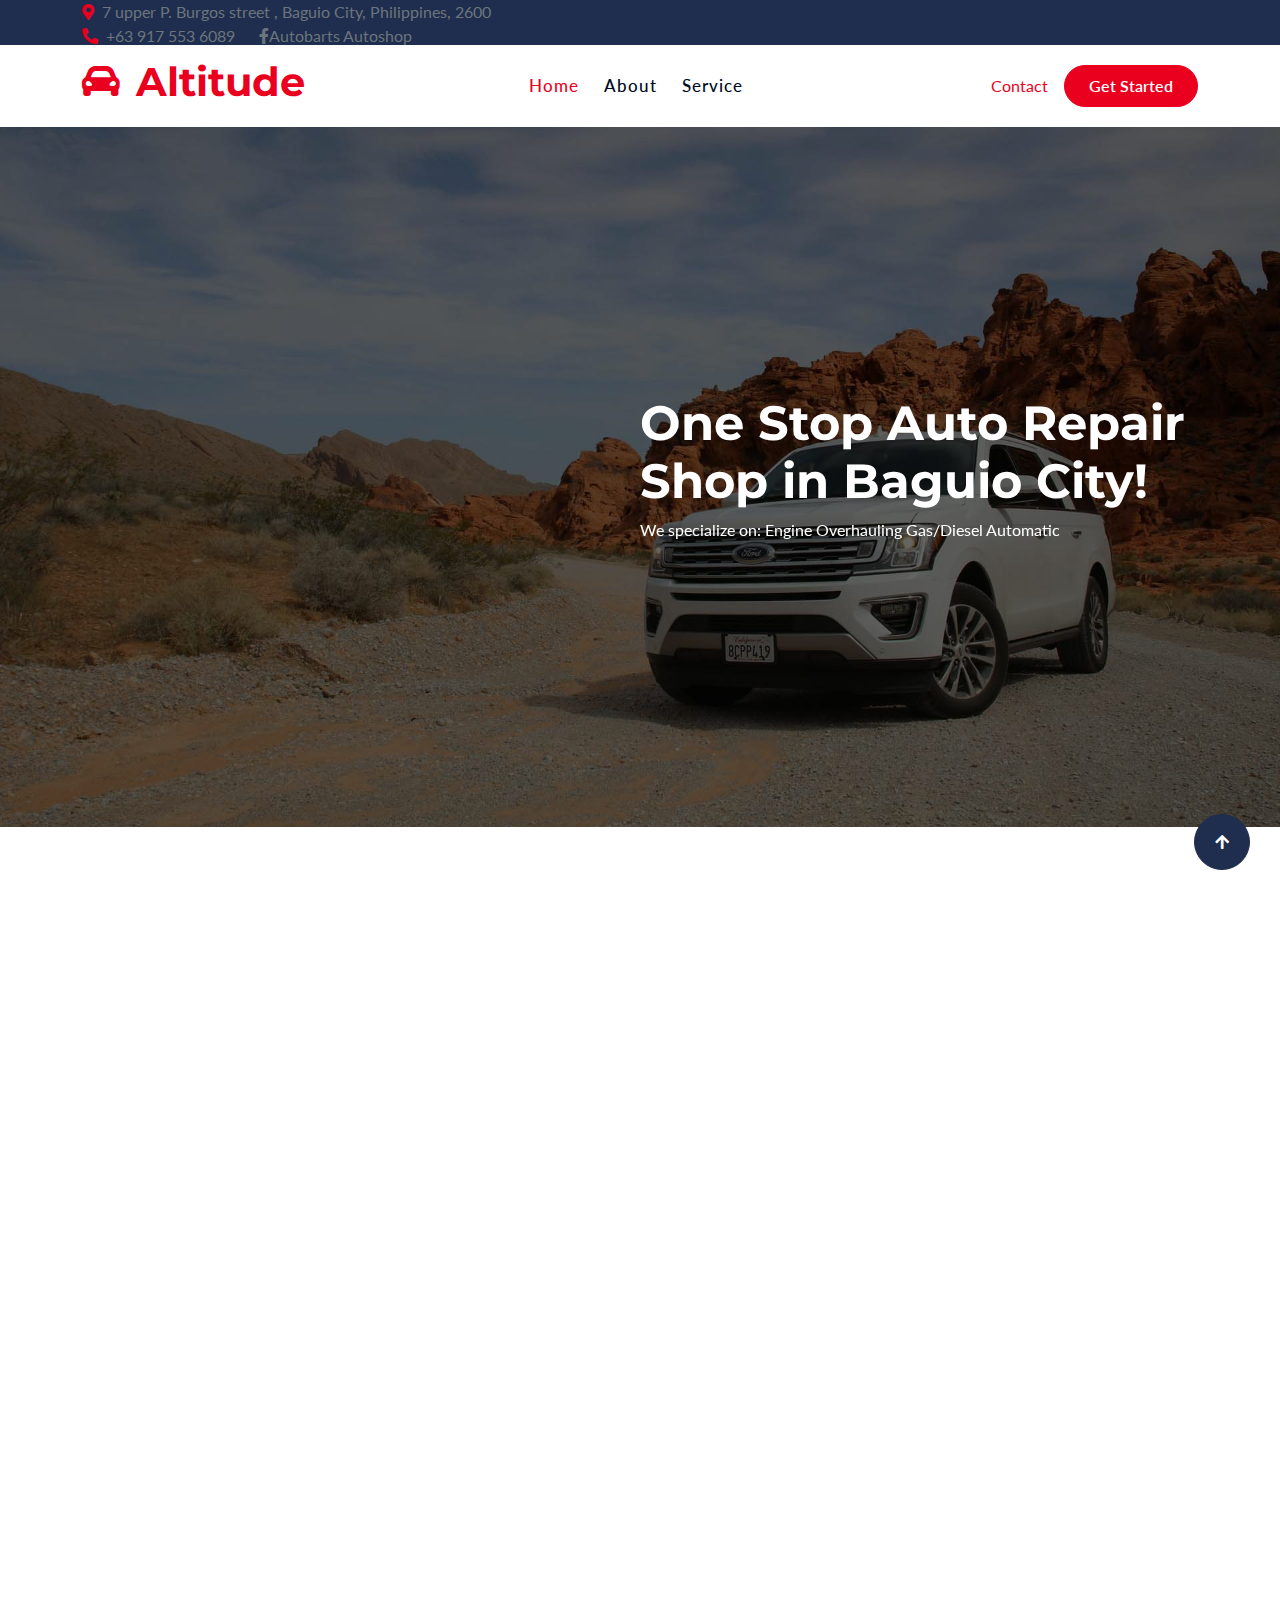
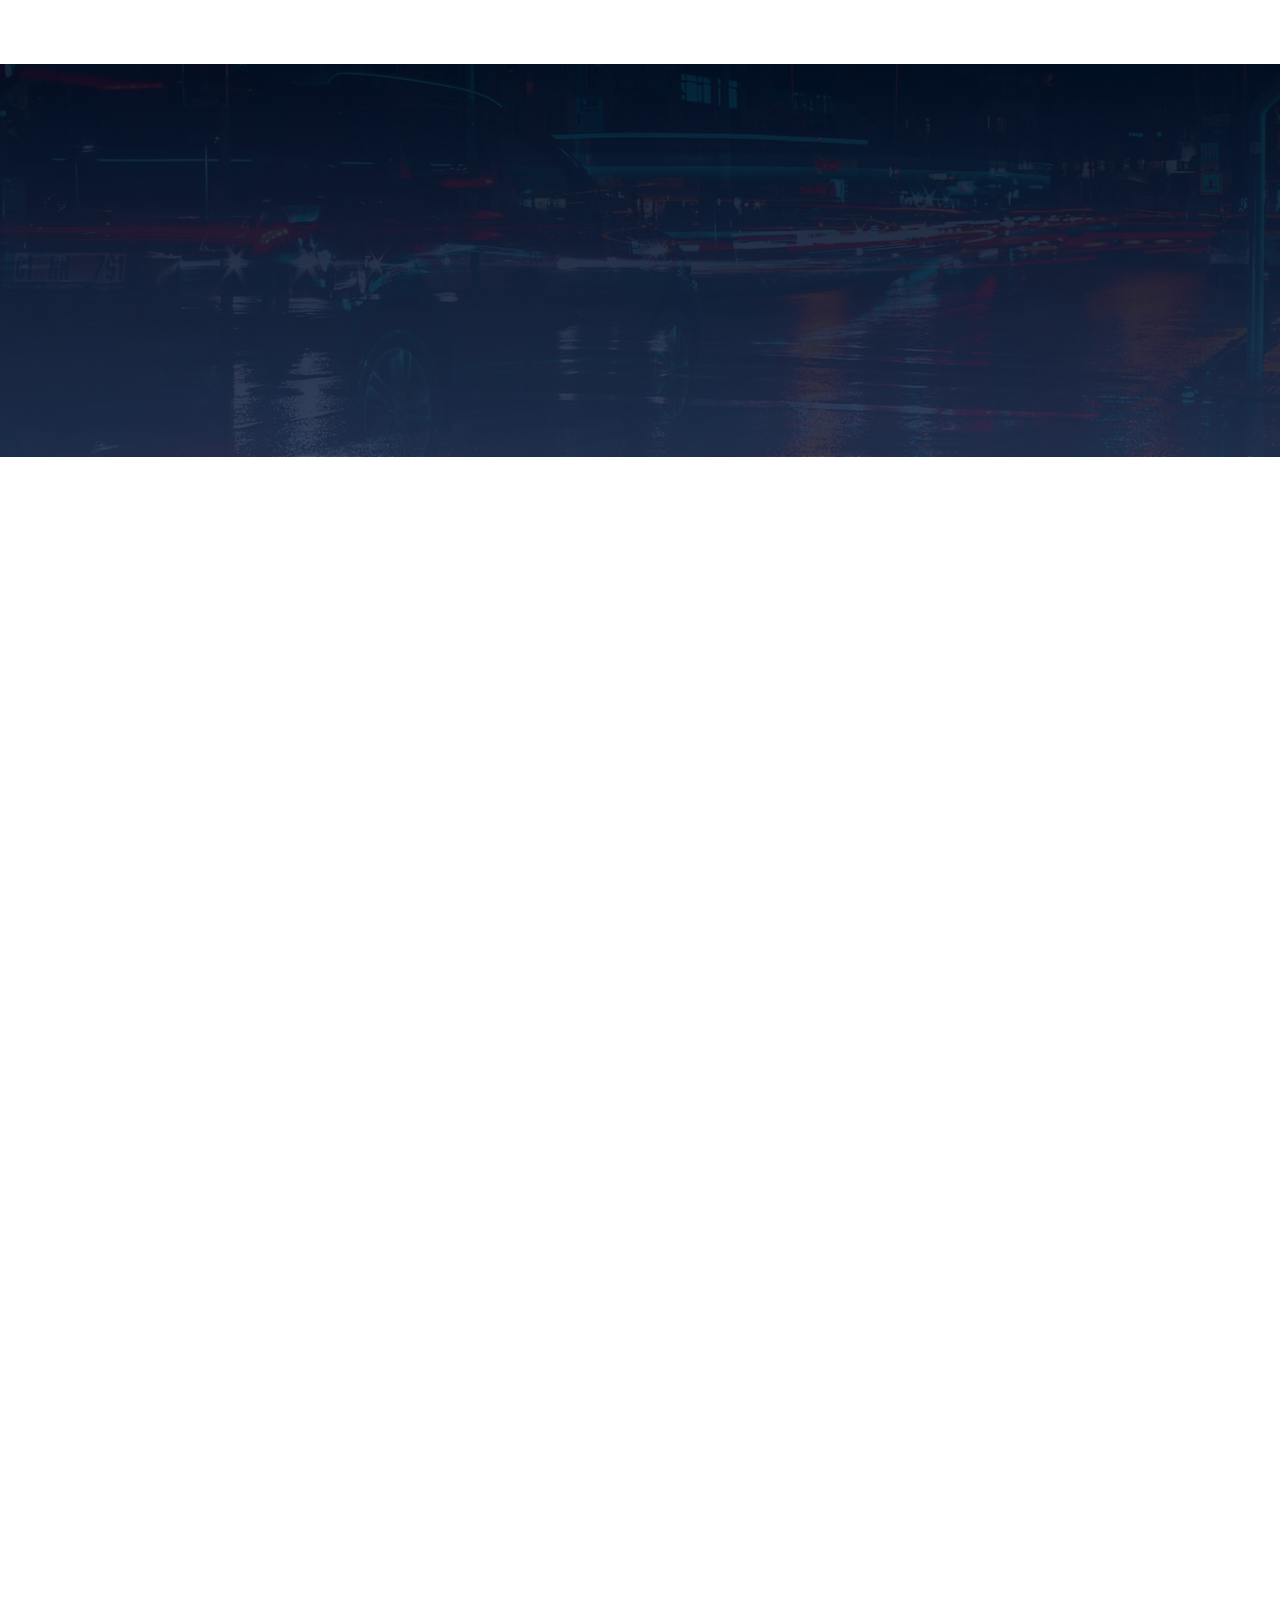
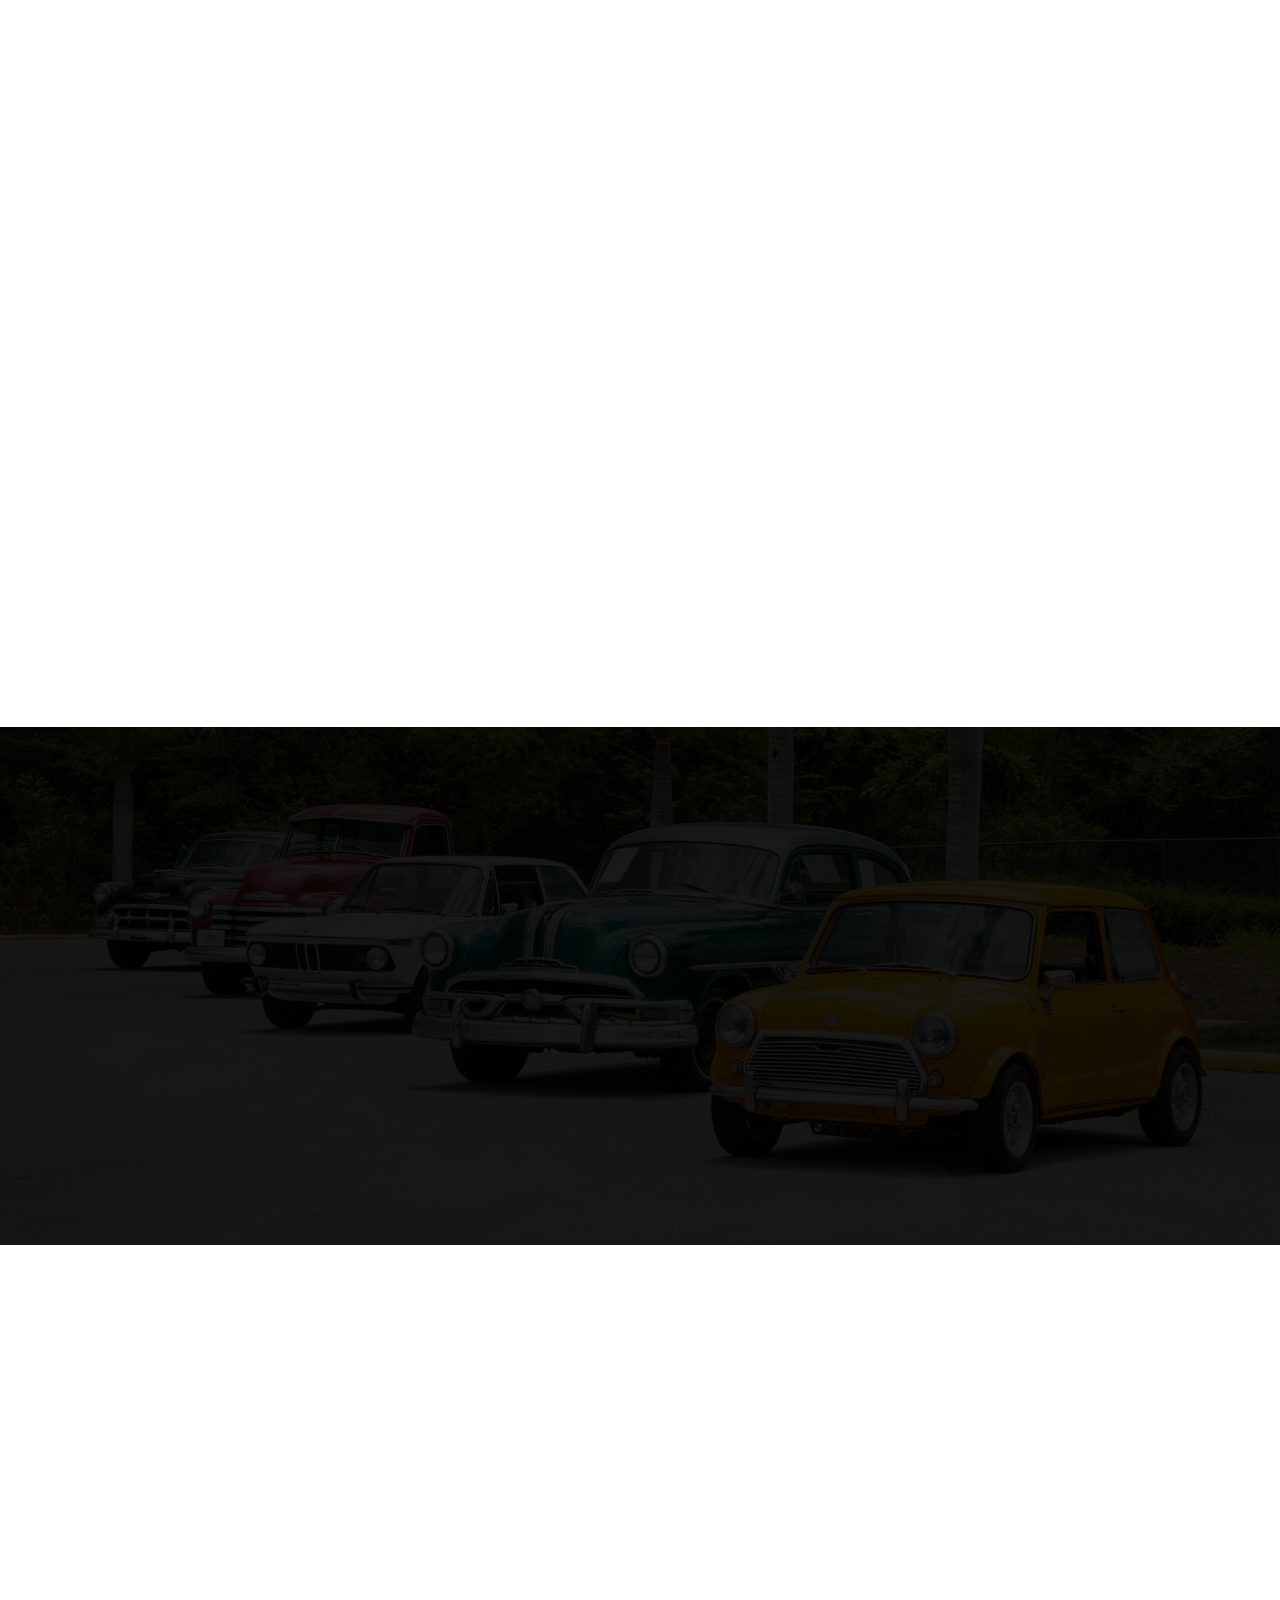
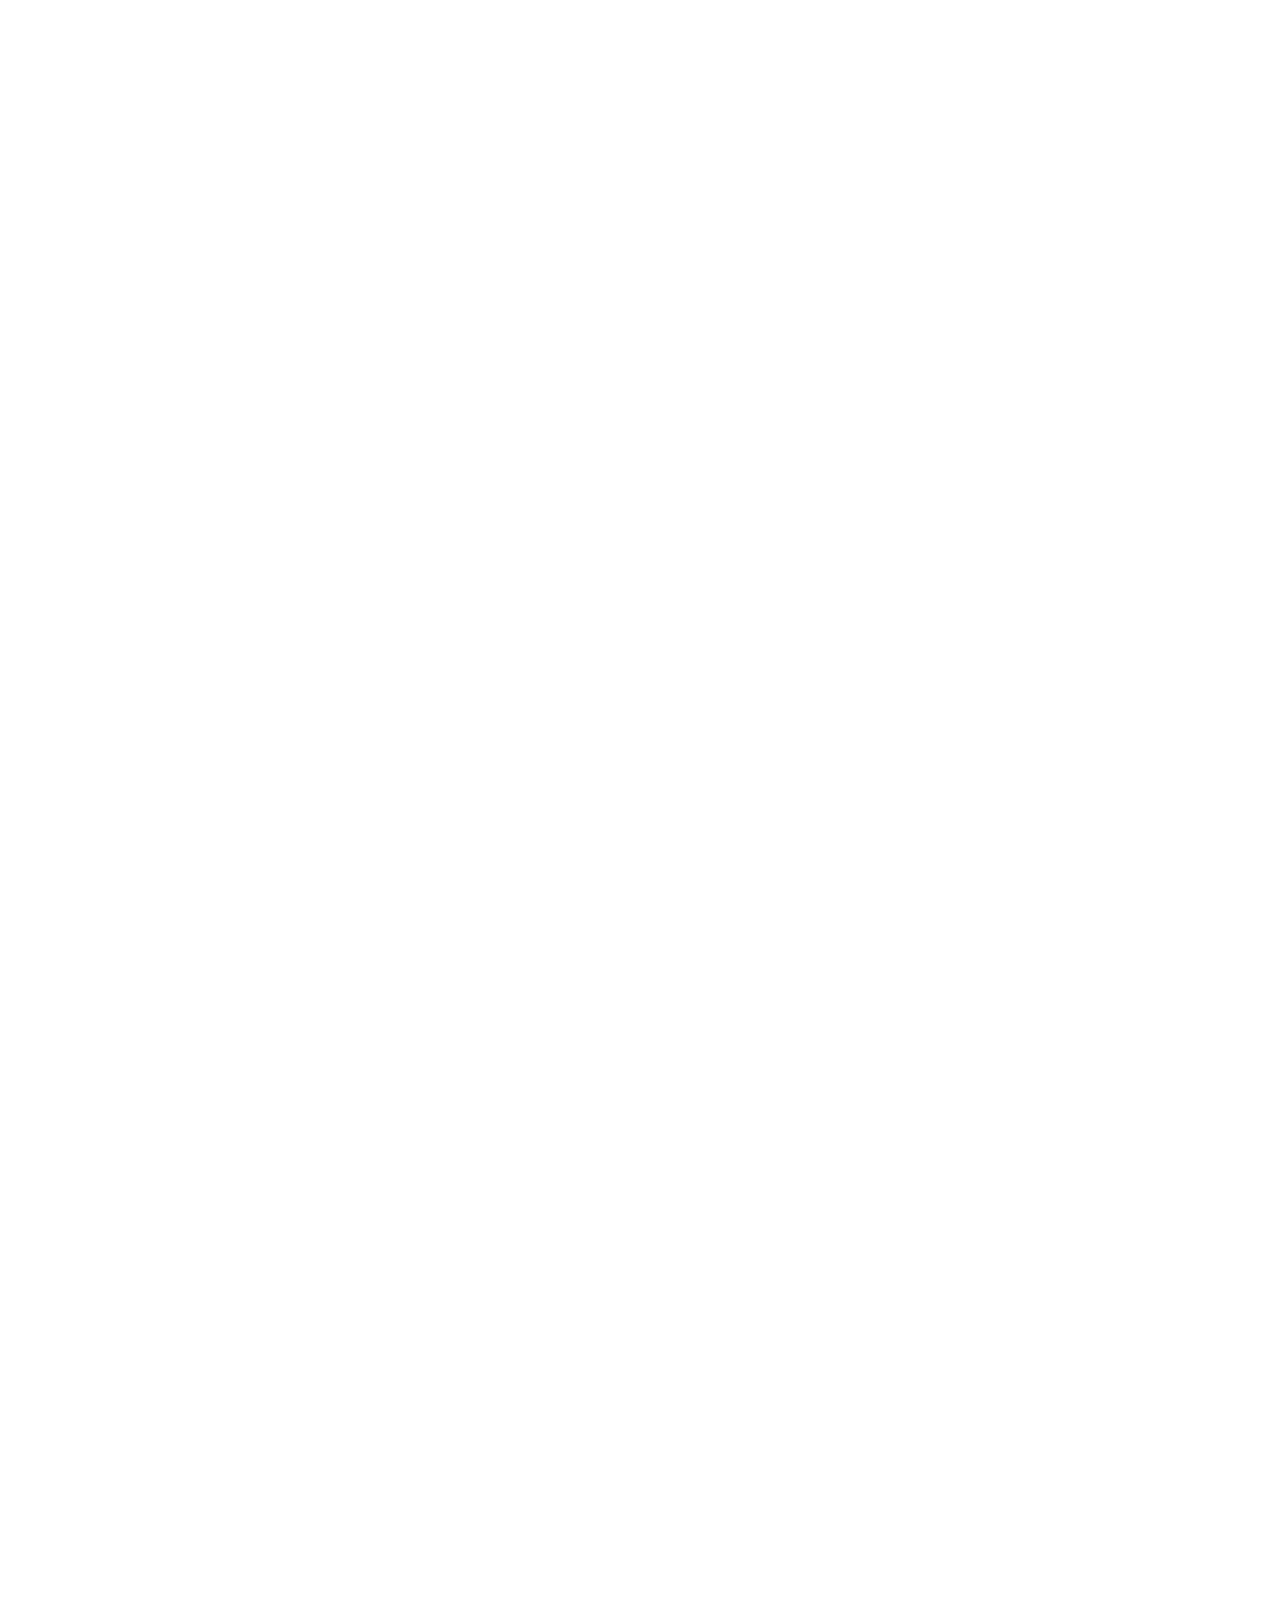
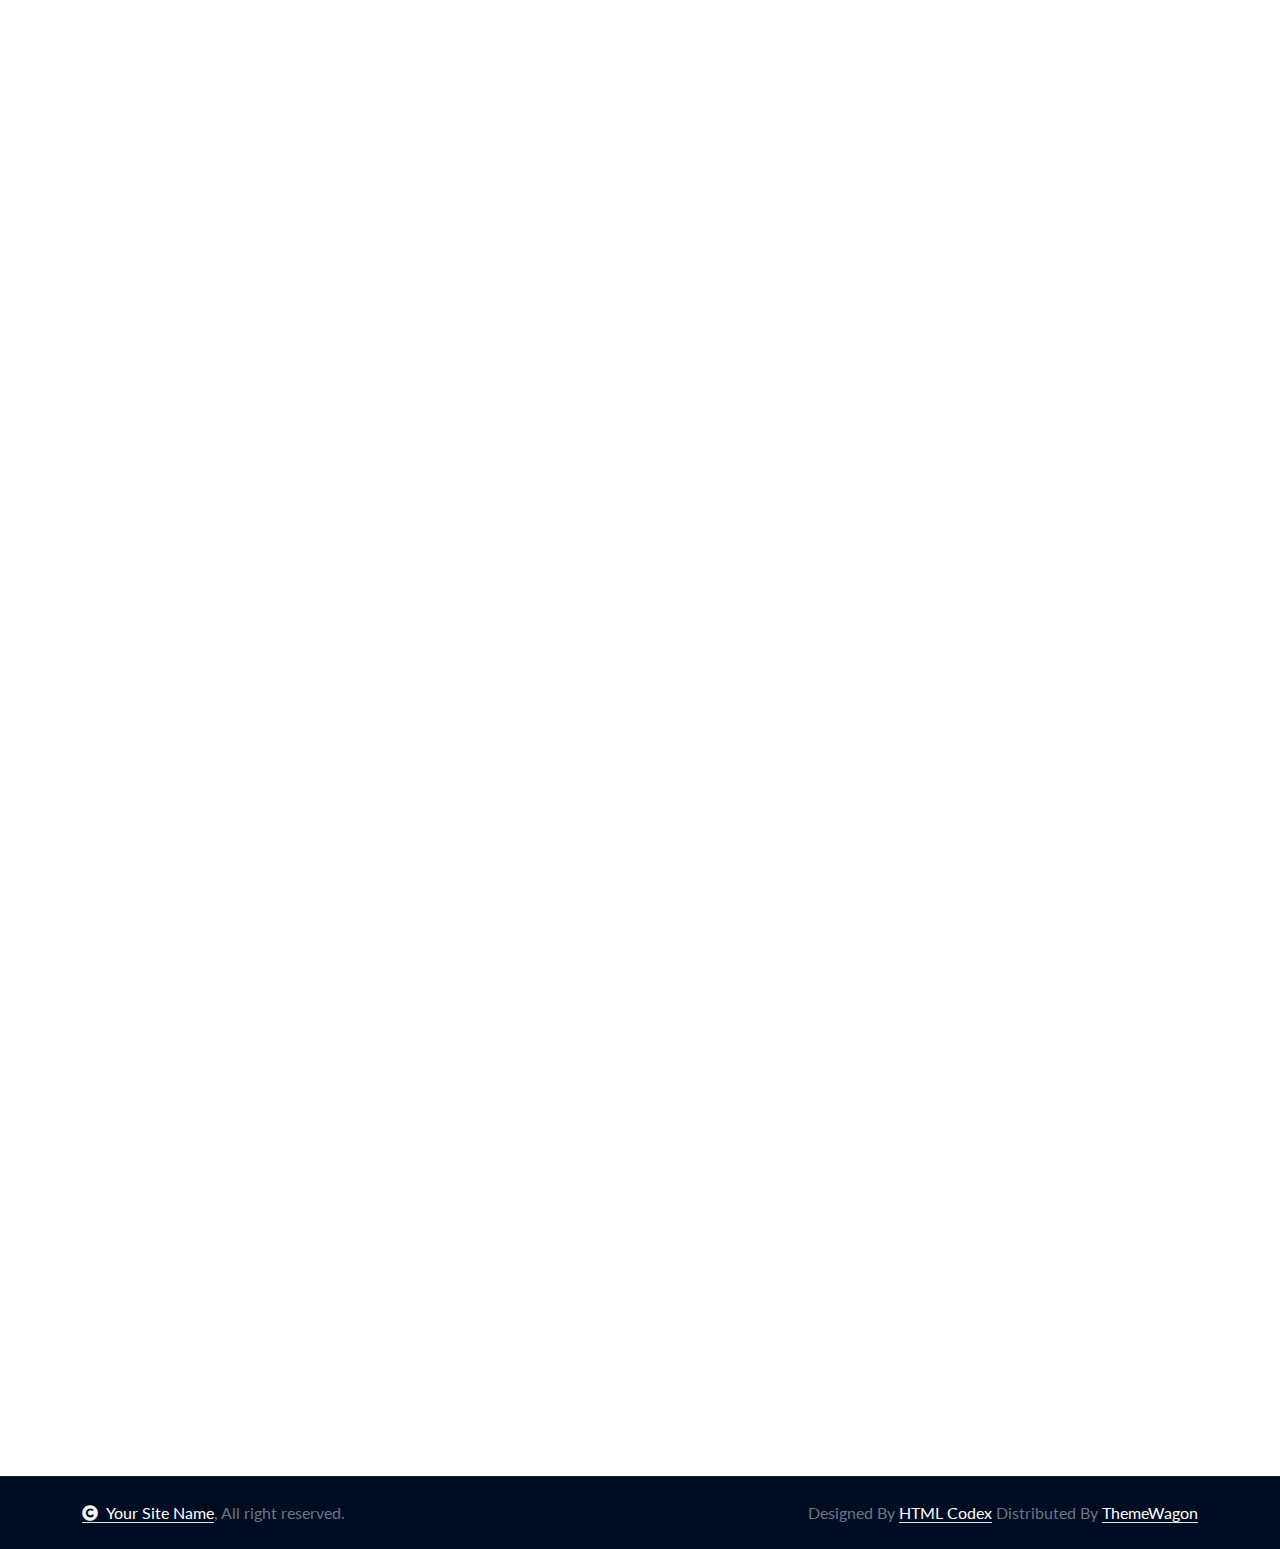
==== Altitude Landing/index.html @ 9bdb29e4 "." ====
<!DOCTYPE html>
<html lang="en">

<head>
    <meta charset="utf-8">
    <title>Altitude - AutoBarts</title>
    <meta content="width=device-width, initial-scale=1.0" name="viewport">
    <meta content="" name="keywords">
    <meta content="" name="description">

    <!-- Google Web Fonts -->
    <link rel="preconnect" href="https://fonts.googleapis.com">
    <link rel="preconnect" href="https://fonts.gstatic.com" crossorigin>
    <link
        href="https://fonts.googleapis.com/css2?family=Lato:ital,wght@0,400;0,700;0,900;1,400;1,700;1,900&family=Montserrat:ital,wght@0,100..900;1,100..900&display=swap"
        rel="stylesheet">

    <!-- Icon Font Stylesheet -->
    <link rel="stylesheet" href="https://use.fontawesome.com/releases/v5.15.4/css/all.css" />
    <link href="https://cdn.jsdelivr.net/npm/bootstrap-icons@1.4.1/font/bootstrap-icons.css" rel="stylesheet">

    <!-- Libraries Stylesheet -->
    <link href="lib/animate/animate.min.css" rel="stylesheet">
    <link href="lib/owlcarousel/assets/owl.carousel.min.css" rel="stylesheet">


    <!-- Customized Bootstrap Stylesheet -->
    <link href="css/bootstrap.min.css" rel="stylesheet">

    <!-- Template Stylesheet -->
    <link href="css/style.css" rel="stylesheet">
</head>

<body>

    <!-- Spinner Start -->
    <div id="spinner"
        class="show bg-white position-fixed translate-middle w-100 vh-100 top-50 start-50 d-flex align-items-center justify-content-center">
        <div class="spinner-border text-primary" style="width: 3rem; height: 3rem;" role="status">
            <span class="sr-only">Loading...</span>
        </div>
    </div>
    <!-- Spinner End -->

    <!-- Topbar Start -->
    <div class="container-fluid topbar bg-secondary d-none d-xl-block w-100">
        <div class="container">
            <div class="row gx-0 align-items-center" style="height: 45px;">
                <div class="col-lg-6 text-center text-lg-start mb-lg-0">
                    <div class="d-flex flex-wrap">
                        <a href="https://maps.app.goo.gl/ubwuEgcMTmNDP9zJ8" class="text-muted me-4"><i
                                class="fas fa-map-marker-alt text-primary me-2"></i>7 upper P. Burgos street , Baguio
                            City, Philippines, 2600</a>
                        <a href="tel:+63 917 553 6089" class="text-muted me-4"><i
                                class="fas fa-phone-alt text-primary me-2"></i>+63 917 553 6089</a>
                        <a href="https://www.facebook.com/Autobarts/about" class="text-muted me-4"><i
                                class="fab fa-facebook-f"></i>Autobarts Autoshop</a>
                    </div>
                </div>
                <div class="col-lg-6 text-center text-lg-end">
                    <div class="d-flex align-items-center justify-content-end">
                    </div>
                </div>
            </div>
        </div>
    </div>
    <!-- Topbar End -->

    <!-- Navbar & Hero Start -->
    <div class="container-fluid nav-bar sticky-top px-0 px-lg-4 py-2 py-lg-0">
        <div class="container">
            <nav class="navbar navbar-expand-lg navbar-light">
                <a href="" class="navbar-brand p-0">
                    <h1 class="display-6 text-primary"><i class="fas fa-car-alt me-3"></i>Altitude</h1>
                </a>
                <button class="navbar-toggler" type="button" data-bs-toggle="collapse" data-bs-target="#navbarCollapse">
                    <span class="fa fa-bars"></span>
                </button>
                <div class="collapse navbar-collapse" id="navbarCollapse">
                    <div class="navbar-nav mx-auto py-0">
                        <a href="index.html" class="nav-item nav-link active">Home</a>
                        <a href="about.html" class="nav-item nav-link">About</a>
                        <a href="service.html" class="nav-item nav-link">Service</a>

                    </div>
                    <a href="contact.html" class="nav-item nav-link">Contact</a>
                </div>
                <a href="#" class="btn btn-primary rounded-pill py-2 px-4">Get Started</a>
        </div>
        </nav>
    </div>
    </div>
    <!-- Navbar & Hero End -->

    <!-- Carousel Start -->
    <div class="header-carousel">
        <div id="carouselId" class="carousel slide" data-bs-ride="carousel" data-bs-interval="false">
            <div class="carousel-inner" role="listbox">
                <div class="carousel-item active">
                    <img src="img/carousel-2.jpg" class="img-fluid w-100" alt="First slide" />
                    <div class="carousel-caption">
                        <div class="container py-4">
                            <div class="row g-5">
                                <div class="col-lg-6 fadeInLeft animated" data-animation="fadeInLeft" data-delay="1s"
                                    style="animation-delay: 1s;">
                                </div>
                                </form>
                            </div>
                        </div>
                        <div class="col-lg-6 d-none d-lg-flex fadeInRight animated" data-animation="fadeInRight"
                            data-delay="1s" style="animation-delay: 1s;">
                            <div class="text-start">
                                <h1 class="display-5 text-white">One Stop Auto Repair Shop in Baguio City!</h1>
                                <p>We specialize on: Engine Overhauling Gas/Diesel Automatic</p>

                            </div>
                        </div>
                    </div>
                </div>
            </div>
        </div>  
    </div>
</div>
    <!-- Carousel End -->

    <!-- About Start -->
    <div class="container-fluid overflow-hidden about py-5">
        <div class="container py-5">
            <div class="row g-5">
                <div class="col-xl-6 wow fadeInLeft" data-wow-delay="0.2s">
                    <div class="about-item">
                        <div class="pb-5">
                            <h1 class="display-5 text-capitalize"> Altitude <span class="text-primary">About</span></h1>
                            <p class="mb-0">Altitude is the exclusive mobile app for Autobarts Autoshop in Baguio City.
                                Designed to enhance your automotive experience, Altitude offers a convenient platform to
                                schedule appointments, track your vehicle's maintenance, and receive personalized
                                recommendations from our expert technicians. With Altitude, you can enjoy the
                                convenience of digital service scheduling and the peace of mind that comes with knowing
                                your vehicle is in the best hands.</p>
                        </div>
                        <div class="row g-4">
                            <div class="col-lg-6">
                                <div class="text-center rounded bg-secondary p-4">
                                    <h1 class="display-6 text-white">11</h1>
                                    <h5 class="text-light mb-0">Years in Autoshop Industry</h5>
                                </div>
                            </div>
                            <div class="col-lg-6">
                                <div class="rounded">
                                    <p class="mb-2"><i class="fa fa-check-circle text-primary me-1"></i> Over-all
                                        Preventive Maintenance</p>
                                    <p class="mb-2"><i class="fa fa-check-circle text-primary me-1"></i> Engine and
                                        Transmission Repair </p>
                                    <p class="mb-2"><i class="fa fa-check-circle text-primary me-1"></i> Brakes and
                                        Clutch Repair</p>
                                    <p class="mb-0"><i class="fa fa-check-circle text-primary me-1"></i> Auto Electrical
                                        or General Wiring</p>
                                    <p class="mb-0"><i class="fa fa-check-circle text-primary me-1"></i> Parts and
                                        Accessories</p>
                                    <p class="mb-0"><i class="fa fa-check-circle text-primary me-1"></i> Body Repair and
                                        Restoration</p>
                                    <p class="mb-0"><i class="fa fa-check-circle text-primary me-1"></i> Car Painting
                                    </p>
                                </div>
                            </div>
                            <div class="col-lg-5 d-flex align-items-center">
                                <a href="#" class="btn btn-primary rounded py-3 px-5">More About Us</a>
                            </div>
                            <div class="col-lg-7">
                                <div class="d-flex align-items-center">
                                    <img src="img/attachment-img.jpg"
                                        class="img-fluid rounded-circle border border-4 border-secondary"
                                        style="width: 100px; height: 100px;" alt="Image">
                                    <div class="ms-4">
                                        <h4>Bart Chanponbin</h4>
                                        <p class="mb-0">Autobarts Founder</p>
                                    </div>
                                </div>
                            </div>
                        </div>
                    </div>
                </div>
                <div class="col-xl-6 wow fadeInRight" data-wow-delay="0.2s">
                    <div class="about-img">
                        <div class="img-1">
                            <img src="img/about-img.jpg" class="img-fluid rounded h-100 w-100" alt="">
                        </div>
                        <div class="img-2">
                            <img src="img/about-img-1.jpg" class="img-fluid rounded w-100" alt="">
                        </div>
                    </div>
                </div>
            </div>
        </div>
    </div>
    <!-- About End -->

    <!-- Fact Counter -->
    <div class="container-fluid counter bg-secondary py-5">
        <div class="container py-5">
            <div class="row g-5">
                <div class="col-md-6 col-lg-6 col-xl-3 wow fadeInUp" data-wow-delay="0.1s">
                    <div class="counter-item text-center">
                        <div class="counter-item-icon mx-auto">
                            <i class="fas fa-thumbs-up fa-2x"></i>
                        </div>
                        <div class="counter-counting my-3">
                            <span class="text-white fs-2 fw-bold" data-toggle="counter-up">829</span>
                            <span class="h1 fw-bold text-white">+</span>
                        </div>
                        <h4 class="text-white mb-0">Happy Clients</h4>
                    </div>
                </div>
                <div class="col-md-6 col-lg-6 col-xl-3 wow fadeInUp" data-wow-delay="0.3s">
                    <div class="counter-item text-center">
                        <div class="counter-item-icon mx-auto">
                            <i class="fas fa-car-alt fa-2x"></i>
                        </div>
                        <div class="counter-counting my-3">
                            <span class="text-white fs-2 fw-bold" data-toggle="counter-up">56</span>
                            <span class="h1 fw-bold text-white">+</span>
                        </div>
                        <h4 class="text-white mb-0">Number of Cars</h4>
                    </div>
                </div>
                <div class="col-md-6 col-lg-6 col-xl-3 wow fadeInUp" data-wow-delay="0.5s">
                    <div class="counter-item text-center">
                        <div class="counter-item-icon mx-auto">
                            <i class="fas fa-building fa-2x"></i>
                        </div>
                        <div class="counter-counting my-3">
                            <span class="text-white fs-2 fw-bold" data-toggle="counter-up">127</span>
                            <span class="h1 fw-bold text-white">+</span>
                        </div>
                        <h4 class="text-white mb-0">Car Center</h4>
                    </div>
                </div>
                <div class="col-md-6 col-lg-6 col-xl-3 wow fadeInUp" data-wow-delay="0.7s">
                    <div class="counter-item text-center">
                        <div class="counter-item-icon mx-auto">
                            <i class="fas fa-clock fa-2x"></i>
                        </div>
                        <div class="counter-counting my-3">
                            <span class="text-white fs-2 fw-bold" data-toggle="counter-up">589</span>
                            <span class="h1 fw-bold text-white">+</span>
                        </div>
                        <h4 class="text-white mb-0">Total kilometers</h4>
                    </div>
                </div>
            </div>
        </div>
    </div>
    <!-- Fact Counter -->

    <!-- Services Start -->
    <div class="container-fluid service py-5">
        <div class="container py-5">
            <div class="text-center mx-auto pb-5 wow fadeInUp" data-wow-delay="0.1s" style="max-width: 800px;">
                <h1 class="display-5 text-capitalize mb-3"> Altitude <span class="text-primary">Services</span></h1>
                <p class="mb-0">Lorem ipsum dolor sit amet, consectetur adipisicing elit. Ut amet nemo expedita
                    asperiores commodi accusantium at cum harum, excepturi, quia tempora cupiditate! Adipisci facilis
                    modi quisquam quia distinctio,
                </p>
            </div>
            <div class="row g-4">
                <div class="col-md-6 col-lg-4 wow fadeInUp" data-wow-delay="0.1s">
                    <div class="service-item p-4">
                        <div class="service-icon mb-4">
                            <i class="fa fa-phone-alt fa-2x"></i>
                        </div>
                        <h5 class="mb-3">Phone Reservation</h5>
                        <p class="mb-0">Lorem ipsum dolor sit amet consectetur adipisicing elit. Reprehenderit ipsam
                            quasi quibusdam ipsa perferendis iusto?</p>
                    </div>
                </div>
                <div class="col-md-6 col-lg-4 wow fadeInUp" data-wow-delay="0.3s">
                    <div class="service-item p-4">
                        <div class="service-icon mb-4">
                            <i class="fa fa-money-bill-alt fa-2x"></i>
                        </div>
                        <h5 class="mb-3">Special Rates</h5>
                        <p class="mb-0">Lorem ipsum dolor sit amet consectetur adipisicing elit. Reprehenderit ipsam
                            quasi quibusdam ipsa perferendis iusto?</p>
                    </div>
                </div>
                <div class="col-md-6 col-lg-4 wow fadeInUp" data-wow-delay="0.5s">
                    <div class="service-item p-4">
                        <div class="service-icon mb-4">
                            <i class="fa fa-road fa-2x"></i>
                        </div>
                        <h5 class="mb-3">One Way Rental</h5>
                        <p class="mb-0">Lorem ipsum dolor sit amet consectetur adipisicing elit. Reprehenderit ipsam
                            quasi quibusdam ipsa perferendis iusto?</p>
                    </div>
                </div>
                <div class="col-md-6 col-lg-4 wow fadeInUp" data-wow-delay="0.1s">
                    <div class="service-item p-4">
                        <div class="service-icon mb-4">
                            <i class="fa fa-umbrella fa-2x"></i>
                        </div>
                        <h5 class="mb-3">Life Insurance</h5>
                        <p class="mb-0">Lorem ipsum dolor sit amet consectetur adipisicing elit. Reprehenderit ipsam
                            quasi quibusdam ipsa perferendis iusto?</p>
                    </div>
                </div>
                <div class="col-md-6 col-lg-4 wow fadeInUp" data-wow-delay="0.3s">
                    <div class="service-item p-4">
                        <div class="service-icon mb-4">
                            <i class="fa fa-building fa-2x"></i>
                        </div>
                        <h5 class="mb-3">City to City</h5>
                        <p class="mb-0">Lorem ipsum dolor sit amet consectetur adipisicing elit. Reprehenderit ipsam
                            quasi quibusdam ipsa perferendis iusto?</p>
                    </div>
                </div>
                <div class="col-md-6 col-lg-4 wow fadeInUp" data-wow-delay="0.5s">
                    <div class="service-item p-4">
                        <div class="service-icon mb-4">
                            <i class="fa fa-car-alt fa-2x"></i>
                        </div>
                        <h5 class="mb-3">Free Rides</h5>
                        <p class="mb-0">Lorem ipsum dolor sit amet consectetur adipisicing elit. Reprehenderit ipsam
                            quasi quibusdam ipsa perferendis iusto?</p>
                    </div>
                </div>
            </div>
        </div>
    </div>
    <!-- Services End -->

    <!-- Car categories Start -->
    <div class="container-fluid categories pb-5">
        <div class="container pb-5">
            <div class="text-center mx-auto pb-5 wow fadeInUp" data-wow-delay="0.1s" style="max-width: 800px;">
                <h1 class="display-5 text-capitalize mb-3">Vehicle <span class="text-primary">Categories</span></h1>
                <p class="mb-0">Lorem ipsum dolor sit amet, consectetur adipisicing elit. Ut amet nemo expedita
                    asperiores commodi accusantium at cum harum, excepturi, quia tempora cupiditate! Adipisci facilis
                    modi quisquam quia distinctio,
                </p>
            </div>
            <div class="categories-carousel owl-carousel wow fadeInUp" data-wow-delay="0.1s">
                <div class="categories-item p-4">
                    <div class="categories-item-inner">
                        <div class="categories-img rounded-top">
                            <img src="img/car-1.png" class="img-fluid w-100 rounded-top" alt="">
                        </div>
                        <div class="categories-content rounded-bottom p-4">
                            <h4>Mercedes Benz R3</h4>
                            <div class="categories-review mb-4">
                                <div class="me-3">4.5 Review</div>
                                <div class="d-flex justify-content-center text-secondary">
                                    <i class="fas fa-star"></i>
                                    <i class="fas fa-star"></i>
                                    <i class="fas fa-star"></i>
                                    <i class="fas fa-star"></i>
                                    <i class="fas fa-star text-body"></i>
                                </div>
                            </div>
                            <div class="mb-4">
                                <h4 class="bg-white text-primary rounded-pill py-2 px-4 mb-0">$99:00/Day</h4>
                            </div>
                            <div class="row gy-2 gx-0 text-center mb-4">
                                <div class="col-4 border-end border-white">
                                    <i class="fa fa-users text-dark"></i> <span class="text-body ms-1">4 Seat</span>
                                </div>
                                <div class="col-4 border-end border-white">
                                    <i class="fa fa-car text-dark"></i> <span class="text-body ms-1">AT/MT</span>
                                </div>
                                <div class="col-4">
                                    <i class="fa fa-gas-pump text-dark"></i> <span class="text-body ms-1">Petrol</span>
                                </div>
                                <div class="col-4 border-end border-white">
                                    <i class="fa fa-car text-dark"></i> <span class="text-body ms-1">2015</span>
                                </div>
                                <div class="col-4 border-end border-white">
                                    <i class="fa fa-cogs text-dark"></i> <span class="text-body ms-1">AUTO</span>
                                </div>
                                <div class="col-4">
                                    <i class="fa fa-road text-dark"></i> <span class="text-body ms-1">27K</span>
                                </div>
                            </div>
                            <a href="#" class="btn btn-primary rounded-pill d-flex justify-content-center py-3">Book
                                Now</a>
                        </div>
                    </div>
                </div>
                <div class="categories-item p-4">
                    <div class="categories-item-inner">
                        <div class="categories-img rounded-top">
                            <img src="img/car-2.png" class="img-fluid w-100 rounded-top" alt="">
                        </div>
                        <div class="categories-content rounded-bottom p-4">
                            <h4>Toyota Corolla Cross</h4>
                            <div class="categories-review mb-4">
                                <div class="me-3">3.5 Review</div>
                                <div class="d-flex justify-content-center text-secondary">
                                    <i class="fas fa-star"></i>
                                    <i class="fas fa-star"></i>
                                    <i class="fas fa-star"></i>
                                    <i class="fas fa-star"></i>
                                    <i class="fas fa-star text-body"></i>
                                </div>
                            </div>
                            <div class="mb-4">
                                <h4 class="bg-white text-primary rounded-pill py-2 px-4 mb-0">$128:00/Day</h4>
                            </div>
                            <div class="row gy-2 gx-0 text-center mb-4">
                                <div class="col-4 border-end border-white">
                                    <i class="fa fa-users text-dark"></i> <span class="text-body ms-1">4 Seat</span>
                                </div>
                                <div class="col-4 border-end border-white">
                                    <i class="fa fa-car text-dark"></i> <span class="text-body ms-1">AT/MT</span>
                                </div>
                                <div class="col-4">
                                    <i class="fa fa-gas-pump text-dark"></i> <span class="text-body ms-1">Petrol</span>
                                </div>
                                <div class="col-4 border-end border-white">
                                    <i class="fa fa-car text-dark"></i> <span class="text-body ms-1">2015</span>
                                </div>
                                <div class="col-4 border-end border-white">
                                    <i class="fa fa-cogs text-dark"></i> <span class="text-body ms-1">AUTO</span>
                                </div>
                                <div class="col-4">
                                    <i class="fa fa-road text-dark"></i> <span class="text-body ms-1">27K</span>
                                </div>
                            </div>
                            <a href="#" class="btn btn-primary rounded-pill d-flex justify-content-center py-3">Book
                                Now</a>
                        </div>
                    </div>
                </div>
                <div class="categories-item p-4">
                    <div class="categories-item-inner">
                        <div class="categories-img rounded-top">
                            <img src="img/car-3.png" class="img-fluid w-100 rounded-top" alt="">
                        </div>
                        <div class="categories-content rounded-bottom p-4">
                            <h4>Tesla Model S Plaid</h4>
                            <div class="categories-review mb-4">
                                <div class="me-3">3.8 Review</div>
                                <div class="d-flex justify-content-center text-secondary">
                                    <i class="fas fa-star"></i>
                                    <i class="fas fa-star"></i>
                                    <i class="fas fa-star"></i>
                                    <i class="fas fa-star"></i>
                                    <i class="fas fa-star text-body"></i>
                                </div>
                            </div>
                            <div class="mb-4">
                                <h4 class="bg-white text-primary rounded-pill py-2 px-4 mb-0">$170:00/Day</h4>
                            </div>
                            <div class="row gy-2 gx-0 text-center mb-4">
                                <div class="col-4 border-end border-white">
                                    <i class="fa fa-users text-dark"></i> <span class="text-body ms-1">4 Seat</span>
                                </div>
                                <div class="col-4 border-end border-white">
                                    <i class="fa fa-car text-dark"></i> <span class="text-body ms-1">AT/MT</span>
                                </div>
                                <div class="col-4">
                                    <i class="fa fa-gas-pump text-dark"></i> <span class="text-body ms-1">Petrol</span>
                                </div>
                                <div class="col-4 border-end border-white">
                                    <i class="fa fa-car text-dark"></i> <span class="text-body ms-1">2015</span>
                                </div>
                                <div class="col-4 border-end border-white">
                                    <i class="fa fa-cogs text-dark"></i> <span class="text-body ms-1">AUTO</span>
                                </div>
                                <div class="col-4">
                                    <i class="fa fa-road text-dark"></i> <span class="text-body ms-1">27K</span>
                                </div>
                            </div>
                            <a href="#" class="btn btn-primary rounded-pill d-flex justify-content-center py-3">Book
                                Now</a>
                        </div>
                    </div>
                </div>
                <div class="categories-item p-4">
                    <div class="categories-item-inner">
                        <div class="categories-img rounded-top">
                            <img src="img/car-4.png" class="img-fluid w-100 rounded-top" alt="">
                        </div>
                        <div class="categories-content rounded-bottom p-4">
                            <h4>Hyundai Kona Electric</h4>
                            <div class="categories-review mb-4">
                                <div class="me-3">4.8 Review</div>
                                <div class="d-flex justify-content-center text-secondary">
                                    <i class="fas fa-star"></i>
                                    <i class="fas fa-star"></i>
                                    <i class="fas fa-star"></i>
                                    <i class="fas fa-star"></i>
                                    <i class="fas fa-star"></i>
                                </div>
                            </div>
                            <div class="mb-4">
                                <h4 class="bg-white text-primary rounded-pill py-2 px-4 mb-0">$187:00/Day</h4>
                            </div>
                            <div class="row gy-2 gx-0 text-center mb-4">
                                <div class="col-4 border-end border-white">
                                    <i class="fa fa-users text-dark"></i> <span class="text-body ms-1">4 Seat</span>
                                </div>
                                <div class="col-4 border-end border-white">
                                    <i class="fa fa-car text-dark"></i> <span class="text-body ms-1">AT/MT</span>
                                </div>
                                <div class="col-4">
                                    <i class="fa fa-gas-pump text-dark"></i> <span class="text-body ms-1">Petrol</span>
                                </div>
                                <div class="col-4 border-end border-white">
                                    <i class="fa fa-car text-dark"></i> <span class="text-body ms-1">2015</span>
                                </div>
                                <div class="col-4 border-end border-white">
                                    <i class="fa fa-cogs text-dark"></i> <span class="text-body ms-1">AUTO</span>
                                </div>
                                <div class="col-4">
                                    <i class="fa fa-road text-dark"></i> <span class="text-body ms-1">27K</span>
                                </div>
                            </div>
                            <a href="#" class="btn btn-primary rounded-pill d-flex justify-content-center py-3">Book
                                Now</a>
                        </div>
                    </div>
                </div>
            </div>
        </div>
    </div>
    <!-- Car categories End -->

    <!-- Car Steps Start -->
    <div class="container-fluid steps py-5">
        <div class="container py-5">
            <div class="text-center mx-auto pb-5 wow fadeInUp" data-wow-delay="0.1s" style="max-width: 800px;">
                <h1 class="display-5 text-capitalize text-white mb-3"> Altitude <span class="text-primary">
                        Process</span></h1>
                <p class="mb-0 text-white">Lorem ipsum dolor sit amet, consectetur adipisicing elit. Ut amet nemo
                    expedita asperiores commodi accusantium at cum harum, excepturi, quia tempora cupiditate! Adipisci
                    facilis modi quisquam quia distinctio,
                </p>
            </div>
            <div class="row g-4">
                <div class="col-lg-4 wow fadeInUp" data-wow-delay="0.1s">
                    <div class="steps-item p-4 mb-4">
                        <h4>Come In Contact</h4>
                        <p class="mb-0">Lorem ipsum dolor sit amet consectetur adipisicing elit. Ad, dolorem!</p>
                        <div class="setps-number">01.</div>
                    </div>
                </div>
                <div class="col-lg-4 wow fadeInUp" data-wow-delay="0.3s">
                    <div class="steps-item p-4 mb-4">
                        <h4>Choose A Car</h4>
                        <p class="mb-0">Lorem ipsum dolor sit amet consectetur adipisicing elit. Ad, dolorem!</p>
                        <div class="setps-number">02.</div>
                    </div>
                </div>
                <div class="col-lg-4 wow fadeInUp" data-wow-delay="0.5s">
                    <div class="steps-item p-4 mb-4">
                        <h4>Enjoy Driving</h4>
                        <p class="mb-0">Lorem ipsum dolor sit amet consectetur adipisicing elit. Ad, dolorem!</p>
                        <div class="setps-number">03.</div>
                    </div>
                </div>
            </div>
        </div>
    </div>
    <!-- Car Steps End -->

    <!-- Blog Start -->
    <div class="container-fluid blog py-5">
        <div class="container py-5">
            <div class="text-center mx-auto pb-5 wow fadeInUp" data-wow-delay="0.1s" style="max-width: 800px;">
                <h1 class="display-5 text-capitalize mb-3"> Altitude<span class="text-primary"> Blog & News</span></h1>
                <p class="mb-0">Lorem ipsum dolor sit amet, consectetur adipisicing elit. Ut amet nemo expedita
                    asperiores commodi accusantium at cum harum, excepturi, quia tempora cupiditate! Adipisci facilis
                    modi quisquam quia distinctio,
                </p>
            </div>
            <div class="row g-4">
                <div class="col-lg-4 wow fadeInUp" data-wow-delay="0.1s">
                    <div class="blog-item">
                        <div class="blog-img">
                            <img src="img/blog-1.jpg" class="img-fluid rounded-top w-100" alt="Image">
                        </div>
                        <div class="blog-content rounded-bottom p-4">
                            <div class="blog-date">30 Dec 2025</div>
                            <div class="blog-comment my-3">
                                <div class="small"><span class="fa fa-user text-primary"></span><span
                                        class="ms-2">Martin.C</span></div>
                                <div class="small"><span class="fa fa-comment-alt text-primary"></span><span
                                        class="ms-2">6 Comments</span></div>
                            </div>
                            <a href="#" class="h4 d-block mb-3">Rental Cars how to check driving fines?</a>
                            <p class="mb-3">Lorem, ipsum dolor sit amet consectetur adipisicing elit. Eius libero soluta
                                impedit eligendi? Quibusdam, laudantium.</p>
                            <a href="#" class="">Read More <i class="fa fa-arrow-right"></i></a>
                        </div>
                    </div>
                </div>
                <div class="col-lg-4 wow fadeInUp" data-wow-delay="0.3s">
                    <div class="blog-item">
                        <div class="blog-img">
                            <img src="img/blog-2.jpg" class="img-fluid rounded-top w-100" alt="Image">
                        </div>
                        <div class="blog-content rounded-bottom p-4">
                            <div class="blog-date">25 Dec 2025</div>
                            <div class="blog-comment my-3">
                                <div class="small"><span class="fa fa-user text-primary"></span><span
                                        class="ms-2">Martin.C</span></div>
                                <div class="small"><span class="fa fa-comment-alt text-primary"></span><span
                                        class="ms-2">6 Comments</span></div>
                            </div>
                            <a href="#" class="h4 d-block mb-3">Rental cost of sport and other cars</a>
                            <p class="mb-3">Lorem, ipsum dolor sit amet consectetur adipisicing elit. Eius libero soluta
                                impedit eligendi? Quibusdam, laudantium.</p>
                            <a href="#" class="">Read More <i class="fa fa-arrow-right"></i></a>
                        </div>
                    </div>
                </div>
                <div class="col-lg-4 wow fadeInUp" data-wow-delay="0.5s">
                    <div class="blog-item">
                        <div class="blog-img">
                            <img src="img/blog-3.jpg" class="img-fluid rounded-top w-100" alt="Image">
                        </div>
                        <div class="blog-content rounded-bottom p-4">
                            <div class="blog-date">27 Dec 2025</div>
                            <div class="blog-comment my-3">
                                <div class="small"><span class="fa fa-user text-primary"></span><span
                                        class="ms-2">Martin.C</span></div>
                                <div class="small"><span class="fa fa-comment-alt text-primary"></span><span
                                        class="ms-2">6 Comments</span></div>
                            </div>
                            <a href="#" class="h4 d-block mb-3">Document required for car rental</a>
                            <p class="mb-3">Lorem, ipsum dolor sit amet consectetur adipisicing elit. Eius libero soluta
                                impedit eligendi? Quibusdam, laudantium.</p>
                            <a href="#" class="">Read More <i class="fa fa-arrow-right"></i></a>
                        </div>
                    </div>
                </div>
            </div>
        </div>
    </div>
    <!-- Blog End -->

    <!-- Banner Start -->
    <div class="container-fluid banner pb-5 wow zoomInDown" data-wow-delay="0.1s">
        <div class="container pb-5">
            <div class="banner-item rounded">
                <img src="img/banner-1.jpg" class="img-fluid rounded w-100" alt="">
                <div class="banner-content">
                    <h2 class="text-primary">Rent Your Car</h2>
                    <h1 class="text-white">Interested in Renting?</h1>
                    <p class="text-white">Don't hesitate and send us a message.</p>
                    <div class="banner-btn">
                        <a href="#" class="btn btn-secondary rounded-pill py-3 px-4 px-md-5 me-2">WhatchApp</a>
                        <a href="#" class="btn btn-primary rounded-pill py-3 px-4 px-md-5 ms-2">Contact Us</a>
                    </div>
                </div>
            </div>
        </div>
    </div>
    <!-- Banner End -->

    <!-- Team Start -->
    <div class="container-fluid team pb-5">
        <div class="container pb-5">
            <div class="text-center mx-auto pb-5 wow fadeInUp" data-wow-delay="0.1s" style="max-width: 800px;">
                <h1 class="display-5 text-capitalize mb-3">Customer<span class="text-primary"> Suport</span> Center</h1>
                <p class="mb-0">Lorem ipsum dolor sit amet, consectetur adipisicing elit. Ut amet nemo expedita
                    asperiores commodi accusantium at cum harum, excepturi, quia tempora cupiditate! Adipisci facilis
                    modi quisquam quia distinctio,
                </p>
            </div>
            <div class="row g-4">
                <div class="col-md-6 col-lg-6 col-xl-3 wow fadeInUp" data-wow-delay="0.1s">
                    <div class="team-item p-4 pt-0">
                        <div class="team-img">
                            <img src="img/team-1.jpg" class="img-fluid rounded w-100" alt="Image">
                        </div>
                        <div class="team-content pt-4">
                            <h4>MARTIN DOE</h4>
                            <p>Profession</p>
                            <div class="team-icon d-flex justify-content-center">
                                <a class="btn btn-square btn-light rounded-circle mx-1" href=""><i
                                        class="fab fa-facebook-f"></i></a>
                                <a class="btn btn-square btn-light rounded-circle mx-1" href=""><i
                                        class="fab fa-twitter"></i></a>
                                <a class="btn btn-square btn-light rounded-circle mx-1" href=""><i
                                        class="fab fa-instagram"></i></a>
                                <a class="btn btn-square btn-light rounded-circle mx-1" href=""><i
                                        class="fab fa-linkedin-in"></i></a>
                            </div>
                        </div>
                    </div>
                </div>
                <div class="col-md-6 col-lg-6 col-xl-3 wow fadeInUp" data-wow-delay="0.3s">
                    <div class="team-item p-4 pt-0">
                        <div class="team-img">
                            <img src="img/team-2.jpg" class="img-fluid rounded w-100" alt="Image">
                        </div>
                        <div class="team-content pt-4">
                            <h4>MARTIN DOE</h4>
                            <p>Profession</p>
                            <div class="team-icon d-flex justify-content-center">
                                <a class="btn btn-square btn-light rounded-circle mx-1" href=""><i
                                        class="fab fa-facebook-f"></i></a>
                                <a class="btn btn-square btn-light rounded-circle mx-1" href=""><i
                                        class="fab fa-twitter"></i></a>
                                <a class="btn btn-square btn-light rounded-circle mx-1" href=""><i
                                        class="fab fa-instagram"></i></a>
                                <a class="btn btn-square btn-light rounded-circle mx-1" href=""><i
                                        class="fab fa-linkedin-in"></i></a>
                            </div>
                        </div>
                    </div>
                </div>
                <div class="col-md-6 col-lg-6 col-xl-3 wow fadeInUp" data-wow-delay="0.5s">
                    <div class="team-item p-4 pt-0">
                        <div class="team-img">
                            <img src="img/team-3.jpg" class="img-fluid rounded w-100" alt="Image">
                        </div>
                        <div class="team-content pt-4">
                            <h4>MARTIN DOE</h4>
                            <p>Profession</p>
                            <div class="team-icon d-flex justify-content-center">
                                <a class="btn btn-square btn-light rounded-circle mx-1" href=""><i
                                        class="fab fa-facebook-f"></i></a>
                                <a class="btn btn-square btn-light rounded-circle mx-1" href=""><i
                                        class="fab fa-twitter"></i></a>
                                <a class="btn btn-square btn-light rounded-circle mx-1" href=""><i
                                        class="fab fa-instagram"></i></a>
                                <a class="btn btn-square btn-light rounded-circle mx-1" href=""><i
                                        class="fab fa-linkedin-in"></i></a>
                            </div>
                        </div>
                    </div>
                </div>
                <div class="col-md-6 col-lg-6 col-xl-3 wow fadeInUp" data-wow-delay="0.7s">
                    <div class="team-item p-4 pt-0">
                        <div class="team-img">
                            <img src="img/team-4.jpg" class="img-fluid rounded w-100" alt="Image">
                        </div>
                        <div class="team-content pt-4">
                            <h4>MARTIN DOE</h4>
                            <p>Profession</p>
                            <div class="team-icon d-flex justify-content-center">
                                <a class="btn btn-square btn-light rounded-circle mx-1" href=""><i
                                        class="fab fa-facebook-f"></i></a>
                                <a class="btn btn-square btn-light rounded-circle mx-1" href=""><i
                                        class="fab fa-twitter"></i></a>
                                <a class="btn btn-square btn-light rounded-circle mx-1" href=""><i
                                        class="fab fa-instagram"></i></a>
                                <a class="btn btn-square btn-light rounded-circle mx-1" href=""><i
                                        class="fab fa-linkedin-in"></i></a>
                            </div>
                        </div>
                    </div>
                </div>
            </div>
        </div>
    </div>
    <!-- Team End -->

    <!-- Testimonial Start -->
    <div class="container-fluid testimonial pb-5">
        <div class="container pb-5">
            <div class="text-center mx-auto pb-5 wow fadeInUp" data-wow-delay="0.1s" style="max-width: 800px;">
                <h1 class="display-5 text-capitalize mb-3">Our Clients<span class="text-primary"> Riviews</span></h1>
                <p class="mb-0">Lorem ipsum dolor sit amet, consectetur adipisicing elit. Ut amet nemo expedita
                    asperiores commodi accusantium at cum harum, excepturi, quia tempora cupiditate! Adipisci facilis
                    modi quisquam quia distinctio,
                </p>
            </div>
            <div class="owl-carousel testimonial-carousel wow fadeInUp" data-wow-delay="0.1s">
                <div class="testimonial-item">
                    <div class="testimonial-quote"><i class="fa fa-quote-right fa-2x"></i>
                    </div>
                    <div class="testimonial-inner p-4">
                        <img src="img/testimonial-1.jpg" class="img-fluid" alt="">
                        <div class="ms-4">
                            <h4>Person Name</h4>
                            <p>Profession</p>
                            <div class="d-flex text-primary">
                                <i class="fas fa-star"></i>
                                <i class="fas fa-star"></i>
                                <i class="fas fa-star"></i>
                                <i class="fas fa-star"></i>
                                <i class="fas fa-star text-body"></i>
                            </div>
                        </div>
                    </div>
                    <div class="border-top rounded-bottom p-4">
                        <p class="mb-0">Lorem ipsum dolor sit amet consectetur adipisicing elit. Quam soluta neque ab
                            repudiandae reprehenderit ipsum eos cumque esse repellendus impedit.</p>
                    </div>
                </div>
                <div class="testimonial-item">
                    <div class="testimonial-quote"><i class="fa fa-quote-right fa-2x"></i>
                    </div>
                    <div class="testimonial-inner p-4">
                        <img src="img/testimonial-2.jpg" class="img-fluid" alt="">
                        <div class="ms-4">
                            <h4>Person Name</h4>
                            <p>Profession</p>
                            <div class="d-flex text-primary">
                                <i class="fas fa-star"></i>
                                <i class="fas fa-star"></i>
                                <i class="fas fa-star"></i>
                                <i class="fas fa-star text-body"></i>
                                <i class="fas fa-star text-body"></i>
                            </div>
                        </div>
                    </div>
                    <div class="border-top rounded-bottom p-4">
                        <p class="mb-0">Lorem ipsum dolor sit amet consectetur adipisicing elit. Quam soluta neque ab
                            repudiandae reprehenderit ipsum eos cumque esse repellendus impedit.</p>
                    </div>
                </div>
                <div class="testimonial-item">
                    <div class="testimonial-quote"><i class="fa fa-quote-right fa-2x"></i>
                    </div>
                    <div class="testimonial-inner p-4">
                        <img src="img/testimonial-3.jpg" class="img-fluid" alt="">
                        <div class="ms-4">
                            <h4>Person Name</h4>
                            <p>Profession</p>
                            <div class="d-flex text-primary">
                                <i class="fas fa-star"></i>
                                <i class="fas fa-star"></i>
                                <i class="fas fa-star text-body"></i>
                                <i class="fas fa-star text-body"></i>
                                <i class="fas fa-star text-body"></i>
                            </div>
                        </div>
                    </div>
                    <div class="border-top rounded-bottom p-4">
                        <p class="mb-0">Lorem ipsum dolor sit amet consectetur adipisicing elit. Quam soluta neque ab
                            repudiandae reprehenderit ipsum eos cumque esse repellendus impedit.</p>
                    </div>
                </div>
            </div>
        </div>
    </div>
    <!-- Testimonial End -->

    <!-- Footer Start -->
    <div class="container-fluid footer py-5 wow fadeIn" data-wow-delay="0.2s">
        <div class="container py-5">
            <div class="row g-5">
                <div class="col-md-6 col-lg-6 col-xl-3">
                    <div class="footer-item d-flex flex-column">
                        <div class="footer-item">
                            <h4 class="text-white mb-4">About Us</h4>
                            <p class="mb-3">Dolor amet sit justo amet elitr clita ipsum elitr est.Lorem ipsum dolor sit
                                amet, consectetur adipiscing elit consectetur adipiscing elit.</p>
                        </div>
                        <div class="position-relative">
                            <input class="form-control rounded-pill w-100 py-3 ps-4 pe-5" type="text"
                                placeholder="Enter your email">
                            <button type="button"
                                class="btn btn-secondary rounded-pill position-absolute top-0 end-0 py-2 mt-2 me-2">Subscribe</button>
                        </div>
                    </div>
                </div>
                <div class="col-md-6 col-lg-6 col-xl-3">
                    <div class="footer-item d-flex flex-column">
                        <h4 class="text-white mb-4">Quick Links</h4>
                        <a href="#"><i class="fas fa-angle-right me-2"></i> About</a>
                        <a href="#"><i class="fas fa-angle-right me-2"></i> Cars</a>
                        <a href="#"><i class="fas fa-angle-right me-2"></i> Car Types</a>
                        <a href="#"><i class="fas fa-angle-right me-2"></i> Team</a>
                        <a href="#"><i class="fas fa-angle-right me-2"></i> Contact us</a>
                        <a href="#"><i class="fas fa-angle-right me-2"></i> Terms & Conditions</a>
                    </div>
                </div>
                <div class="col-md-6 col-lg-6 col-xl-3">
                    <div class="footer-item d-flex flex-column">
                        <h4 class="text-white mb-4">Business Hours</h4>
                        <div class="mb-3">
                            <h6 class="text-muted mb-0">Mon - Friday:</h6>
                            <p class="text-white mb-0">09.00 am to 07.00 pm</p>
                        </div>
                        <div class="mb-3">
                            <h6 class="text-muted mb-0">Saturday:</h6>
                            <p class="text-white mb-0">10.00 am to 05.00 pm</p>
                        </div>
                        <div class="mb-3">
                            <h6 class="text-muted mb-0">Vacation:</h6>
                            <p class="text-white mb-0">All Sunday is our vacation</p>
                        </div>
                    </div>
                </div>
                <div class="col-md-6 col-lg-6 col-xl-3">
                    <div class="footer-item d-flex flex-column">
                        <h4 class="text-white mb-4">Contact Info</h4>
                        <a href="#"><i class="fa fa-map-marker-alt me-2"></i> 123 Street, New York, USA</a>
                        <a href="mailto:info@example.com"><i class="fas fa-envelope me-2"></i> info@example.com</a>
                        <a href="tel:+012 345 67890"><i class="fas fa-phone me-2"></i> +012 345 67890</a>
                        <a href="tel:+012 345 67890" class="mb-3"><i class="fas fa-print me-2"></i> +012 345 67890</a>
                        <div class="d-flex">
                            <a class="btn btn-secondary btn-md-square rounded-circle me-3" href=""><i
                                    class="fab fa-facebook-f text-white"></i></a>
                            <a class="btn btn-secondary btn-md-square rounded-circle me-3" href=""><i
                                    class="fab fa-twitter text-white"></i></a>
                            <a class="btn btn-secondary btn-md-square rounded-circle me-3" href=""><i
                                    class="fab fa-instagram text-white"></i></a>
                            <a class="btn btn-secondary btn-md-square rounded-circle me-0" href=""><i
                                    class="fab fa-linkedin-in text-white"></i></a>
                        </div>
                    </div>
                </div>
            </div>
        </div>
    </div>
    <!-- Footer End -->

    <!-- Copyright Start -->
    <div class="container-fluid copyright py-4">
        <div class="container">
            <div class="row g-4 align-items-center">
                <div class="col-md-6 text-center text-md-start mb-md-0">
                    <span class="text-body"><a href="#" class="border-bottom text-white"><i
                                class="fas fa-copyright text-light me-2"></i>Your Site Name</a>, All right
                        reserved.</span>
                </div>
                <div class="col-md-6 text-center text-md-end text-body">
                    <!--/*** This template is free as long as you keep the below author’s credit link/attribution link/backlink. ***/-->
                    <!--/*** If you'd like to use the template without the below author’s credit link/attribution link/backlink, ***/-->
                    <!--/*** you can purchase the Credit Removal License from "https://htmlcodex.com/credit-removal". ***/-->
                    Designed By <a class="border-bottom text-white" href="https://htmlcodex.com">HTML Codex</a>
                    Distributed By <a class="border-bottom text-white" href="https://themewagon.com">ThemeWagon</a>
                </div>
            </div>
        </div>
    </div>
    <!-- Copyright End -->


    <!-- Back to Top -->
    <a href="#" class="btn btn-secondary btn-lg-square rounded-circle back-to-top"><i class="fa fa-arrow-up"></i></a>


    <!-- JavaScript Libraries -->
    <script src="https://ajax.googleapis.com/ajax/libs/jquery/3.6.4/jquery.min.js"></script>
    <script src="https://cdn.jsdelivr.net/npm/bootstrap@5.0.0/dist/js/bootstrap.bundle.min.js"></script>
    <script src="lib/wow/wow.min.js"></script>
    <script src="lib/easing/easing.min.js"></script>
    <script src="lib/waypoints/waypoints.min.js"></script>
    <script src="lib/counterup/counterup.min.js"></script>
    <script src="lib/owlcarousel/owl.carousel.min.js"></script>


    <!-- Template Javascript -->
    <script src="js/main.js"></script>
</body>

</html>
---- Altitude Landing/css/style.css ----
/*** Spinner Start ***/
/*** Spinner ***/
#spinner {
    opacity: 0;
    visibility: hidden;
    transition: opacity .5s ease-out, visibility 0s linear .5s;
    z-index: 99999;
}

#spinner.show {
    transition: opacity .5s ease-out, visibility 0s linear 0s;
    visibility: visible;
    opacity: 1;
}
/*** Spinner End ***/

.back-to-top {
    position: fixed;
    right: 30px;
    bottom: 30px;
    transition: 0.5s;
    z-index: 99;
}

/*** Button Start ***/
.btn {
    font-weight: 600;
    transition: .5s;
}

.btn-square {
    width: 32px;
    height: 32px;
}

.btn-sm-square {
    width: 34px;
    height: 34px;
}

.btn-md-square {
    width: 44px;
    height: 44px;
}

.btn-lg-square {
    width: 56px;
    height: 56px;
}

.btn-xl-square {
    width: 66px;
    height: 66px;
}

.btn-square,
.btn-sm-square,
.btn-md-square,
.btn-lg-square,
.btn-xl-square {
    padding: 0;
    display: flex;
    align-items: center;
    justify-content: center;
    font-weight: normal;
}

.btn.btn-primary {
    color: var(--bs-white);
}

.btn.btn-primary:hover {
    background: var(--bs-secondary);
    border: 1px solid var(--bs-secondary);
}

.btn.btn-secondary {
    color: var(--bs-white);
}

.btn.btn-secondary:hover {
    background: var(--bs-primary);
    border: 1px solid var(--bs-primary);
}

.btn.btn-light {
    color: var(--bs-primary);
}

.btn.btn-light:hover {
    color: var(--bs-white);
    background: var(--bs-primary);
    border: 1px solid var(--bs-primary);
}

/*** Icon Animation Start ***/
@keyframes icon-animat {
    0%  {border-radius: 67% 33% 29% 71% / 39% 46% 54% 61%;}

    25% {border-radius: 69% 31% 19% 81% / 43% 37% 63% 57%;}

    50% {border-radius: 67% 33% 16% 84% / 57% 37% 63% 43%;}

    75% {border-radius: 77% 23% 61% 39% / 36% 61% 39% 64%;}

    100% {border-radius: 67% 33% 29% 71% / 39% 46% 54% 61%;}
}
/*** Icon Animation End ***/


/*** Navbar Start ***/
.nav-bar {
    background: var(--bs-white);
}

.sticky-top {
    transition: 1s;
}

.navbar-light .navbar-nav .nav-link {
    position: relative;
    margin-right: 25px;
    padding: 35px 0;
    letter-spacing: 1px;
    color: var(--bs-dark);
    font-size: 17px;
    font-weight: 500;
    outline: none;
    transition: .5s;
}

.sticky-top .navbar-light .navbar-nav .nav-link {
    padding: 20px 0;
    color: var(--bs-dark);
}

.navbar-light .navbar-nav .nav-link:hover,
.navbar-light .navbar-nav .nav-link.active {
    color: var(--bs-primary);
}

.navbar-light .navbar-brand img {
    max-height: 60px;
    transition: .5s;
}

.sticky-top .navbar-light .navbar-brand img {
    max-height: 50px;
}

.navbar .dropdown-toggle::after {
    border: none;
    content: "\f107";
    font-family: "Font Awesome 5 Free";
    font-weight: 600;
    vertical-align: middle;
    margin-left: 8px;
}

.dropdown .dropdown-menu a:hover {
    background: var(--bs-primary);
    color: var(--bs-white);
}

.navbar .nav-item:hover .dropdown-menu {
    transform: rotateX(0deg);
    visibility: visible;
    margin-top: 8px !important;
    background: var(--bs-light);
    transition: .5s;
    opacity: 1;
}



@media (min-width: 992px) {
    .navbar .nav-item .dropdown-menu {
    display: block;
    visibility: hidden;
    top: 100%;
    transform: rotateX(-75deg);
    transform-origin: 0% 0%;
    border: 0;
    border-radius: 10px;
    margin-top: 8px !important;
    transition: .5s;
    opacity: 0;
    }
}

@media (max-width: 991px) {
    .navbar.navbar-expand-lg .navbar-toggler {
        padding: 8px 15px;
        border: 1px solid var(--bs-primary);
        color: var(--bs-primary);
    }

    .sticky-top .navbar-light .navbar-nav .nav-link {
        padding: 12px 0;
    }
}
/*** Navbar End ***/

/*** Carousel Header Start ***/
.carousel .carousel-item img {
    object-fit: cover;
}

.carousel .carousel-item,
.carousel .carousel-item img {
    height: 700px;
}

.carousel-item .carousel-caption {
    position: absolute;
    width: 100%;
    height: 100%;
    left: 0;
    bottom: 0;
    background: rgba(0, 0, 0, .6);
    display: flex;
    align-items: center;
}

.carousel .carousel-indicators {
    left: 75%;
    top: 50%;
    margin-right: 25%;
    transform: translateY(-50%);
    flex-direction: column;
}

.carousel-indicators [data-bs-target] {
    display: flex;
    width: 15px;
    height: 15px;
    border: 6px solid var(--bs-white);
    border-radius: 15px;
    padding: 0;
    margin-top:10px;
    margin-bottom:10px;
    background-color: var(--bs-secondary);
    opacity: 1;
    transition: 0.5s;
}

.carousel-indicators [data-bs-target].active {
    background-color: var(--bs-primary);
}

@media (max-width: 992px) {
    .carousel-indicators [data-bs-target] {
        display: none;
    }
}
/*** Carousel Header End ***/

/*** Single Page Hero Header Start ***/
.bg-breadcrumb {
    position: relative;
    overflow: hidden;
    background: linear-gradient(rgba(31, 46, 78, 1), rgba(0, 12, 33, 0.8)), url(../img/fact-bg.jpg);
    background-position: center top;
    background-repeat: no-repeat;
    background-size: cover;
    padding: 60px 0 60px 0;
    transition: 0.5s;
}

.bg-breadcrumb .breadcrumb {
    position: relative;
}

.bg-breadcrumb .breadcrumb .breadcrumb-item a {
    color: var(--bs-white);
}
/*** Single Page Hero Header End ***/

/*** Features Start ***/
.feature {
    background: var(--bs-light);
}

.feature .feature-item {
    display: flex;
    border-radius: 10px;
}

.feature .feature-item .feature-icon span {
    width: 90px; 
    height: 90px;
    display: flex;
    align-items: center;
    justify-content: center;
    color: var(--bs-secondary);
    background: var(--bs-primary);
    border-radius: 67% 33% 29% 71% / 39% 46% 54% 61%;;
    animation-name: icon-animat;
    animation-duration: 5s;
    animation-delay: 1s;
    animation-direction: alternate;
    animation-iteration-count: infinite;
    transition: 0.5s;
}

/*** Features End ***/

/*** About Start ***/
.about .about-item .about-item-inner {
    display: flex;
    flex-direction: column;
    align-items: center;
    justify-content: center;
    text-align: center;
    border-radius: 10px;
    background: var(--bs-light);
    transition: 0.5s;
}

.about .about-item .about-item-inner .about-icon {
    width: 90px; 
    height: 90px; 
    border-radius: 67% 33% 29% 71% / 39% 46% 54% 61%;
    display: flex;
    align-items: center;
    justify-content: center;
    color: var(--bs-secondary);
    background: var(--bs-primary);
    animation-name: icon-animat;
    animation-duration: 5s;
    animation-delay: 1s;
    animation-direction: alternate;
    animation-iteration-count: infinite;
    transition: 0.5s;
}

.about .about-img {
    position: relative;
    overflow: hidden;
    width: 100%;
    height: 100%;
    
}

.about .about-img .img-1 {
    height: 85%;
    margin-right: 50px;
}

.about .about-img .img-2 {
    position: absolute;
    width: 100%; 
    bottom: 0; 
    right: 0;
    padding-left: 50px;
    border-radius: 10px;
}

.about .about-img::after {
    content: "";
    position: absolute;
    width: 10px;
    height: 98%;
    top: 0;
    right: 0;
    border-radius: 10px;
    background: var(--bs-primary);
    z-index: -1;
}

.about .about-item .text-item {
    position: relative;
    padding-left: 25px;
}

.about .about-item .text-item::after {
    content: "";
    position: absolute;
    width: 5px;
    height: 100%;
    top: 0;
    left: 0;
    border-radius: 10px;
    background: var(--bs-secondary);
}
/*** About End ***/


/*** Fact Counter Start ***/
.counter {
    background: linear-gradient(rgba(0, 12, 33, 0.9), rgba(31, 46, 78, 0.9)), url(../img/fact-bg.jpg);
    background-position: center center;
    background-repeat: no-repeat;
    background-size: cover;
}

.counter .counter-item .counter-item-icon {
    width: 90px; 
    height: 90px; 
    border-radius: 67% 33% 29% 71% / 39% 46% 54% 61%;
    display: flex;
    align-items: center;
    justify-content: center;
    color: var(--bs-secondary);
    background: var(--bs-primary);
    animation-name: icon-animat;
    animation-duration: 5s;
    animation-delay: 1s;
    animation-direction: alternate;
    animation-iteration-count: infinite;
    transition: 0.5s;
}

/*** Fact Counter End ***/

/*** Services Start ***/
.service .service-item {
    position: relative;
    display: flex;
    flex-direction: column;
    align-items: center;
    justify-content: center;
    text-align: center;
    box-shadow: 0 0 45px rgba(0, 0, 0, .1);
    border-radius: 10px;
    background: var(--bs-white);
    transition: 0.5s;
}

.service .service-item:hover {
    display: flex;
    flex-direction: column;
    align-items: center;
    justify-content: center;
    text-align: center;
    border-radius: 60px;
    background: var(--bs-light);
}

.service .service-item::after {
    content: "";
    position: absolute;
    width: 100%;
    height: 100%;
    bottom: 0;
    left: 0;
    background: var(--bs-primary);
    border-radius: 10px;
    z-index: -1;
    transition: 0.5s;
    opacity: 0;
}

.service .service-item:hover::after {
    opacity: 1;
}

.service .service-item .service-icon {
    width: 90px; 
    height: 90px; 
    border-radius: 67% 33% 29% 71% / 39% 46% 54% 61%;
    display: flex;
    align-items: center;
    justify-content: center;
    color: var(--bs-secondary);
    background: var(--bs-primary);
    animation-name: icon-animat;
    animation-duration: 5s;
    animation-delay: 1s;
    animation-direction: alternate;
    animation-iteration-count: infinite;
    transition: 0.5s;
}
/*** Service End ***/

/*** Cars Categories Start ***/
.categories .categories-item {
    position: relative;
    border: 1px solid var(--bs-secondary);
    border-radius: 10px;
    transition: 0.5s;
}

.categories .categories-item:hover {
    border: 1px solid var(--bs-primary);
}

.categories .categories-item .categories-item-inner {
    position: relative;
    overflow: hidden;
    border-radius: 10px;
    transition: 0.5s;
}

.categories .categories-item .categories-item-inner:hover {
    box-shadow: 0 0 50px rgba(234, 0, 30, .3);
}

.categories .categories-item-inner .categories-img {
    background: var(--bs-light);
}

.categories .categories-item-inner .categories-content {
    border-top: 4px solid var(--bs-white);
    text-align: center;
    background: var(--bs-light);
}

.categories .categories-item-inner .categories-review {
    display: flex;
    align-items: center;
    justify-content: center;
}

.categories-carousel .owl-stage-outer {
    margin-top: 65px;
    margin-right: -1px;
}

.categories-carousel .owl-nav .owl-prev,
.categories-carousel .owl-nav .owl-next {
    position: absolute;
    top: -65px;
    padding: 10px 35px;
    color: var(--bs-white);
    background: var(--bs-primary);
    border-radius: 50px;
    transition: 0.5s;
}

.categories-carousel .owl-nav .owl-prev {
    left: 0 !important;
}

.categories-carousel .owl-nav .owl-next {
    right: 0;
}

.categories-carousel .owl-nav .owl-prev:hover,
.categories-carousel .owl-nav .owl-next:hover {
    background: var(--bs-secondary);
    color: var(--bs-white);
}
/*** Cars Categories End ***/


/*** Process Start ***/
.steps {
    background: linear-gradient(rgba(0, 0, 0, 0.9), rgba(0, 0, 0, 0.9)), url(../img/bg-1.jpg);
    background-position: center center;
    background-repeat: no-repeat;
    background-size: cover;
}


.steps .steps-item {
    position: relative;
    background: var(--bs-secondary);
    border-radius: 10px;
}

.steps .steps-item h4,
.steps .steps-item p {
    color: var(--bs-white);
}

.steps .steps-item .setps-number {
    position: absolute;
    width: 64px;
    height: 64px;
    bottom: 0; 
    right: 40px;
    font-weight: 900;
    border: 1px solid var(--bs-white); 
    border-radius: 64px;
    transform: translateY(50%);
    color: var(--bs-white);
    background: var(--bs-secondary);
    display: flex;
    align-items: center;
    justify-content: center;
}
/*** Process End ***/


/*** Blog Start ***/
.blog .blog-item {
    border-radius: 10px;
    transition: 0.5s;
}

.blog .blog-item:hover {
    box-shadow: 0 0 45px rgba(0, 0, 0, .2);
}

.blog .blog-item .blog-img {
    position: relative;
    overflow: hidden;
    border-top-left-radius: 10px;
    border-top-right-radius: 10px;
}

.blog .blog-item .blog-img::after {
    content: "";
    position: absolute;
    width: 100%;
    height: 0;
    bottom: 0;
    left: 0;
    background: rgba(255, 255, 255, 0.3);
    transition: 0.5s;
}

.blog .blog-item:hover .blog-img::after {
    height: 100%;
}

.blog .blog-item .blog-img img {
    transition: 0.5s;
}

.blog .blog-item:hover .blog-img img {
    transform: scale(1.2);
}  

.blog .blog-item .blog-content {
    position: relative;
    background: var(--bs-light);
}

.blog .blog-item .blog-content .blog-date {
    position: absolute;
    top: 0; 
    left: 25px; 
    transform: translateY(-50%);
    padding: 12px 25px;
    border-radius: 10px;
    color: var(--bs-white);
    background: var(--bs-primary);
}

.blog .blog-item .blog-content .blog-comment {
    display: flex;
    justify-content: space-between;
}
/*** Blog End ***/


/*** Banner Start ***/
.banner .banner-item {
    position: relative;
    width: 100%;
    height: 100%;
    border-radius: 10px;
    transition: 0.5s;
    z-index: 1;
}

.banner .banner-item::after {
    content: "";
    position: absolute;
    width: 100%;
    height: 100%;
    top: 0;
    left: 0;
    border-radius: 10px;
    background: rgba(0, 0, 0, .6);
    z-index: 2;
}

.banner .banner-item .banner-content {
    position: absolute;
    width: 100%;
    height: 100%;
    top: 0;
    right: 0;
    margin-left: 0;
    margin-bottom: 0;
    padding: 25px;
    border-radius: 10px;
    display: flex;
    flex-direction: column;
    justify-content: center;
    align-items: end;
    z-index: 5;
}

@media (min-width: 992px) {
    .banner .banner-item .banner-content h2 {
        font-size: 45px;
        margin-bottom: 20px;
    }

    .banner .banner-item .banner-content h1 {
        font-size: 72px;
        margin-bottom: 20px;
    }

    .banner .banner-item .banner-content p {
        font-size: 40px;
        margin-bottom: 20px;
    }
}
/*** Banner End ***/

/*** Team Start ***/
.team .team-item {
    position: relative;
    text-align: center;
    border-radius: 10px;
    margin-top: 100px;
    background: var(--bs-light);
    transition: 0.5s;
    z-index: 1;
}

.team .team-item::after {
    content: "";
    position: absolute;
    width: 100%;
    height: 0;
    bottom: 0;
    left: 0;
    border-radius: 10px;
    background: var(--bs-secondary);
    z-index: 2;
    transition: 0.5s;
}

.team .team-item:hover::after {
    height: 100%;
}

.team .team-item .team-content {
    position: relative;
    z-index: 5;
}

.team .team-item .team-content h4,
.team .team-item .team-content p {
    transition: 0.5s;
}

.team .team-item:hover .team-content h4 {
    color: var(--bs-white);
}
.team .team-item:hover .team-content p {
    color: var(--bs-white);
}

.team .team-item .team-img {
    position: relative;
    overflow: hidden;
    top: -100px;
    margin-bottom: -100px;
    border-radius: 10px;
    z-index: 3;
}

.team .team-item .team-img img {
    transition: 0.5s;
}

.team .team-item:hover .team-img img {
    transform: scale(1.1);
}

.team .team-item .team-img::after {
    content: "";
    position: absolute;
    width: 100%;
    height: 0;
    top: 0;
    left: 0;
    border-radius: 10px;
    background: rgba(255, 255, 255, .3);
    z-index: 4;
    transition: 0.5s;
}

.team .team-item:hover .team-img::after {
    height: 100%;
}
/*** Team End ***/

/*** Testimonial Start ***/
.testimonial-carousel .owl-stage-outer {
    margin-right: -1px;
}

.testimonial .testimonial-item {
    position: relative;
    margin-top: 35px;
    border: 1px solid var(--bs-secondary);
    border-radius: 10px;
}

.testimonial .testimonial-item .testimonial-quote {
    position: absolute;
    width: 70px;
    height: 70px;
    top: 0;
    right: 25px;
    transform: translateY(-50%);
    border-radius: 70px;
    color: var(--bs-white);
    background: var(--bs-secondary);
    display: flex;
    align-items: center;
    justify-content: center;
}

.testimonial .testimonial-item .testimonial-inner {
    display: flex;
    align-items: center;
    background: var(--bs-light);
    border-top-left-radius: 10px;
    border-top-right-radius: 10px;
}

.testimonial .testimonial-item .testimonial-inner img {
    width: 100px; 
    height: 100px; 
    border-radius: 100px;
    border: 4px solid var(--bs-white);
}

.testimonial-carousel .owl-dots {
    display: flex;
    justify-content: center;
}

.testimonial-carousel .owl-dots .owl-dot {
    width: 30px;
    height: 30px;
    border-radius: 30px;
    margin: 20px 10px 0 10px;
    background: var(--bs-primary);
    transition: 0.5s;
}

.testimonial-carousel .owl-dots .owl-dot.active {
    width: 30px;
    height: 30px;
    border-radius: 30px;
    background: var(--bs-secondary);
    transition: 0.5s;
}

.testimonial-carousel .owl-dots .owl-dot span {
    position: relative;
    margin-top: 50%;
    margin-left: 50%;
    transform: translate(-50%, -50%);
    display: flex;
    align-items: center;
    justify-content: center;
    text-align: center;
}

.testimonial-carousel .owl-dots .owl-dot.active span::after {
    background: var(--bs-primary);
}

.testimonial-carousel .owl-dots .owl-dot span::after {
    content: "";
    width: 15px;
    height: 15px;
    border-radius: 15px;
    position: absolute;
    top: 50%;
    left: 0;
    transform: translateY(-50%);
    display: flex;
    align-items: center;
    justify-content: center;
    text-align: center;
    background: var(--bs-white);
    transition: 0.5s;
}
/*** Testimonial End ***/

/*** Contact Start ***/
.contact .contact-add-item {
    border-radius: 10px;
    display: flex;
    flex-direction: column;
    align-items: center;
    justify-content: center;
    text-align: center;
    background: var(--bs-light);
}

.contact .contact-add-item .contact-icon {
    width: 90px; 
    height: 90px; 
    border-radius: 67% 33% 29% 71% / 39% 46% 54% 61%;
    display: flex;
    align-items: center;
    justify-content: center;
    color: var(--bs-secondary);
    background: var(--bs-primary);
    animation-name: icon-animat;
    animation-duration: 5s;
    animation-delay: 1s;
    animation-direction: alternate;
    animation-iteration-count: infinite;
    transition: 0.5s;
}

/*** Contact End ***/


/*** Footer Start ***/
.footer {
    background: var(--bs-dark);
}

.footer .footer-item a {
    line-height: 35px;
    color: var(--bs-body);
    transition: 0.5s;
}

.footer .footer-item p {
    line-height: 35px;
}

.footer .footer-item a:hover {
    letter-spacing: 1px;
    color: var(--bs-primary);
}

.footer .footer-item .footer-btn a,
.footer .footer-item .footer-btn a i {
    transition: 0.5s;
}

.footer .footer-item .footer-btn a:hover {
    background: var(--bs-white);
}

.footer .footer-item .footer-btn a:hover i {
    color: var(--bs-primary) !important;
}
/*** Footer End ***/

/*** copyright Start ***/
.copyright {
    border-top: 1px solid rgba(255, 255, 255, 0.08);
    background: var(--bs-dark);
}
/*** copyright end ***/
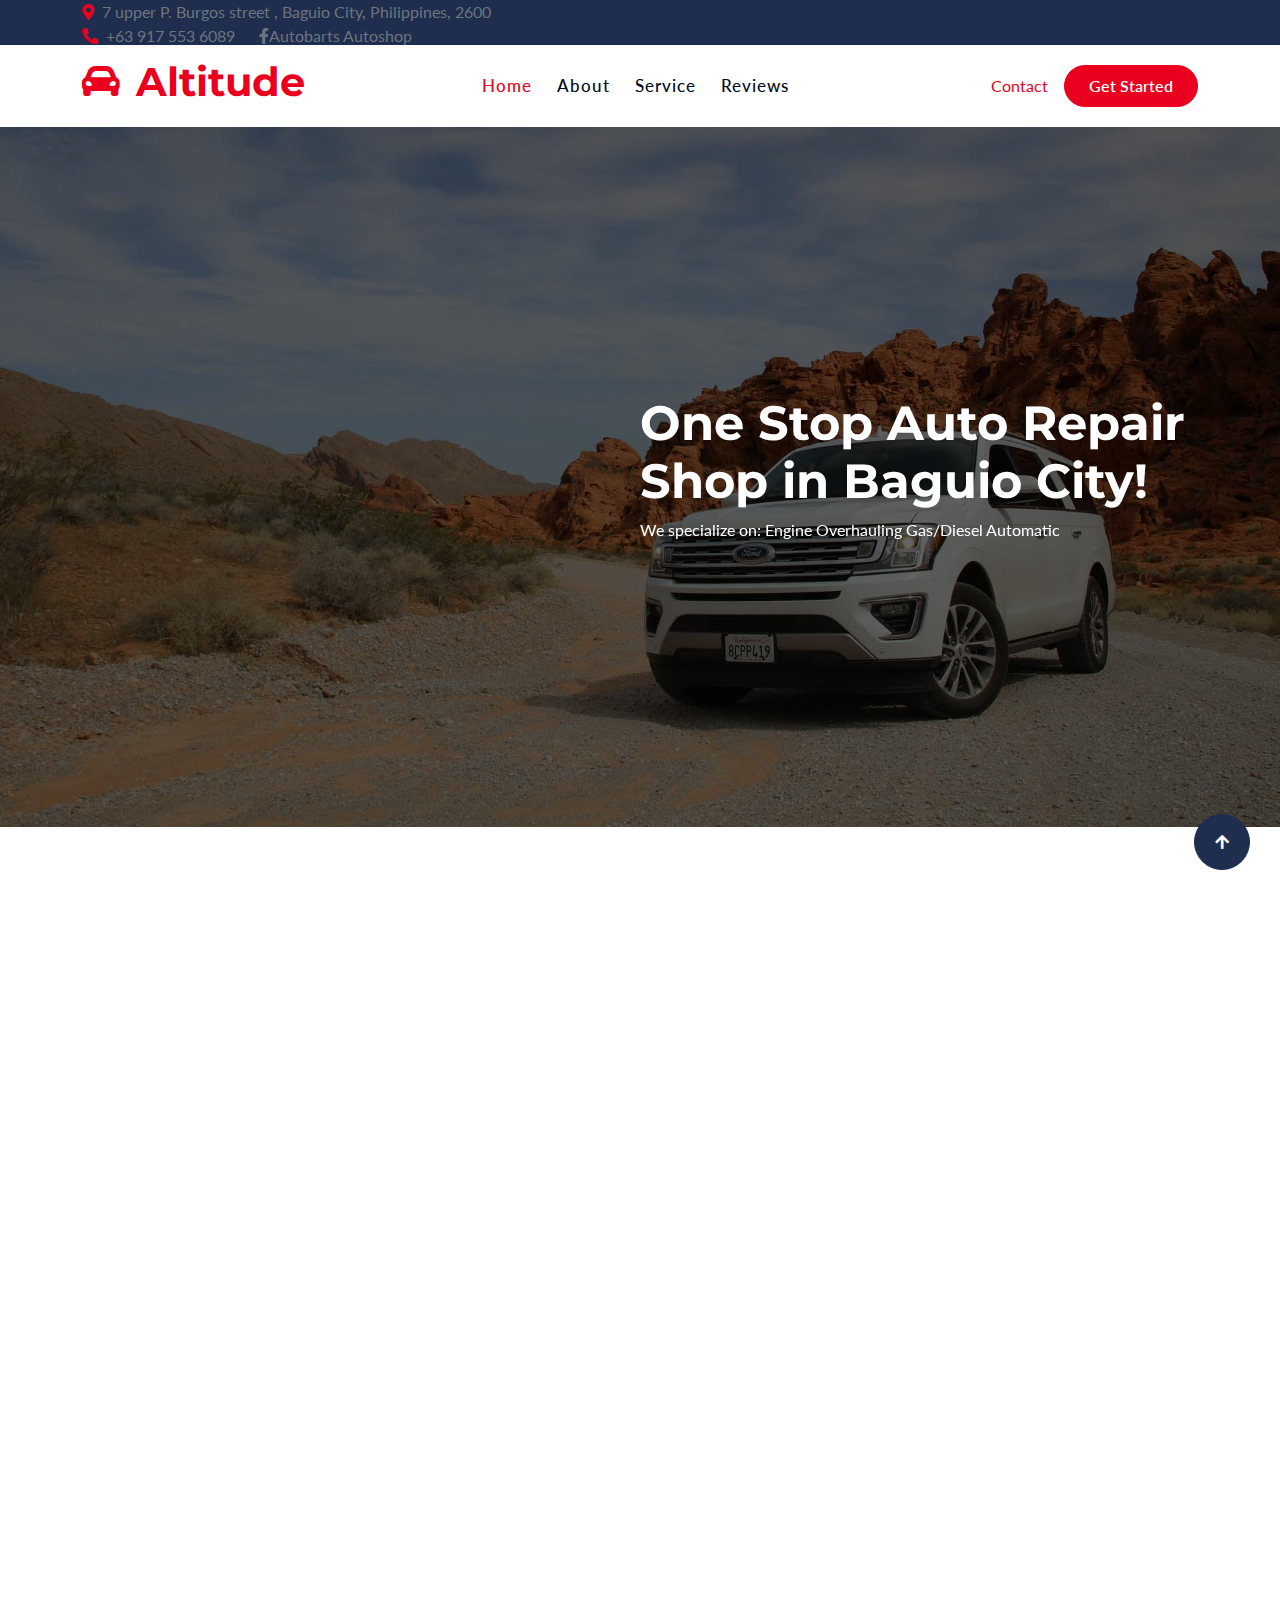
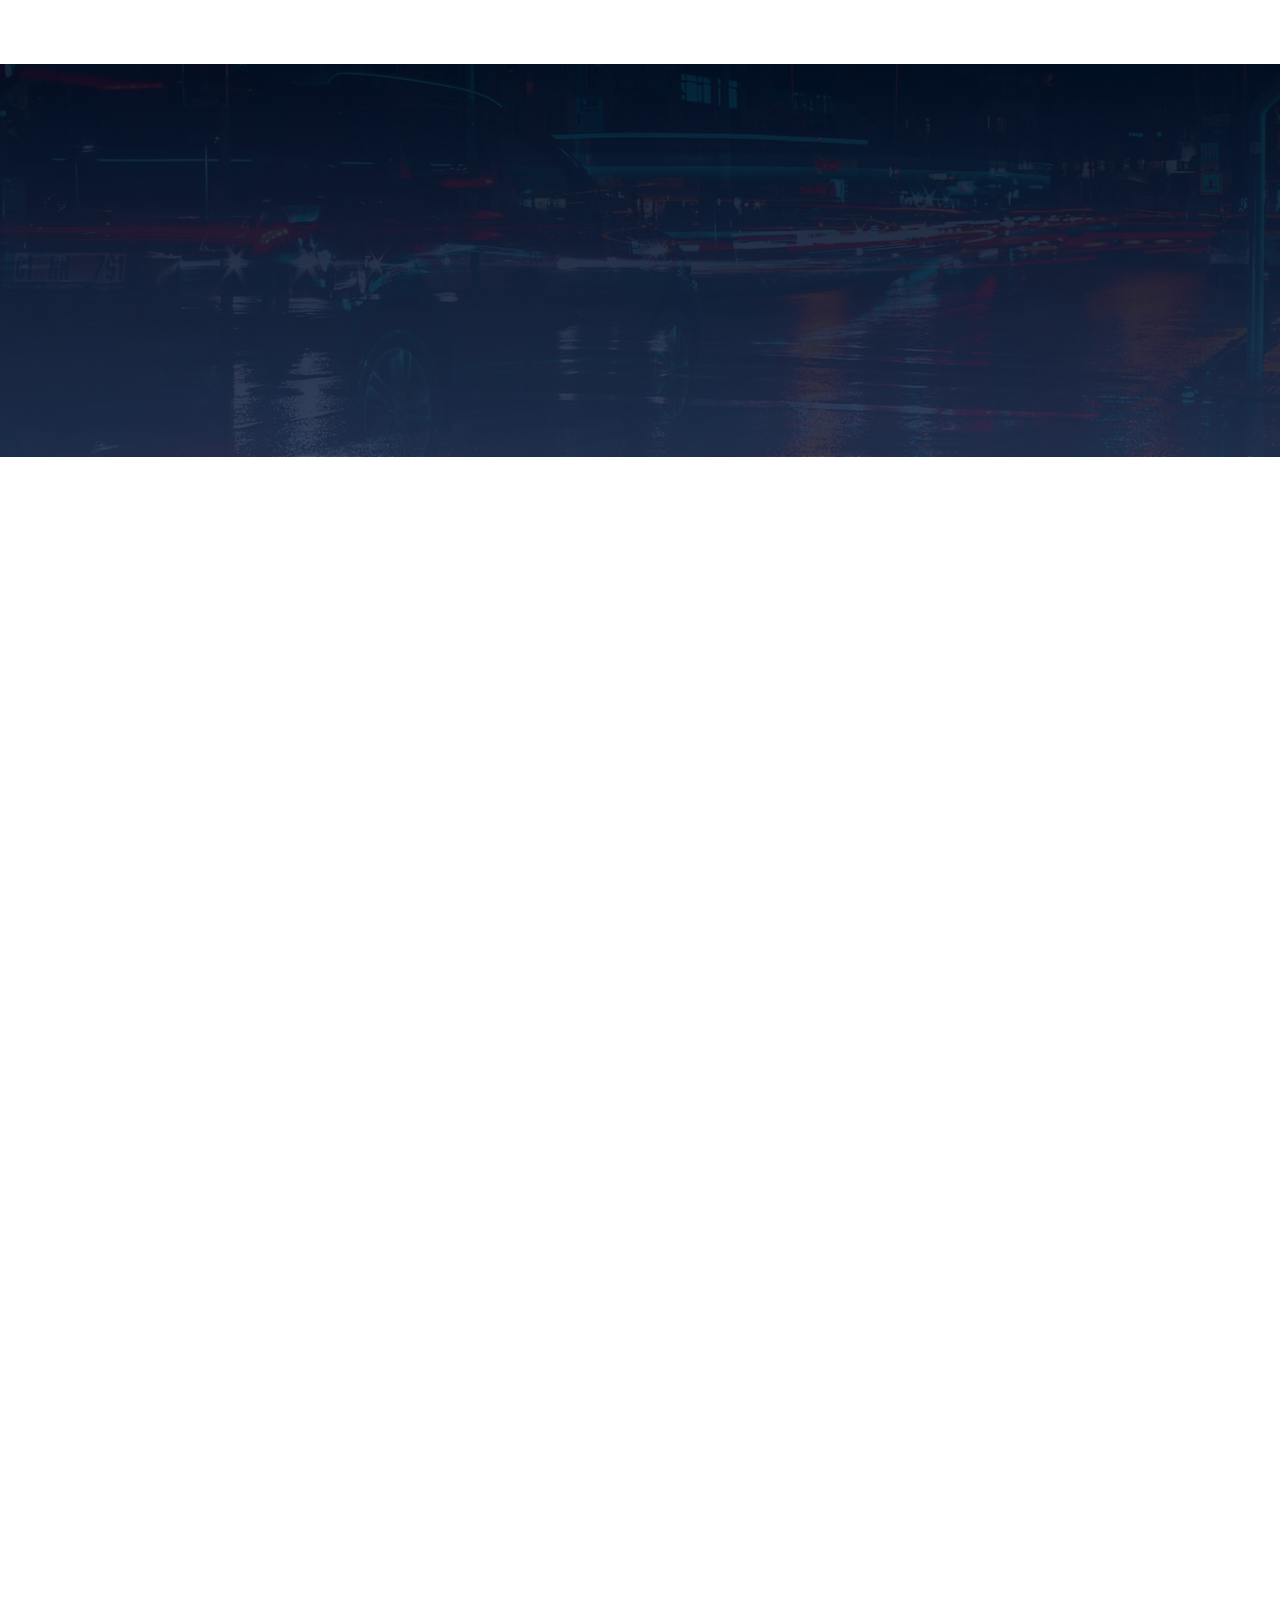
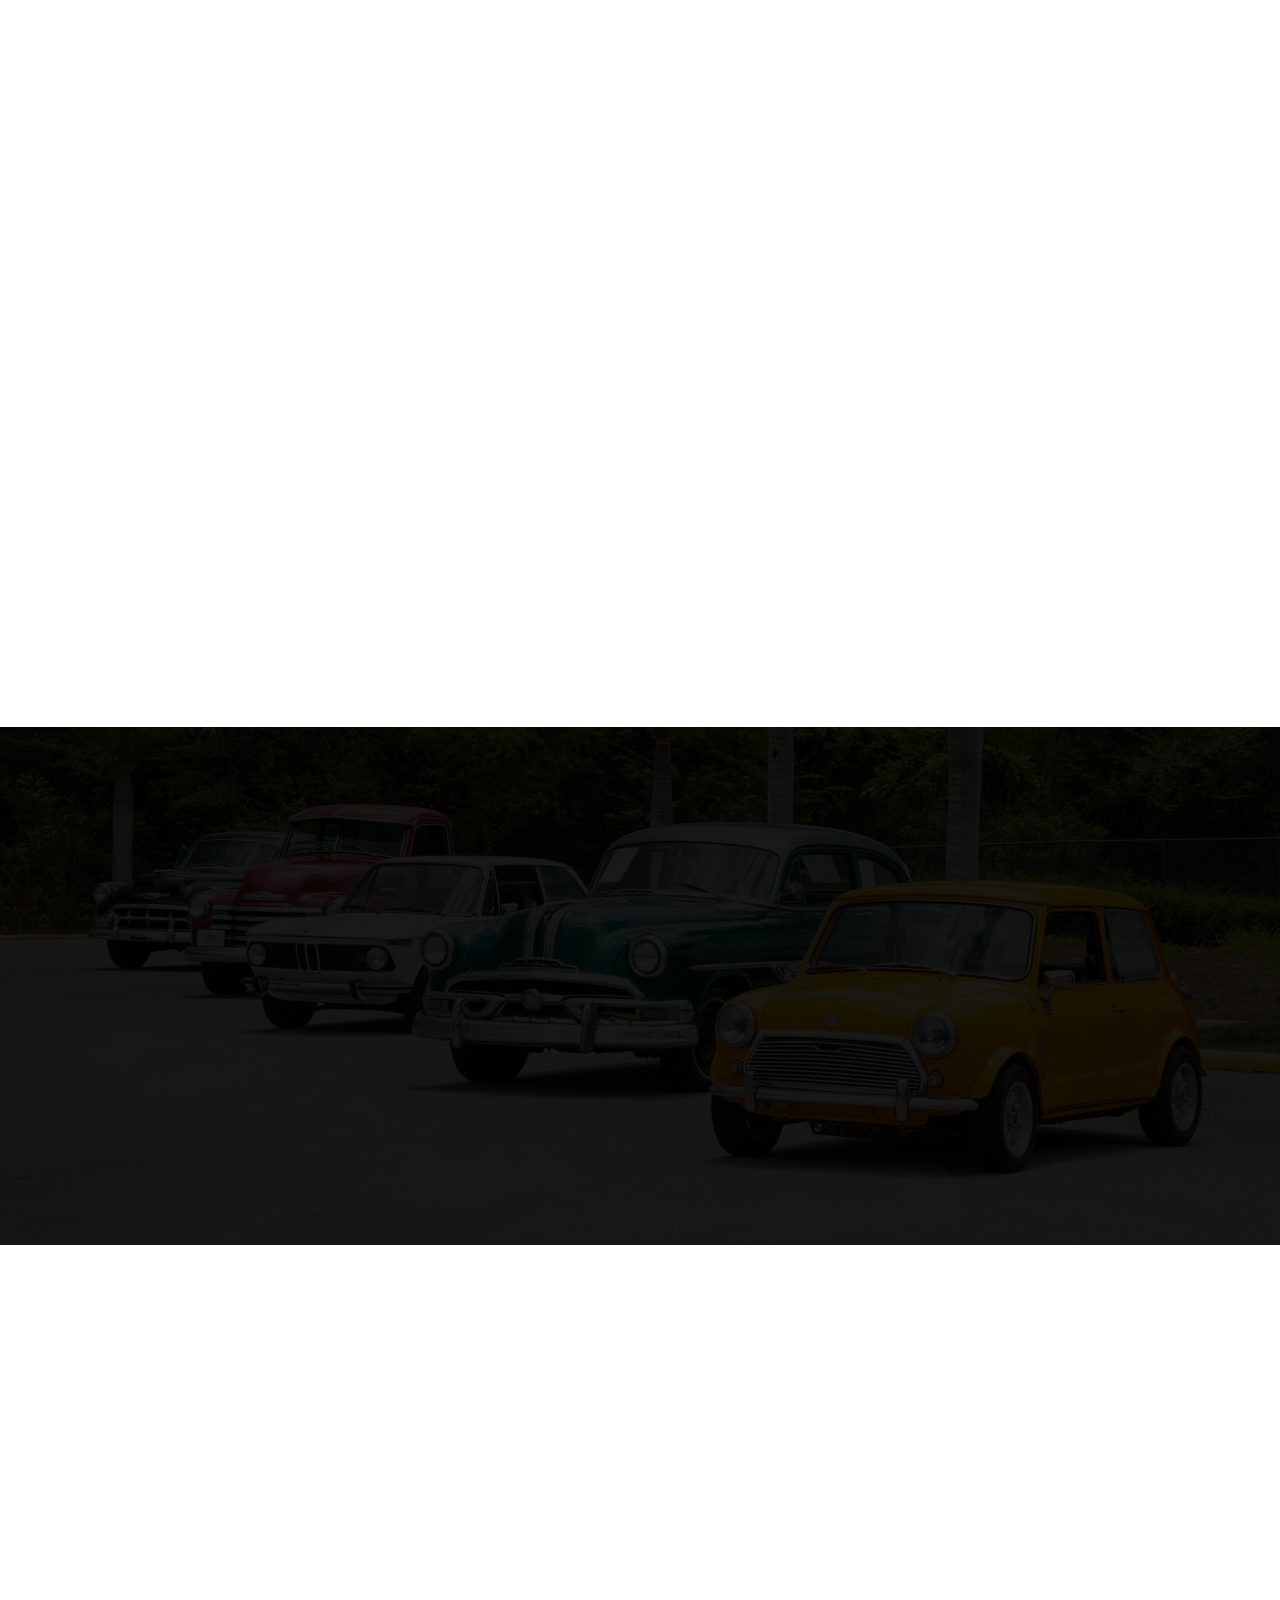
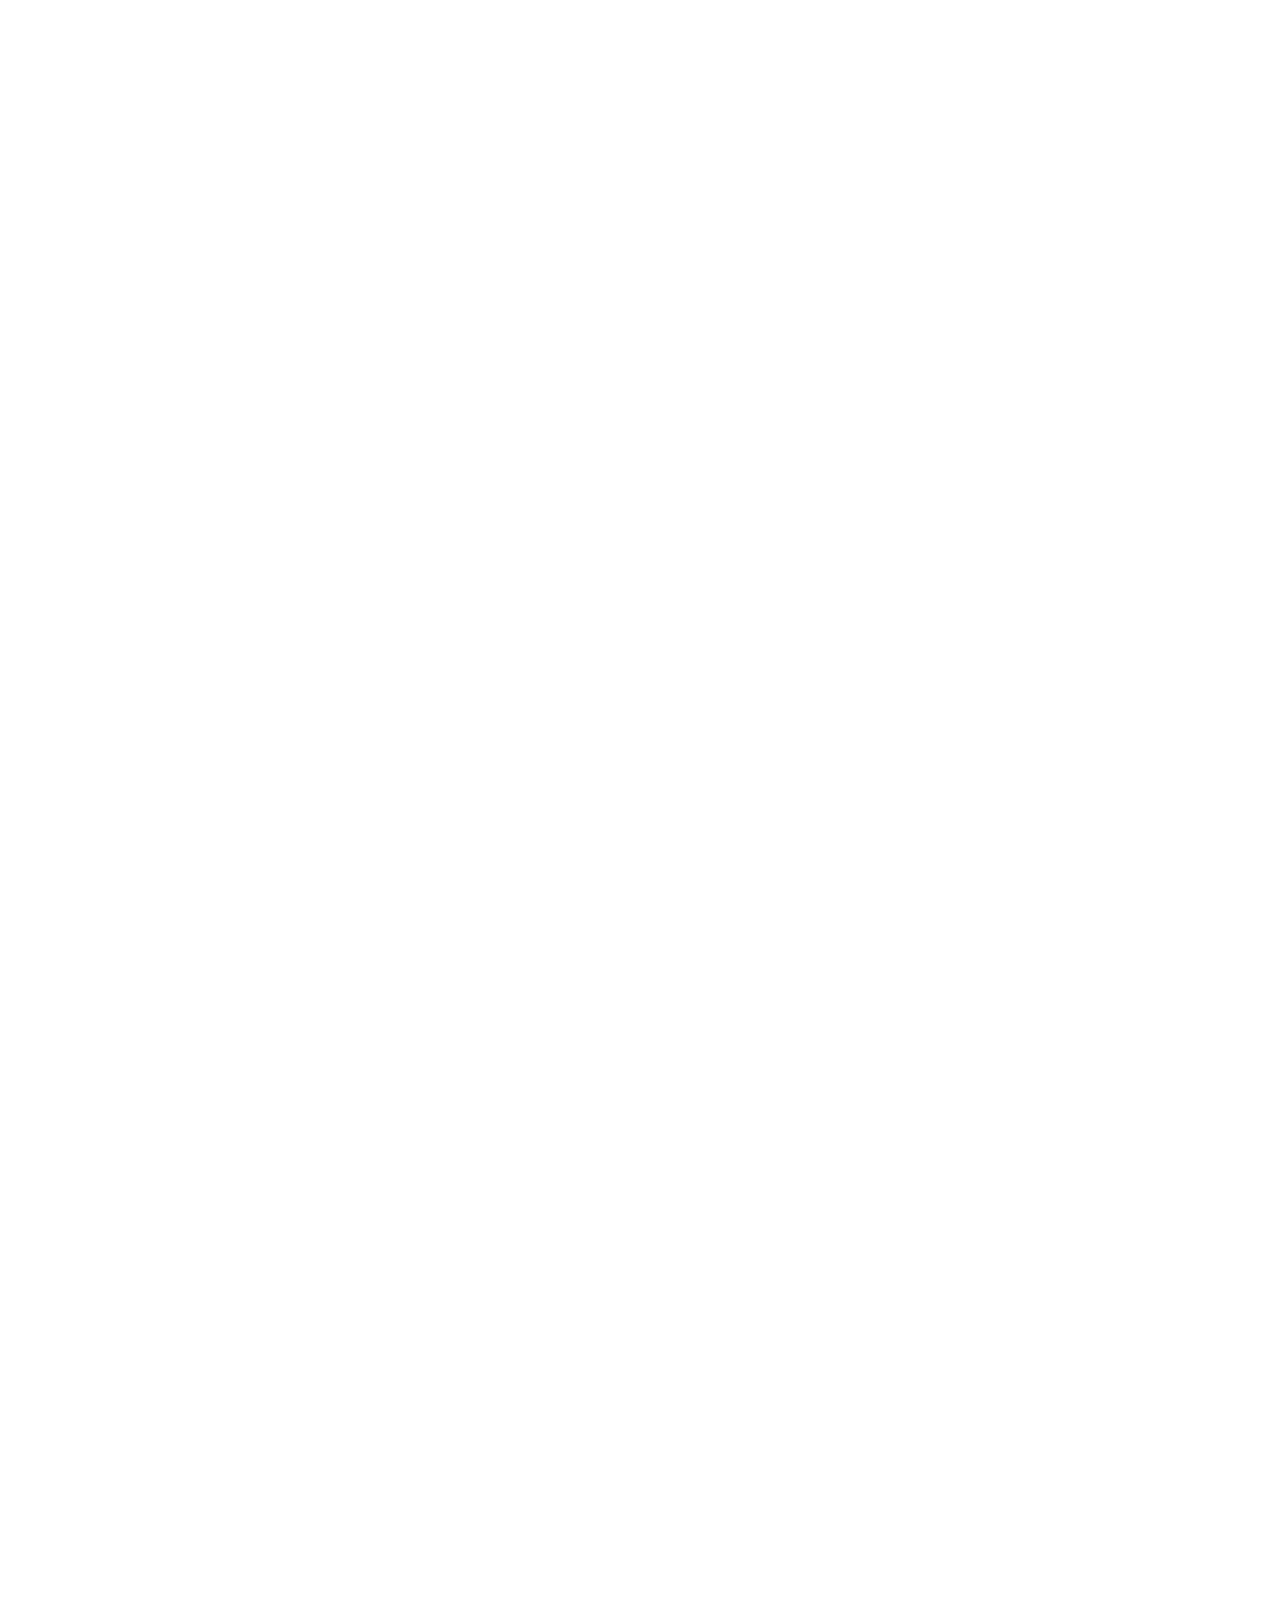
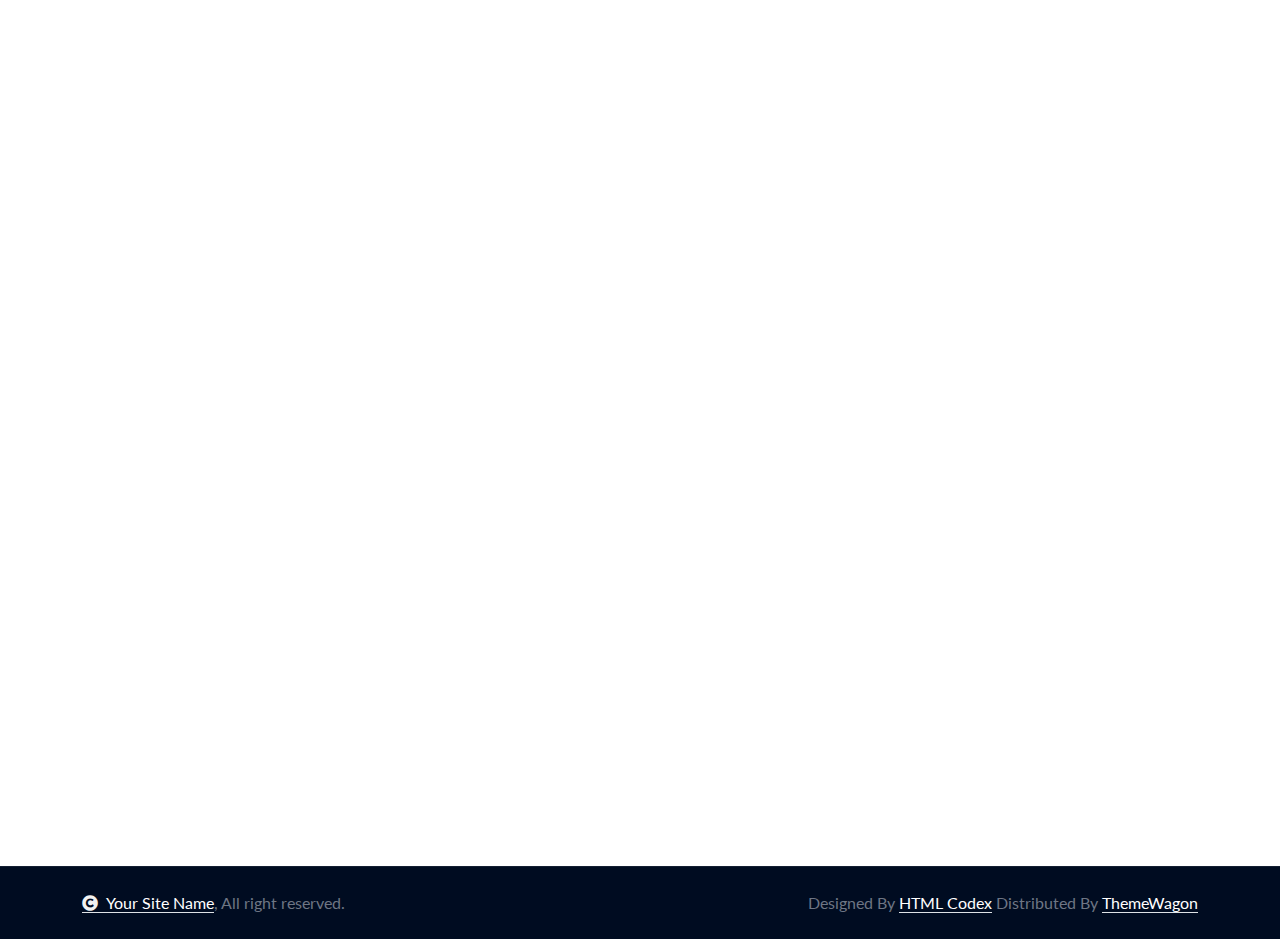
==== commit c5ce7025: "client riview" ====
--- a/Altitude Landing/index.html
+++ b/Altitude Landing/index.html
@@ -79,8 +79,9 @@
                 <div class="collapse navbar-collapse" id="navbarCollapse">
                     <div class="navbar-nav mx-auto py-0">
                         <a href="index.html" class="nav-item nav-link active">Home</a>
-                        <a href="about.html" class="nav-item nav-link">About</a>
-                        <a href="service.html" class="nav-item nav-link">Service</a>
+                        <a href="#about" class="nav-item nav-link">About</a>
+                        <a href="#service" class="nav-item nav-link">Service</a>
+                        <a href="#review" class="nav-item nav-link">Reviews</a>
 
                     </div>
                     <a href="contact.html" class="nav-item nav-link">Contact</a>
@@ -118,13 +119,13 @@
                     </div>
                 </div>
             </div>
-        </div>  
-    </div>
-</div>
+        </div>
+    </div>
+    </div>
     <!-- Carousel End -->
 
     <!-- About Start -->
-    <div class="container-fluid overflow-hidden about py-5">
+    <div id="about" class="container-fluid overflow-hidden about py-5">
         <div class="container py-5">
             <div class="row g-5">
                 <div class="col-xl-6 wow fadeInLeft" data-wow-delay="0.2s">
@@ -253,7 +254,7 @@
     <!-- Fact Counter -->
 
     <!-- Services Start -->
-    <div class="container-fluid service py-5">
+    <div id="service" class="container-fluid service py-5">
         <div class="container py-5">
             <div class="text-center mx-auto pb-5 wow fadeInUp" data-wow-delay="0.1s" style="max-width: 800px;">
                 <h1 class="display-5 text-capitalize mb-3"> Altitude <span class="text-primary">Services</span></h1>
@@ -657,109 +658,9 @@
     </div>
     <!-- Banner End -->
 
-    <!-- Team Start -->
-    <div class="container-fluid team pb-5">
-        <div class="container pb-5">
-            <div class="text-center mx-auto pb-5 wow fadeInUp" data-wow-delay="0.1s" style="max-width: 800px;">
-                <h1 class="display-5 text-capitalize mb-3">Customer<span class="text-primary"> Suport</span> Center</h1>
-                <p class="mb-0">Lorem ipsum dolor sit amet, consectetur adipisicing elit. Ut amet nemo expedita
-                    asperiores commodi accusantium at cum harum, excepturi, quia tempora cupiditate! Adipisci facilis
-                    modi quisquam quia distinctio,
-                </p>
-            </div>
-            <div class="row g-4">
-                <div class="col-md-6 col-lg-6 col-xl-3 wow fadeInUp" data-wow-delay="0.1s">
-                    <div class="team-item p-4 pt-0">
-                        <div class="team-img">
-                            <img src="img/team-1.jpg" class="img-fluid rounded w-100" alt="Image">
-                        </div>
-                        <div class="team-content pt-4">
-                            <h4>MARTIN DOE</h4>
-                            <p>Profession</p>
-                            <div class="team-icon d-flex justify-content-center">
-                                <a class="btn btn-square btn-light rounded-circle mx-1" href=""><i
-                                        class="fab fa-facebook-f"></i></a>
-                                <a class="btn btn-square btn-light rounded-circle mx-1" href=""><i
-                                        class="fab fa-twitter"></i></a>
-                                <a class="btn btn-square btn-light rounded-circle mx-1" href=""><i
-                                        class="fab fa-instagram"></i></a>
-                                <a class="btn btn-square btn-light rounded-circle mx-1" href=""><i
-                                        class="fab fa-linkedin-in"></i></a>
-                            </div>
-                        </div>
-                    </div>
-                </div>
-                <div class="col-md-6 col-lg-6 col-xl-3 wow fadeInUp" data-wow-delay="0.3s">
-                    <div class="team-item p-4 pt-0">
-                        <div class="team-img">
-                            <img src="img/team-2.jpg" class="img-fluid rounded w-100" alt="Image">
-                        </div>
-                        <div class="team-content pt-4">
-                            <h4>MARTIN DOE</h4>
-                            <p>Profession</p>
-                            <div class="team-icon d-flex justify-content-center">
-                                <a class="btn btn-square btn-light rounded-circle mx-1" href=""><i
-                                        class="fab fa-facebook-f"></i></a>
-                                <a class="btn btn-square btn-light rounded-circle mx-1" href=""><i
-                                        class="fab fa-twitter"></i></a>
-                                <a class="btn btn-square btn-light rounded-circle mx-1" href=""><i
-                                        class="fab fa-instagram"></i></a>
-                                <a class="btn btn-square btn-light rounded-circle mx-1" href=""><i
-                                        class="fab fa-linkedin-in"></i></a>
-                            </div>
-                        </div>
-                    </div>
-                </div>
-                <div class="col-md-6 col-lg-6 col-xl-3 wow fadeInUp" data-wow-delay="0.5s">
-                    <div class="team-item p-4 pt-0">
-                        <div class="team-img">
-                            <img src="img/team-3.jpg" class="img-fluid rounded w-100" alt="Image">
-                        </div>
-                        <div class="team-content pt-4">
-                            <h4>MARTIN DOE</h4>
-                            <p>Profession</p>
-                            <div class="team-icon d-flex justify-content-center">
-                                <a class="btn btn-square btn-light rounded-circle mx-1" href=""><i
-                                        class="fab fa-facebook-f"></i></a>
-                                <a class="btn btn-square btn-light rounded-circle mx-1" href=""><i
-                                        class="fab fa-twitter"></i></a>
-                                <a class="btn btn-square btn-light rounded-circle mx-1" href=""><i
-                                        class="fab fa-instagram"></i></a>
-                                <a class="btn btn-square btn-light rounded-circle mx-1" href=""><i
-                                        class="fab fa-linkedin-in"></i></a>
-                            </div>
-                        </div>
-                    </div>
-                </div>
-                <div class="col-md-6 col-lg-6 col-xl-3 wow fadeInUp" data-wow-delay="0.7s">
-                    <div class="team-item p-4 pt-0">
-                        <div class="team-img">
-                            <img src="img/team-4.jpg" class="img-fluid rounded w-100" alt="Image">
-                        </div>
-                        <div class="team-content pt-4">
-                            <h4>MARTIN DOE</h4>
-                            <p>Profession</p>
-                            <div class="team-icon d-flex justify-content-center">
-                                <a class="btn btn-square btn-light rounded-circle mx-1" href=""><i
-                                        class="fab fa-facebook-f"></i></a>
-                                <a class="btn btn-square btn-light rounded-circle mx-1" href=""><i
-                                        class="fab fa-twitter"></i></a>
-                                <a class="btn btn-square btn-light rounded-circle mx-1" href=""><i
-                                        class="fab fa-instagram"></i></a>
-                                <a class="btn btn-square btn-light rounded-circle mx-1" href=""><i
-                                        class="fab fa-linkedin-in"></i></a>
-                            </div>
-                        </div>
-                    </div>
-                </div>
-            </div>
-        </div>
-    </div>
-    <!-- Team End -->
-
     <!-- Testimonial Start -->
-    <div class="container-fluid testimonial pb-5">
-        <div class="container pb-5">
+    <div id="review" class="container-fluid testimonial py-5">
+        <div class="container py-5">
             <div class="text-center mx-auto pb-5 wow fadeInUp" data-wow-delay="0.1s" style="max-width: 800px;">
                 <h1 class="display-5 text-capitalize mb-3">Our Clients<span class="text-primary"> Riviews</span></h1>
                 <p class="mb-0">Lorem ipsum dolor sit amet, consectetur adipisicing elit. Ut amet nemo expedita
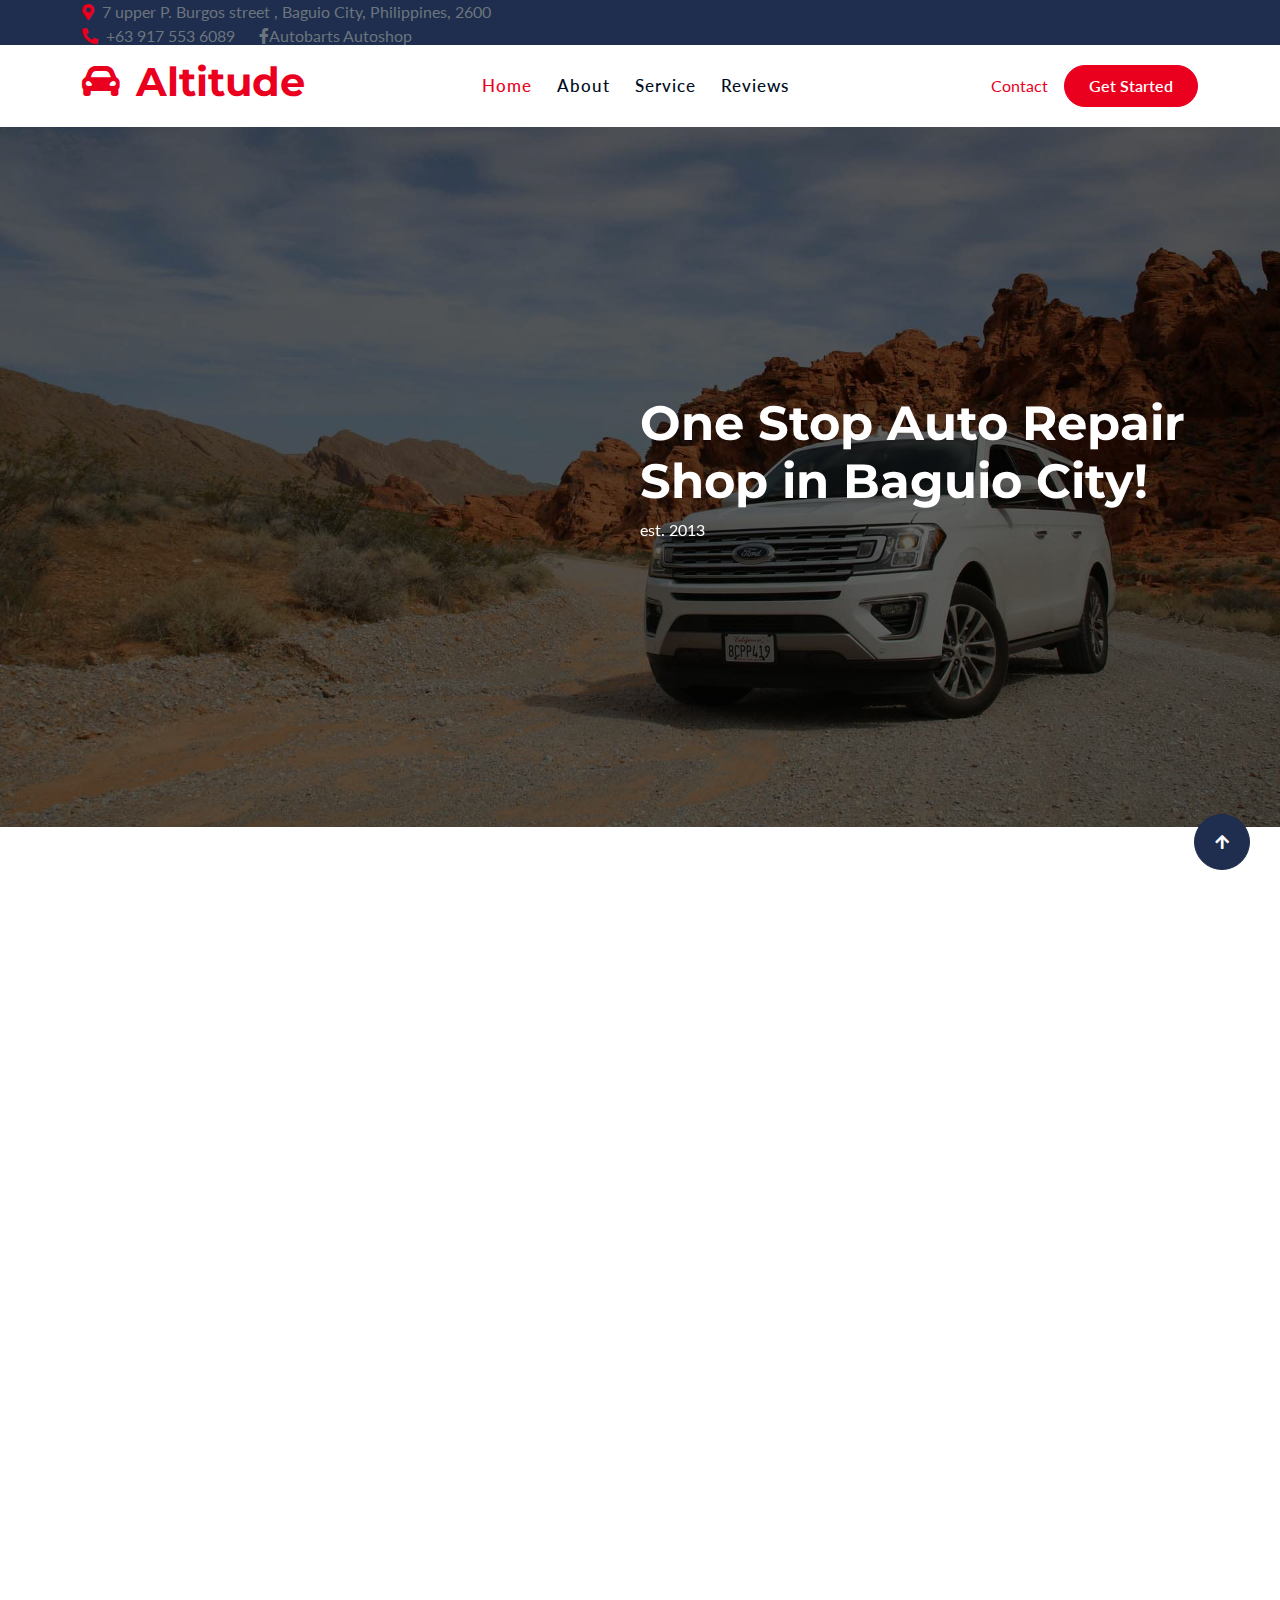
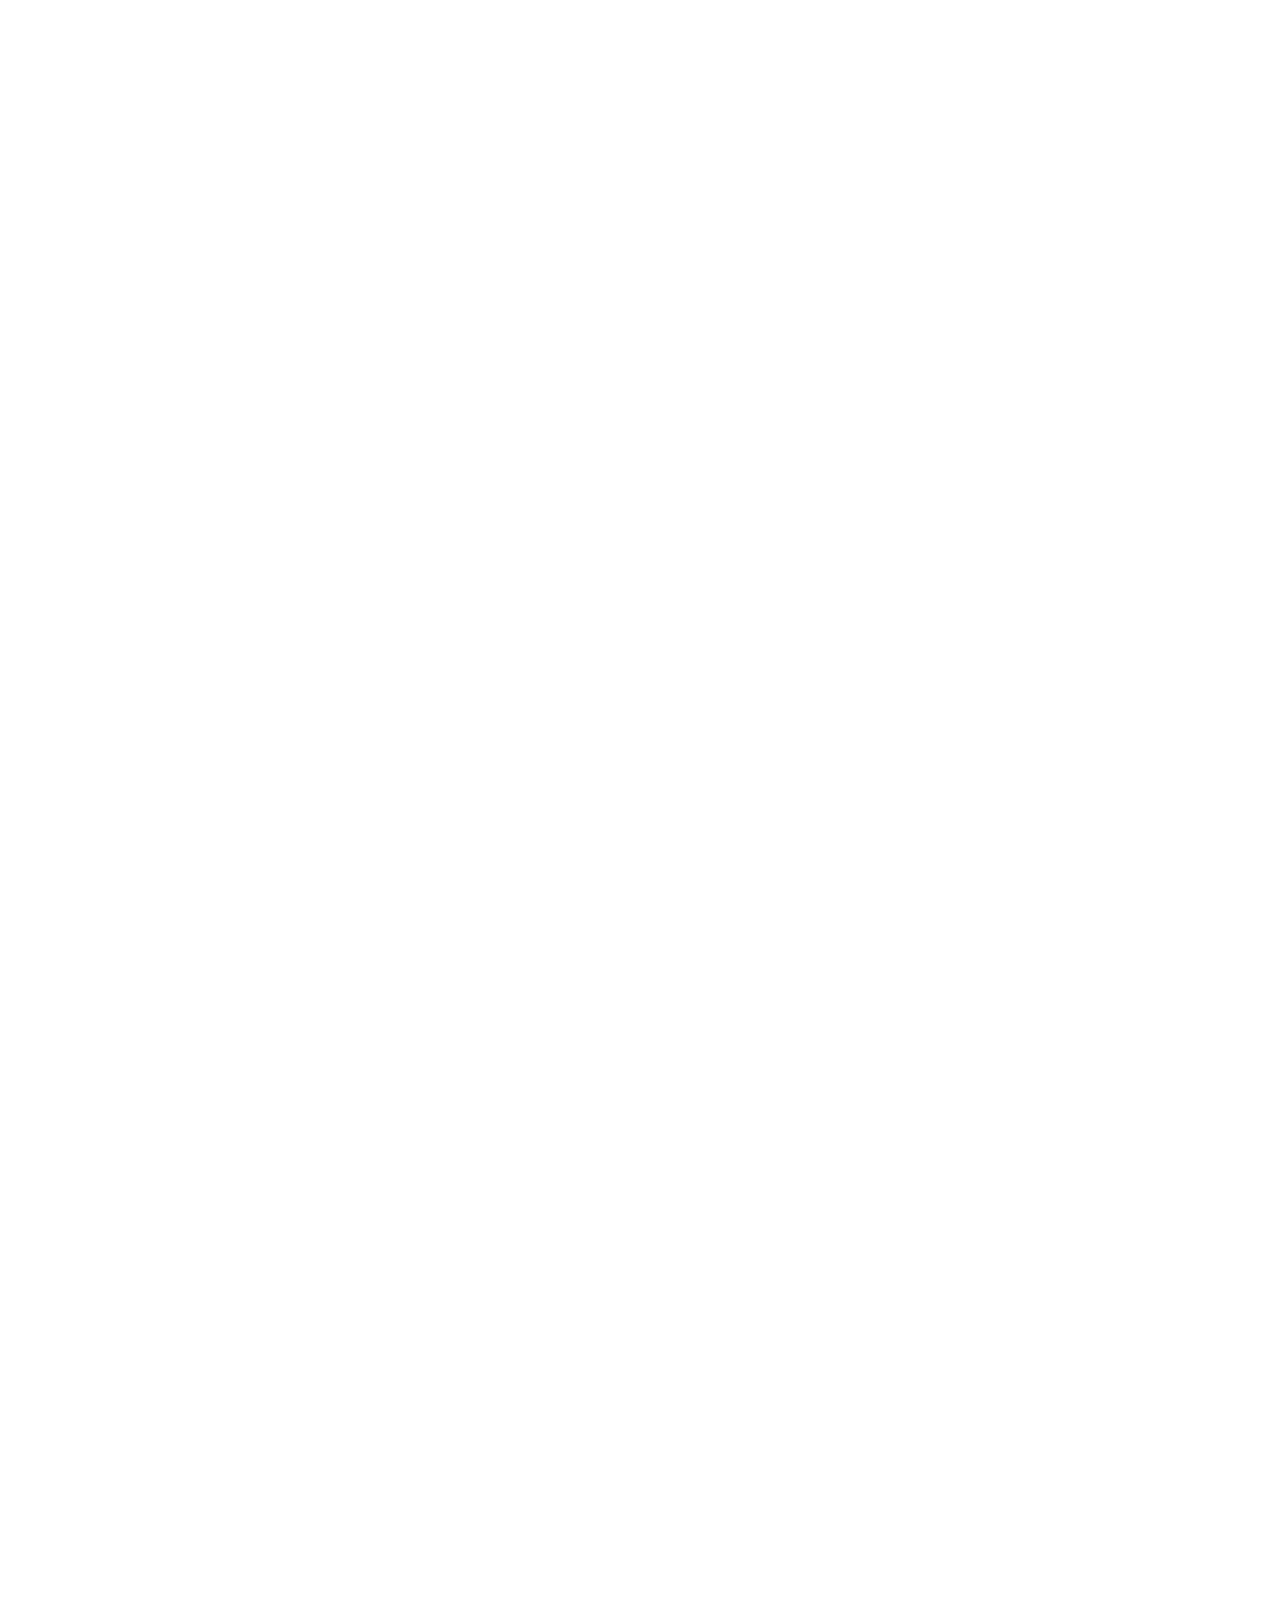
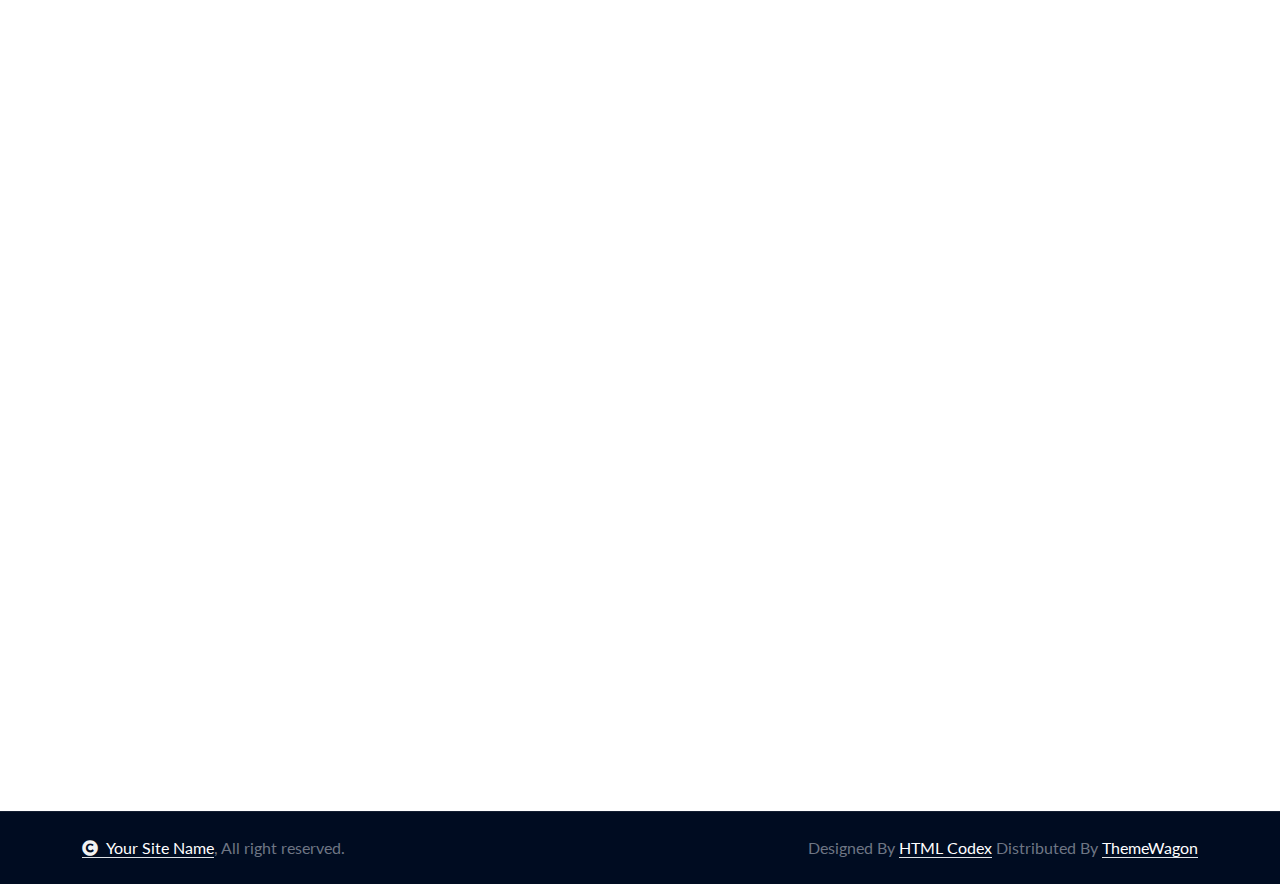
==== commit 8ed95f94: "services" ====
--- a/Altitude Landing/index.html
+++ b/Altitude Landing/index.html
@@ -112,7 +112,7 @@
                             data-delay="1s" style="animation-delay: 1s;">
                             <div class="text-start">
                                 <h1 class="display-5 text-white">One Stop Auto Repair Shop in Baguio City!</h1>
-                                <p>We specialize on: Engine Overhauling Gas/Diesel Automatic</p>
+                                <p>est. 2013</p>
 
                             </div>
                         </div>
@@ -196,71 +196,12 @@
     </div>
     <!-- About End -->
 
-    <!-- Fact Counter -->
-    <div class="container-fluid counter bg-secondary py-5">
-        <div class="container py-5">
-            <div class="row g-5">
-                <div class="col-md-6 col-lg-6 col-xl-3 wow fadeInUp" data-wow-delay="0.1s">
-                    <div class="counter-item text-center">
-                        <div class="counter-item-icon mx-auto">
-                            <i class="fas fa-thumbs-up fa-2x"></i>
-                        </div>
-                        <div class="counter-counting my-3">
-                            <span class="text-white fs-2 fw-bold" data-toggle="counter-up">829</span>
-                            <span class="h1 fw-bold text-white">+</span>
-                        </div>
-                        <h4 class="text-white mb-0">Happy Clients</h4>
-                    </div>
-                </div>
-                <div class="col-md-6 col-lg-6 col-xl-3 wow fadeInUp" data-wow-delay="0.3s">
-                    <div class="counter-item text-center">
-                        <div class="counter-item-icon mx-auto">
-                            <i class="fas fa-car-alt fa-2x"></i>
-                        </div>
-                        <div class="counter-counting my-3">
-                            <span class="text-white fs-2 fw-bold" data-toggle="counter-up">56</span>
-                            <span class="h1 fw-bold text-white">+</span>
-                        </div>
-                        <h4 class="text-white mb-0">Number of Cars</h4>
-                    </div>
-                </div>
-                <div class="col-md-6 col-lg-6 col-xl-3 wow fadeInUp" data-wow-delay="0.5s">
-                    <div class="counter-item text-center">
-                        <div class="counter-item-icon mx-auto">
-                            <i class="fas fa-building fa-2x"></i>
-                        </div>
-                        <div class="counter-counting my-3">
-                            <span class="text-white fs-2 fw-bold" data-toggle="counter-up">127</span>
-                            <span class="h1 fw-bold text-white">+</span>
-                        </div>
-                        <h4 class="text-white mb-0">Car Center</h4>
-                    </div>
-                </div>
-                <div class="col-md-6 col-lg-6 col-xl-3 wow fadeInUp" data-wow-delay="0.7s">
-                    <div class="counter-item text-center">
-                        <div class="counter-item-icon mx-auto">
-                            <i class="fas fa-clock fa-2x"></i>
-                        </div>
-                        <div class="counter-counting my-3">
-                            <span class="text-white fs-2 fw-bold" data-toggle="counter-up">589</span>
-                            <span class="h1 fw-bold text-white">+</span>
-                        </div>
-                        <h4 class="text-white mb-0">Total kilometers</h4>
-                    </div>
-                </div>
-            </div>
-        </div>
-    </div>
-    <!-- Fact Counter -->
-
     <!-- Services Start -->
     <div id="service" class="container-fluid service py-5">
         <div class="container py-5">
             <div class="text-center mx-auto pb-5 wow fadeInUp" data-wow-delay="0.1s" style="max-width: 800px;">
-                <h1 class="display-5 text-capitalize mb-3"> Altitude <span class="text-primary">Services</span></h1>
-                <p class="mb-0">Lorem ipsum dolor sit amet, consectetur adipisicing elit. Ut amet nemo expedita
-                    asperiores commodi accusantium at cum harum, excepturi, quia tempora cupiditate! Adipisci facilis
-                    modi quisquam quia distinctio,
+                <h1 class="display-5 text-capitalize mb-3"> Autobarts <span class="text-primary">Services</span></h1>
+                <p class="mb-0">Autobarts provides a convenient and efficient way to manage your car's maintenance needs.
                 </p>
             </div>
             <div class="row g-4">
@@ -269,49 +210,71 @@
                         <div class="service-icon mb-4">
                             <i class="fa fa-phone-alt fa-2x"></i>
                         </div>
-                        <h5 class="mb-3">Phone Reservation</h5>
-                        <p class="mb-0">Lorem ipsum dolor sit amet consectetur adipisicing elit. Reprehenderit ipsam
-                            quasi quibusdam ipsa perferendis iusto?</p>
+                        <h5 class="mb-3">Overall Car Maintenance</h5>
+                        <p class="mb-0">Regular maintenance ensures your vehicle's optimal performance and longevity.</p>
+                    </div>
+                </div>
+                <div class="col-md-6 col-lg-4 wow fadeInUp" data-wow-delay="0.1s">
+                    <div class="service-item p-4">
+                        <div class="service-icon mb-4">
+                            <i class="fa fa-money-bill-alt fa-2x"></i>
+                        </div>
+                        <h5 class="mb-3">Engine Repair</h5>
+                        <p class="mb-0">Engine repair ensures your vehicle's optimal performance and fuel efficiency.</p>
                     </div>
                 </div>
                 <div class="col-md-6 col-lg-4 wow fadeInUp" data-wow-delay="0.3s">
                     <div class="service-item p-4">
                         <div class="service-icon mb-4">
-                            <i class="fa fa-money-bill-alt fa-2x"></i>
-                        </div>
-                        <h5 class="mb-3">Special Rates</h5>
-                        <p class="mb-0">Lorem ipsum dolor sit amet consectetur adipisicing elit. Reprehenderit ipsam
-                            quasi quibusdam ipsa perferendis iusto?</p>
+                            <i class="fa fa-road fa-2x"></i>
+                        </div>
+                        <h5 class="mb-3">Brake and Clutch Repair</h5>
+                        <p class="mb-0">Brake and clutch repair ensures vehicle safety and performance.</p>
                     </div>
                 </div>
                 <div class="col-md-6 col-lg-4 wow fadeInUp" data-wow-delay="0.5s">
                     <div class="service-item p-4">
                         <div class="service-icon mb-4">
-                            <i class="fa fa-road fa-2x"></i>
-                        </div>
-                        <h5 class="mb-3">One Way Rental</h5>
-                        <p class="mb-0">Lorem ipsum dolor sit amet consectetur adipisicing elit. Reprehenderit ipsam
-                            quasi quibusdam ipsa perferendis iusto?</p>
+                            <i class="fa fa-umbrella fa-2x"></i>
+                        </div>
+                        <h5 class="mb-3">General Wiring</h5>
+                        <p class="mb-0">General wiring services ensures vehicle's electrical system is functioning properly.</p>
                     </div>
                 </div>
                 <div class="col-md-6 col-lg-4 wow fadeInUp" data-wow-delay="0.1s">
                     <div class="service-item p-4">
                         <div class="service-icon mb-4">
+                            <i class="fa fa-building fa-2x"></i>
+                        </div>
+                        <h5 class="mb-3">Transmission Repair</h5>
+                        <p class="mb-0">Transmission repair diagnose and fix issues with a vehicle's transmission system.</p>
+                    </div>
+                </div>
+                <div class="col-md-6 col-lg-4 wow fadeInUp" data-wow-delay="0.3s">
+                    <div class="service-item p-4">
+                        <div class="service-icon mb-4">
+                            <i class="fa fa-car-alt fa-2x"></i>
+                        </div>
+                        <h5 class="mb-3">Body Repair</h5>
+                        <p class="mb-0">Body repair services restores your vehicle's appearance and structural integrity.</p>
+                    </div>
+                </div>
+                <div class="col-md-6 col-lg-4 wow fadeInUp" data-wow-delay="0.5s">
+                    <div class="service-item p-4">
+                        <div class="service-icon mb-4">
                             <i class="fa fa-umbrella fa-2x"></i>
                         </div>
-                        <h5 class="mb-3">Life Insurance</h5>
-                        <p class="mb-0">Lorem ipsum dolor sit amet consectetur adipisicing elit. Reprehenderit ipsam
-                            quasi quibusdam ipsa perferendis iusto?</p>
+                        <h5 class="mb-3">Accessories Installation</h5>
+                        <p class="mb-0">Accessory installation services enhances your vehicle's functionality and style.</p>
                     </div>
                 </div>
                 <div class="col-md-6 col-lg-4 wow fadeInUp" data-wow-delay="0.3s">
                     <div class="service-item p-4">
                         <div class="service-icon mb-4">
-                            <i class="fa fa-building fa-2x"></i>
-                        </div>
-                        <h5 class="mb-3">City to City</h5>
-                        <p class="mb-0">Lorem ipsum dolor sit amet consectetur adipisicing elit. Reprehenderit ipsam
-                            quasi quibusdam ipsa perferendis iusto?</p>
+                            <i class="fa fa-car-alt fa-2x"></i>
+                        </div>
+                        <h5 class="mb-3">Car Painting</h5>
+                        <p class="mb-0">Car painting restores a vehicle's appearance and protects its exterior from the elements.</p>
                     </div>
                 </div>
                 <div class="col-md-6 col-lg-4 wow fadeInUp" data-wow-delay="0.5s">
@@ -319,350 +282,21 @@
                         <div class="service-icon mb-4">
                             <i class="fa fa-car-alt fa-2x"></i>
                         </div>
-                        <h5 class="mb-3">Free Rides</h5>
-                        <p class="mb-0">Lorem ipsum dolor sit amet consectetur adipisicing elit. Reprehenderit ipsam
-                            quasi quibusdam ipsa perferendis iusto?</p>
-                    </div>
-                </div>
+                        <h5 class="mb-3">Car Wash</h5>
+                        <p class="mb-0">Car wash clean and maintain the exterior of the vehicle, removing dirt, grime, and stains.</p>
+                    </div>
+                </div>
+                
             </div>
         </div>
     </div>
     <!-- Services End -->
-
-    <!-- Car categories Start -->
-    <div class="container-fluid categories pb-5">
-        <div class="container pb-5">
-            <div class="text-center mx-auto pb-5 wow fadeInUp" data-wow-delay="0.1s" style="max-width: 800px;">
-                <h1 class="display-5 text-capitalize mb-3">Vehicle <span class="text-primary">Categories</span></h1>
-                <p class="mb-0">Lorem ipsum dolor sit amet, consectetur adipisicing elit. Ut amet nemo expedita
-                    asperiores commodi accusantium at cum harum, excepturi, quia tempora cupiditate! Adipisci facilis
-                    modi quisquam quia distinctio,
-                </p>
-            </div>
-            <div class="categories-carousel owl-carousel wow fadeInUp" data-wow-delay="0.1s">
-                <div class="categories-item p-4">
-                    <div class="categories-item-inner">
-                        <div class="categories-img rounded-top">
-                            <img src="img/car-1.png" class="img-fluid w-100 rounded-top" alt="">
-                        </div>
-                        <div class="categories-content rounded-bottom p-4">
-                            <h4>Mercedes Benz R3</h4>
-                            <div class="categories-review mb-4">
-                                <div class="me-3">4.5 Review</div>
-                                <div class="d-flex justify-content-center text-secondary">
-                                    <i class="fas fa-star"></i>
-                                    <i class="fas fa-star"></i>
-                                    <i class="fas fa-star"></i>
-                                    <i class="fas fa-star"></i>
-                                    <i class="fas fa-star text-body"></i>
-                                </div>
-                            </div>
-                            <div class="mb-4">
-                                <h4 class="bg-white text-primary rounded-pill py-2 px-4 mb-0">$99:00/Day</h4>
-                            </div>
-                            <div class="row gy-2 gx-0 text-center mb-4">
-                                <div class="col-4 border-end border-white">
-                                    <i class="fa fa-users text-dark"></i> <span class="text-body ms-1">4 Seat</span>
-                                </div>
-                                <div class="col-4 border-end border-white">
-                                    <i class="fa fa-car text-dark"></i> <span class="text-body ms-1">AT/MT</span>
-                                </div>
-                                <div class="col-4">
-                                    <i class="fa fa-gas-pump text-dark"></i> <span class="text-body ms-1">Petrol</span>
-                                </div>
-                                <div class="col-4 border-end border-white">
-                                    <i class="fa fa-car text-dark"></i> <span class="text-body ms-1">2015</span>
-                                </div>
-                                <div class="col-4 border-end border-white">
-                                    <i class="fa fa-cogs text-dark"></i> <span class="text-body ms-1">AUTO</span>
-                                </div>
-                                <div class="col-4">
-                                    <i class="fa fa-road text-dark"></i> <span class="text-body ms-1">27K</span>
-                                </div>
-                            </div>
-                            <a href="#" class="btn btn-primary rounded-pill d-flex justify-content-center py-3">Book
-                                Now</a>
-                        </div>
-                    </div>
-                </div>
-                <div class="categories-item p-4">
-                    <div class="categories-item-inner">
-                        <div class="categories-img rounded-top">
-                            <img src="img/car-2.png" class="img-fluid w-100 rounded-top" alt="">
-                        </div>
-                        <div class="categories-content rounded-bottom p-4">
-                            <h4>Toyota Corolla Cross</h4>
-                            <div class="categories-review mb-4">
-                                <div class="me-3">3.5 Review</div>
-                                <div class="d-flex justify-content-center text-secondary">
-                                    <i class="fas fa-star"></i>
-                                    <i class="fas fa-star"></i>
-                                    <i class="fas fa-star"></i>
-                                    <i class="fas fa-star"></i>
-                                    <i class="fas fa-star text-body"></i>
-                                </div>
-                            </div>
-                            <div class="mb-4">
-                                <h4 class="bg-white text-primary rounded-pill py-2 px-4 mb-0">$128:00/Day</h4>
-                            </div>
-                            <div class="row gy-2 gx-0 text-center mb-4">
-                                <div class="col-4 border-end border-white">
-                                    <i class="fa fa-users text-dark"></i> <span class="text-body ms-1">4 Seat</span>
-                                </div>
-                                <div class="col-4 border-end border-white">
-                                    <i class="fa fa-car text-dark"></i> <span class="text-body ms-1">AT/MT</span>
-                                </div>
-                                <div class="col-4">
-                                    <i class="fa fa-gas-pump text-dark"></i> <span class="text-body ms-1">Petrol</span>
-                                </div>
-                                <div class="col-4 border-end border-white">
-                                    <i class="fa fa-car text-dark"></i> <span class="text-body ms-1">2015</span>
-                                </div>
-                                <div class="col-4 border-end border-white">
-                                    <i class="fa fa-cogs text-dark"></i> <span class="text-body ms-1">AUTO</span>
-                                </div>
-                                <div class="col-4">
-                                    <i class="fa fa-road text-dark"></i> <span class="text-body ms-1">27K</span>
-                                </div>
-                            </div>
-                            <a href="#" class="btn btn-primary rounded-pill d-flex justify-content-center py-3">Book
-                                Now</a>
-                        </div>
-                    </div>
-                </div>
-                <div class="categories-item p-4">
-                    <div class="categories-item-inner">
-                        <div class="categories-img rounded-top">
-                            <img src="img/car-3.png" class="img-fluid w-100 rounded-top" alt="">
-                        </div>
-                        <div class="categories-content rounded-bottom p-4">
-                            <h4>Tesla Model S Plaid</h4>
-                            <div class="categories-review mb-4">
-                                <div class="me-3">3.8 Review</div>
-                                <div class="d-flex justify-content-center text-secondary">
-                                    <i class="fas fa-star"></i>
-                                    <i class="fas fa-star"></i>
-                                    <i class="fas fa-star"></i>
-                                    <i class="fas fa-star"></i>
-                                    <i class="fas fa-star text-body"></i>
-                                </div>
-                            </div>
-                            <div class="mb-4">
-                                <h4 class="bg-white text-primary rounded-pill py-2 px-4 mb-0">$170:00/Day</h4>
-                            </div>
-                            <div class="row gy-2 gx-0 text-center mb-4">
-                                <div class="col-4 border-end border-white">
-                                    <i class="fa fa-users text-dark"></i> <span class="text-body ms-1">4 Seat</span>
-                                </div>
-                                <div class="col-4 border-end border-white">
-                                    <i class="fa fa-car text-dark"></i> <span class="text-body ms-1">AT/MT</span>
-                                </div>
-                                <div class="col-4">
-                                    <i class="fa fa-gas-pump text-dark"></i> <span class="text-body ms-1">Petrol</span>
-                                </div>
-                                <div class="col-4 border-end border-white">
-                                    <i class="fa fa-car text-dark"></i> <span class="text-body ms-1">2015</span>
-                                </div>
-                                <div class="col-4 border-end border-white">
-                                    <i class="fa fa-cogs text-dark"></i> <span class="text-body ms-1">AUTO</span>
-                                </div>
-                                <div class="col-4">
-                                    <i class="fa fa-road text-dark"></i> <span class="text-body ms-1">27K</span>
-                                </div>
-                            </div>
-                            <a href="#" class="btn btn-primary rounded-pill d-flex justify-content-center py-3">Book
-                                Now</a>
-                        </div>
-                    </div>
-                </div>
-                <div class="categories-item p-4">
-                    <div class="categories-item-inner">
-                        <div class="categories-img rounded-top">
-                            <img src="img/car-4.png" class="img-fluid w-100 rounded-top" alt="">
-                        </div>
-                        <div class="categories-content rounded-bottom p-4">
-                            <h4>Hyundai Kona Electric</h4>
-                            <div class="categories-review mb-4">
-                                <div class="me-3">4.8 Review</div>
-                                <div class="d-flex justify-content-center text-secondary">
-                                    <i class="fas fa-star"></i>
-                                    <i class="fas fa-star"></i>
-                                    <i class="fas fa-star"></i>
-                                    <i class="fas fa-star"></i>
-                                    <i class="fas fa-star"></i>
-                                </div>
-                            </div>
-                            <div class="mb-4">
-                                <h4 class="bg-white text-primary rounded-pill py-2 px-4 mb-0">$187:00/Day</h4>
-                            </div>
-                            <div class="row gy-2 gx-0 text-center mb-4">
-                                <div class="col-4 border-end border-white">
-                                    <i class="fa fa-users text-dark"></i> <span class="text-body ms-1">4 Seat</span>
-                                </div>
-                                <div class="col-4 border-end border-white">
-                                    <i class="fa fa-car text-dark"></i> <span class="text-body ms-1">AT/MT</span>
-                                </div>
-                                <div class="col-4">
-                                    <i class="fa fa-gas-pump text-dark"></i> <span class="text-body ms-1">Petrol</span>
-                                </div>
-                                <div class="col-4 border-end border-white">
-                                    <i class="fa fa-car text-dark"></i> <span class="text-body ms-1">2015</span>
-                                </div>
-                                <div class="col-4 border-end border-white">
-                                    <i class="fa fa-cogs text-dark"></i> <span class="text-body ms-1">AUTO</span>
-                                </div>
-                                <div class="col-4">
-                                    <i class="fa fa-road text-dark"></i> <span class="text-body ms-1">27K</span>
-                                </div>
-                            </div>
-                            <a href="#" class="btn btn-primary rounded-pill d-flex justify-content-center py-3">Book
-                                Now</a>
-                        </div>
-                    </div>
-                </div>
-            </div>
-        </div>
-    </div>
-    <!-- Car categories End -->
-
-    <!-- Car Steps Start -->
-    <div class="container-fluid steps py-5">
-        <div class="container py-5">
-            <div class="text-center mx-auto pb-5 wow fadeInUp" data-wow-delay="0.1s" style="max-width: 800px;">
-                <h1 class="display-5 text-capitalize text-white mb-3"> Altitude <span class="text-primary">
-                        Process</span></h1>
-                <p class="mb-0 text-white">Lorem ipsum dolor sit amet, consectetur adipisicing elit. Ut amet nemo
-                    expedita asperiores commodi accusantium at cum harum, excepturi, quia tempora cupiditate! Adipisci
-                    facilis modi quisquam quia distinctio,
-                </p>
-            </div>
-            <div class="row g-4">
-                <div class="col-lg-4 wow fadeInUp" data-wow-delay="0.1s">
-                    <div class="steps-item p-4 mb-4">
-                        <h4>Come In Contact</h4>
-                        <p class="mb-0">Lorem ipsum dolor sit amet consectetur adipisicing elit. Ad, dolorem!</p>
-                        <div class="setps-number">01.</div>
-                    </div>
-                </div>
-                <div class="col-lg-4 wow fadeInUp" data-wow-delay="0.3s">
-                    <div class="steps-item p-4 mb-4">
-                        <h4>Choose A Car</h4>
-                        <p class="mb-0">Lorem ipsum dolor sit amet consectetur adipisicing elit. Ad, dolorem!</p>
-                        <div class="setps-number">02.</div>
-                    </div>
-                </div>
-                <div class="col-lg-4 wow fadeInUp" data-wow-delay="0.5s">
-                    <div class="steps-item p-4 mb-4">
-                        <h4>Enjoy Driving</h4>
-                        <p class="mb-0">Lorem ipsum dolor sit amet consectetur adipisicing elit. Ad, dolorem!</p>
-                        <div class="setps-number">03.</div>
-                    </div>
-                </div>
-            </div>
-        </div>
-    </div>
-    <!-- Car Steps End -->
-
-    <!-- Blog Start -->
-    <div class="container-fluid blog py-5">
-        <div class="container py-5">
-            <div class="text-center mx-auto pb-5 wow fadeInUp" data-wow-delay="0.1s" style="max-width: 800px;">
-                <h1 class="display-5 text-capitalize mb-3"> Altitude<span class="text-primary"> Blog & News</span></h1>
-                <p class="mb-0">Lorem ipsum dolor sit amet, consectetur adipisicing elit. Ut amet nemo expedita
-                    asperiores commodi accusantium at cum harum, excepturi, quia tempora cupiditate! Adipisci facilis
-                    modi quisquam quia distinctio,
-                </p>
-            </div>
-            <div class="row g-4">
-                <div class="col-lg-4 wow fadeInUp" data-wow-delay="0.1s">
-                    <div class="blog-item">
-                        <div class="blog-img">
-                            <img src="img/blog-1.jpg" class="img-fluid rounded-top w-100" alt="Image">
-                        </div>
-                        <div class="blog-content rounded-bottom p-4">
-                            <div class="blog-date">30 Dec 2025</div>
-                            <div class="blog-comment my-3">
-                                <div class="small"><span class="fa fa-user text-primary"></span><span
-                                        class="ms-2">Martin.C</span></div>
-                                <div class="small"><span class="fa fa-comment-alt text-primary"></span><span
-                                        class="ms-2">6 Comments</span></div>
-                            </div>
-                            <a href="#" class="h4 d-block mb-3">Rental Cars how to check driving fines?</a>
-                            <p class="mb-3">Lorem, ipsum dolor sit amet consectetur adipisicing elit. Eius libero soluta
-                                impedit eligendi? Quibusdam, laudantium.</p>
-                            <a href="#" class="">Read More <i class="fa fa-arrow-right"></i></a>
-                        </div>
-                    </div>
-                </div>
-                <div class="col-lg-4 wow fadeInUp" data-wow-delay="0.3s">
-                    <div class="blog-item">
-                        <div class="blog-img">
-                            <img src="img/blog-2.jpg" class="img-fluid rounded-top w-100" alt="Image">
-                        </div>
-                        <div class="blog-content rounded-bottom p-4">
-                            <div class="blog-date">25 Dec 2025</div>
-                            <div class="blog-comment my-3">
-                                <div class="small"><span class="fa fa-user text-primary"></span><span
-                                        class="ms-2">Martin.C</span></div>
-                                <div class="small"><span class="fa fa-comment-alt text-primary"></span><span
-                                        class="ms-2">6 Comments</span></div>
-                            </div>
-                            <a href="#" class="h4 d-block mb-3">Rental cost of sport and other cars</a>
-                            <p class="mb-3">Lorem, ipsum dolor sit amet consectetur adipisicing elit. Eius libero soluta
-                                impedit eligendi? Quibusdam, laudantium.</p>
-                            <a href="#" class="">Read More <i class="fa fa-arrow-right"></i></a>
-                        </div>
-                    </div>
-                </div>
-                <div class="col-lg-4 wow fadeInUp" data-wow-delay="0.5s">
-                    <div class="blog-item">
-                        <div class="blog-img">
-                            <img src="img/blog-3.jpg" class="img-fluid rounded-top w-100" alt="Image">
-                        </div>
-                        <div class="blog-content rounded-bottom p-4">
-                            <div class="blog-date">27 Dec 2025</div>
-                            <div class="blog-comment my-3">
-                                <div class="small"><span class="fa fa-user text-primary"></span><span
-                                        class="ms-2">Martin.C</span></div>
-                                <div class="small"><span class="fa fa-comment-alt text-primary"></span><span
-                                        class="ms-2">6 Comments</span></div>
-                            </div>
-                            <a href="#" class="h4 d-block mb-3">Document required for car rental</a>
-                            <p class="mb-3">Lorem, ipsum dolor sit amet consectetur adipisicing elit. Eius libero soluta
-                                impedit eligendi? Quibusdam, laudantium.</p>
-                            <a href="#" class="">Read More <i class="fa fa-arrow-right"></i></a>
-                        </div>
-                    </div>
-                </div>
-            </div>
-        </div>
-    </div>
-    <!-- Blog End -->
-
-    <!-- Banner Start -->
-    <div class="container-fluid banner pb-5 wow zoomInDown" data-wow-delay="0.1s">
-        <div class="container pb-5">
-            <div class="banner-item rounded">
-                <img src="img/banner-1.jpg" class="img-fluid rounded w-100" alt="">
-                <div class="banner-content">
-                    <h2 class="text-primary">Rent Your Car</h2>
-                    <h1 class="text-white">Interested in Renting?</h1>
-                    <p class="text-white">Don't hesitate and send us a message.</p>
-                    <div class="banner-btn">
-                        <a href="#" class="btn btn-secondary rounded-pill py-3 px-4 px-md-5 me-2">WhatchApp</a>
-                        <a href="#" class="btn btn-primary rounded-pill py-3 px-4 px-md-5 ms-2">Contact Us</a>
-                    </div>
-                </div>
-            </div>
-        </div>
-    </div>
-    <!-- Banner End -->
 
     <!-- Testimonial Start -->
     <div id="review" class="container-fluid testimonial py-5">
         <div class="container py-5">
             <div class="text-center mx-auto pb-5 wow fadeInUp" data-wow-delay="0.1s" style="max-width: 800px;">
-                <h1 class="display-5 text-capitalize mb-3">Our Clients<span class="text-primary"> Riviews</span></h1>
+                <h1 class="display-5 text-capitalize mb-3">Our Clients<span class="text-primary"> Reviews</span></h1>
                 <p class="mb-0">Lorem ipsum dolor sit amet, consectetur adipisicing elit. Ut amet nemo expedita
                     asperiores commodi accusantium at cum harum, excepturi, quia tempora cupiditate! Adipisci facilis
                     modi quisquam quia distinctio,
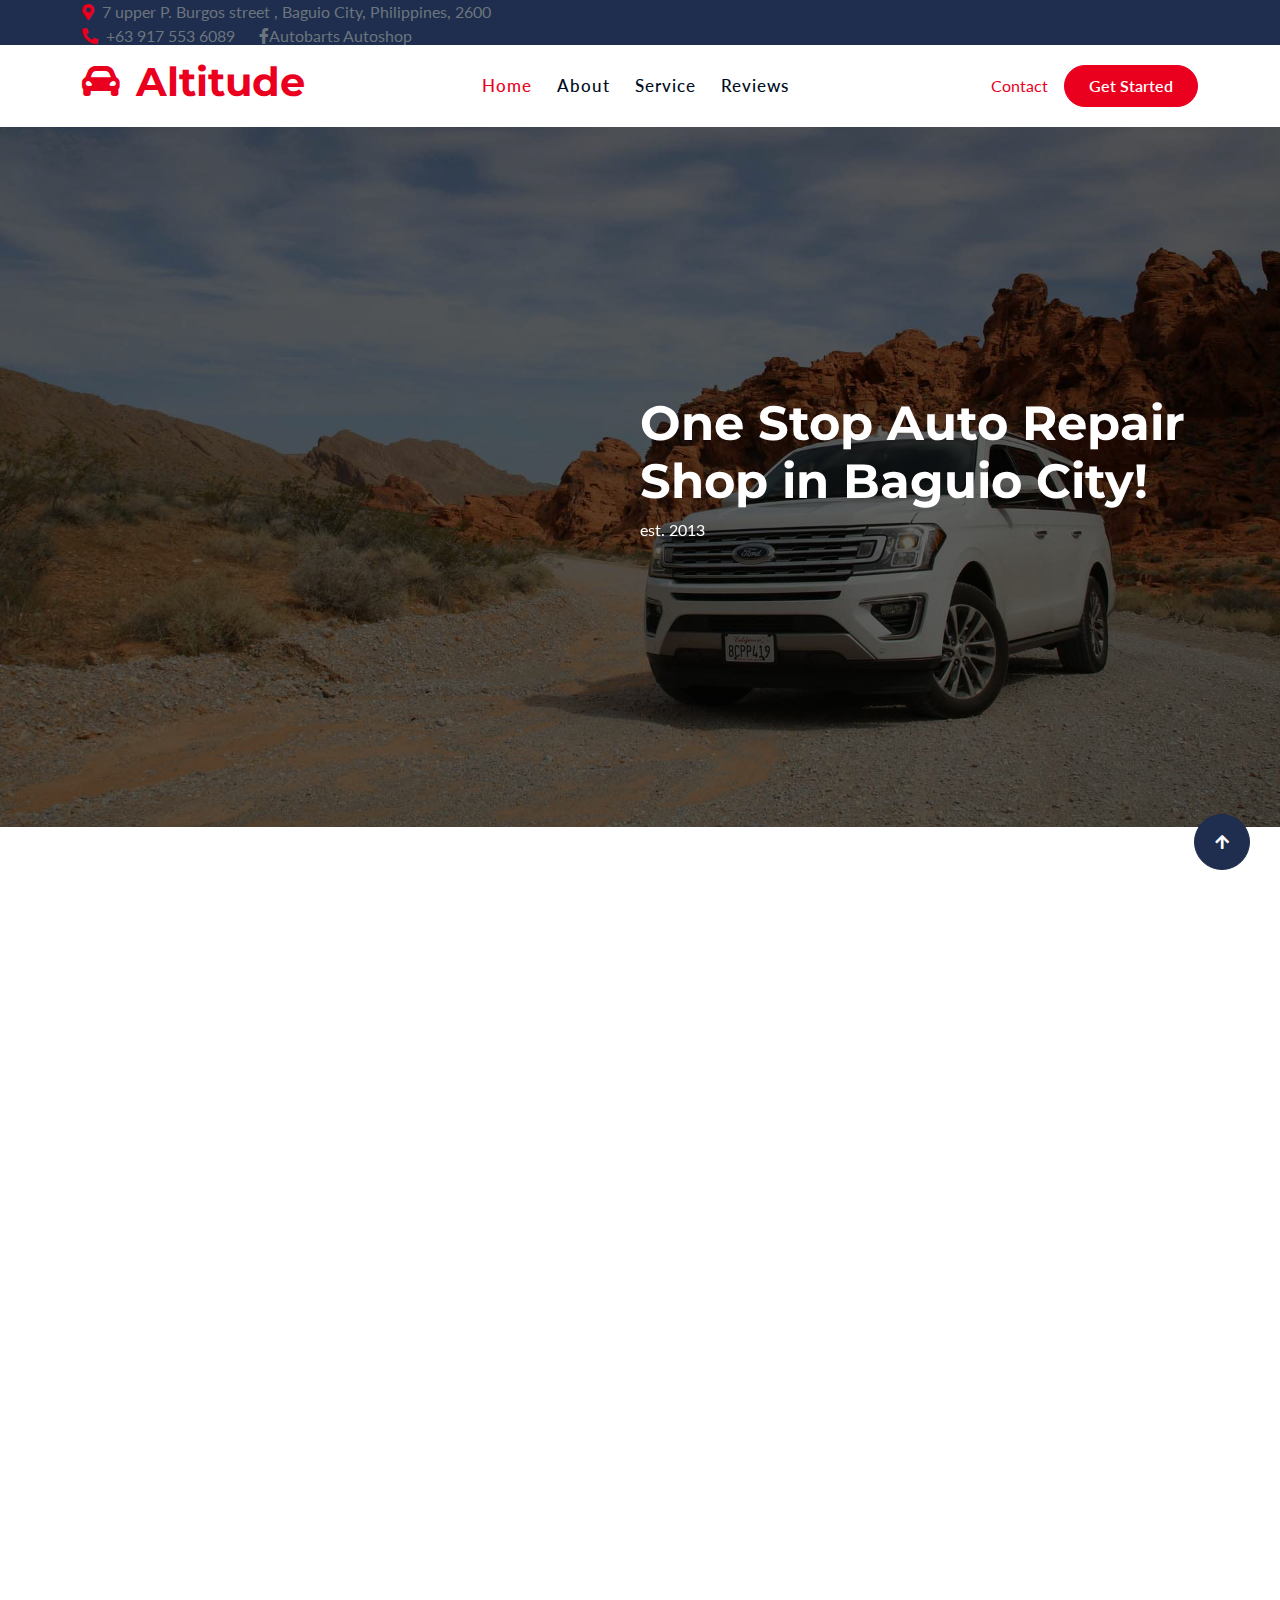
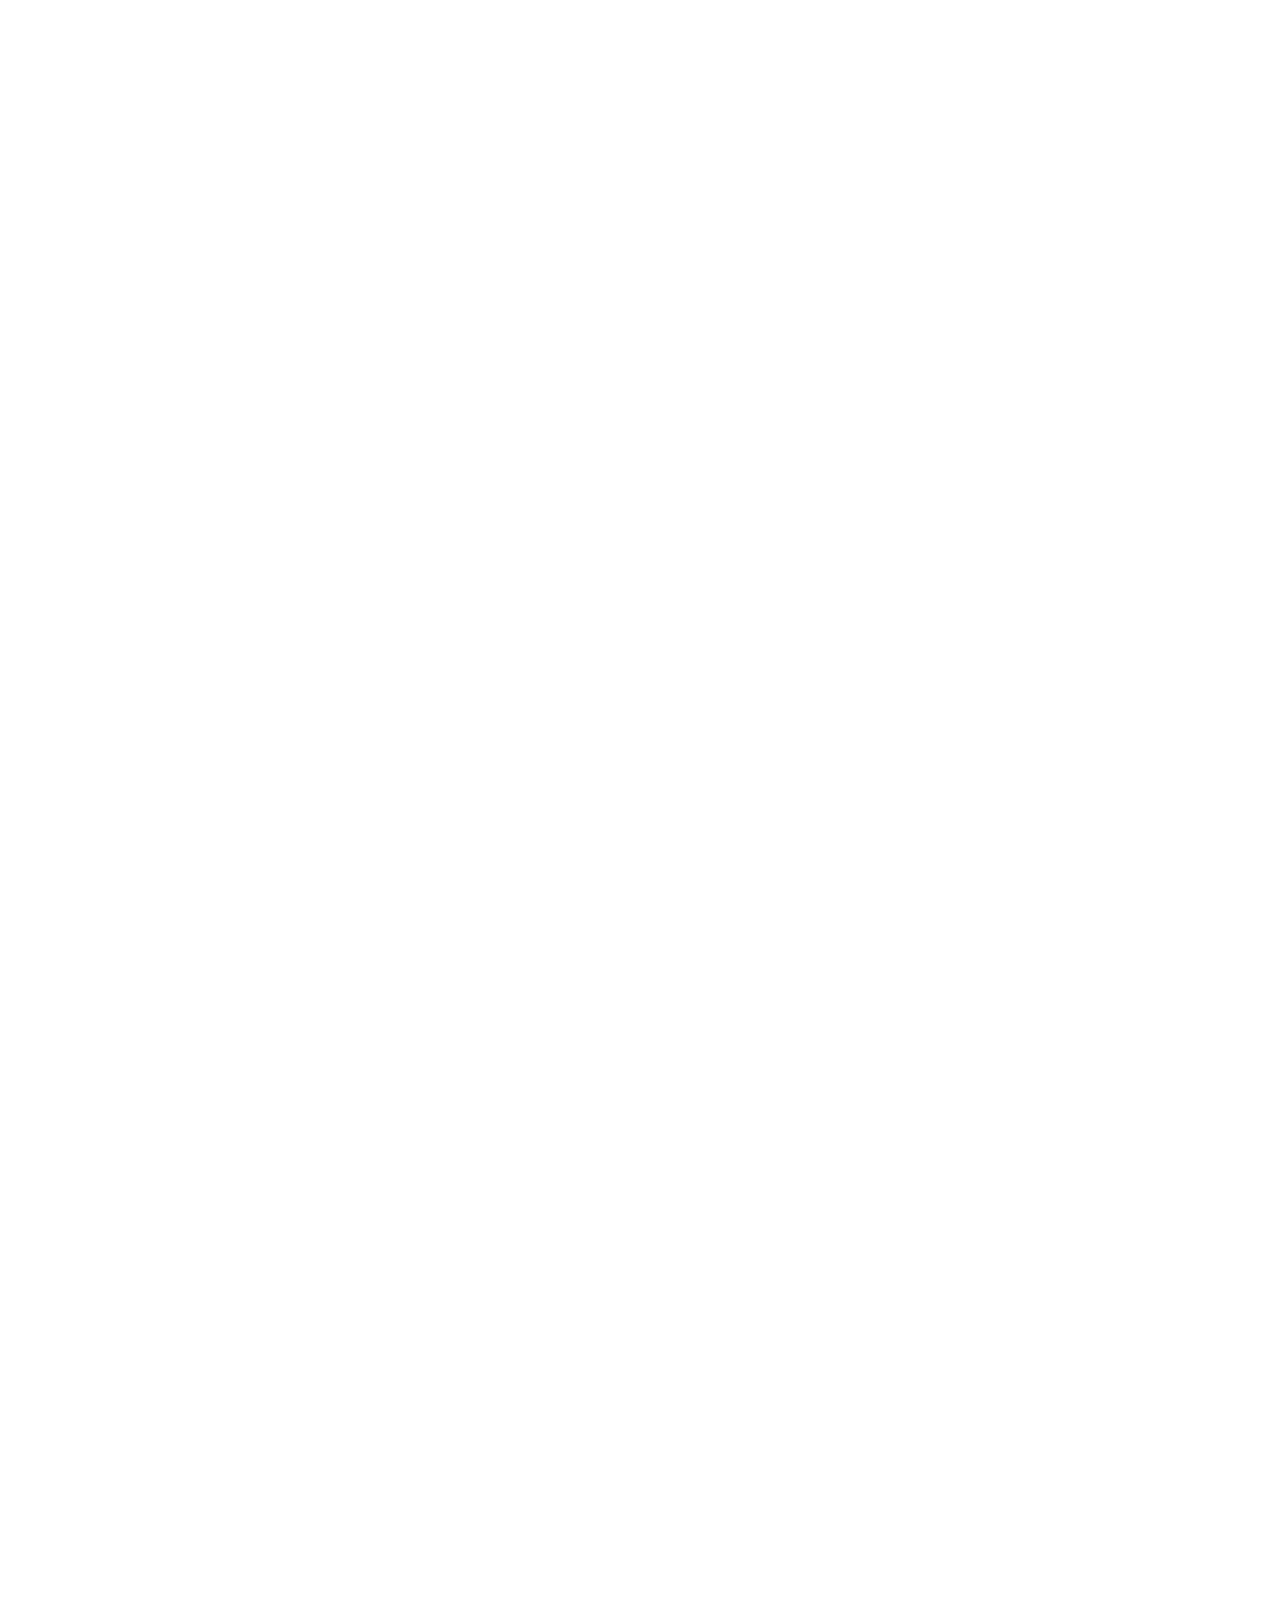
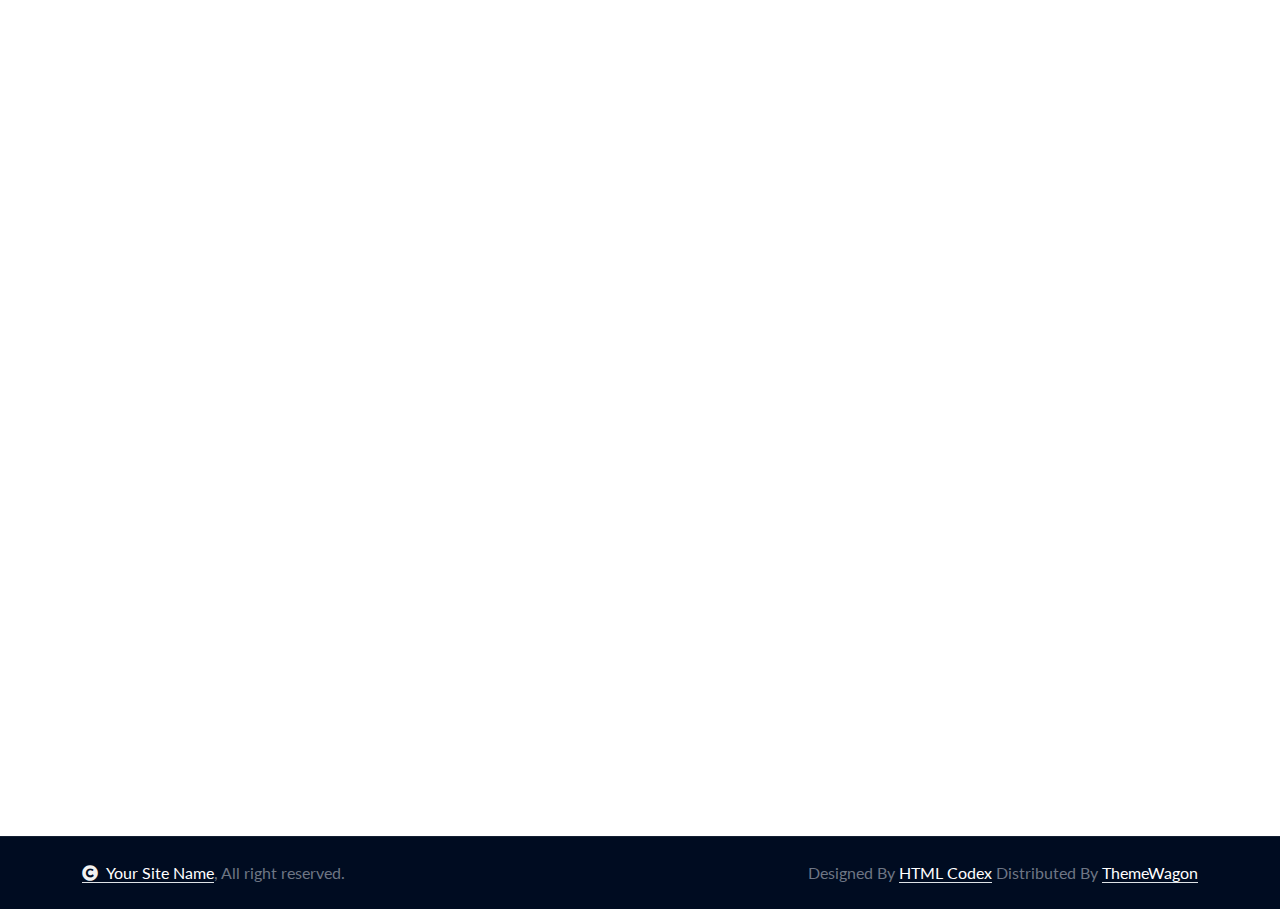
==== commit 17fcb0a8: "reviews" ====
--- a/Altitude Landing/index.html
+++ b/Altitude Landing/index.html
@@ -208,7 +208,7 @@
                 <div class="col-md-6 col-lg-4 wow fadeInUp" data-wow-delay="0.1s">
                     <div class="service-item p-4">
                         <div class="service-icon mb-4">
-                            <i class="fa fa-phone-alt fa-2x"></i>
+                            <i class="fas fa-car fa-2x"></i>
                         </div>
                         <h5 class="mb-3">Overall Car Maintenance</h5>
                         <p class="mb-0">Regular maintenance ensures your vehicle's optimal performance and longevity.</p>
@@ -217,7 +217,7 @@
                 <div class="col-md-6 col-lg-4 wow fadeInUp" data-wow-delay="0.1s">
                     <div class="service-item p-4">
                         <div class="service-icon mb-4">
-                            <i class="fa fa-money-bill-alt fa-2x"></i>
+                            <i class="fas fa-tools fa-2x"></i>
                         </div>
                         <h5 class="mb-3">Engine Repair</h5>
                         <p class="mb-0">Engine repair ensures your vehicle's optimal performance and fuel efficiency.</p>
@@ -235,7 +235,7 @@
                 <div class="col-md-6 col-lg-4 wow fadeInUp" data-wow-delay="0.5s">
                     <div class="service-item p-4">
                         <div class="service-icon mb-4">
-                            <i class="fa fa-umbrella fa-2x"></i>
+                            <i class="fas fa-wrench fa-2x"></i>
                         </div>
                         <h5 class="mb-3">General Wiring</h5>
                         <p class="mb-0">General wiring services ensures vehicle's electrical system is functioning properly.</p>
@@ -244,7 +244,7 @@
                 <div class="col-md-6 col-lg-4 wow fadeInUp" data-wow-delay="0.1s">
                     <div class="service-item p-4">
                         <div class="service-icon mb-4">
-                            <i class="fa fa-building fa-2x"></i>
+                            <i class="fas fa-car-side fa-2x"></i>
                         </div>
                         <h5 class="mb-3">Transmission Repair</h5>
                         <p class="mb-0">Transmission repair diagnose and fix issues with a vehicle's transmission system.</p>
@@ -253,7 +253,7 @@
                 <div class="col-md-6 col-lg-4 wow fadeInUp" data-wow-delay="0.3s">
                     <div class="service-item p-4">
                         <div class="service-icon mb-4">
-                            <i class="fa fa-car-alt fa-2x"></i>
+                            <i class="fas fa-toolbox fa-2x"></i>
                         </div>
                         <h5 class="mb-3">Body Repair</h5>
                         <p class="mb-0">Body repair services restores your vehicle's appearance and structural integrity.</p>
@@ -262,7 +262,7 @@
                 <div class="col-md-6 col-lg-4 wow fadeInUp" data-wow-delay="0.5s">
                     <div class="service-item p-4">
                         <div class="service-icon mb-4">
-                            <i class="fa fa-umbrella fa-2x"></i>
+                            <i class="fas fa-cogs fa-2x"></i>
                         </div>
                         <h5 class="mb-3">Accessories Installation</h5>
                         <p class="mb-0">Accessory installation services enhances your vehicle's functionality and style.</p>
@@ -271,7 +271,7 @@
                 <div class="col-md-6 col-lg-4 wow fadeInUp" data-wow-delay="0.3s">
                     <div class="service-item p-4">
                         <div class="service-icon mb-4">
-                            <i class="fa fa-car-alt fa-2x"></i>
+                            <i class="fas fa-paint-brush fa-2x"></i>
                         </div>
                         <h5 class="mb-3">Car Painting</h5>
                         <p class="mb-0">Car painting restores a vehicle's appearance and protects its exterior from the elements.</p>
@@ -280,7 +280,7 @@
                 <div class="col-md-6 col-lg-4 wow fadeInUp" data-wow-delay="0.5s">
                     <div class="service-item p-4">
                         <div class="service-icon mb-4">
-                            <i class="fa fa-car-alt fa-2x"></i>
+                            <i class="fas fa-tint fa-2x"></i>
                         </div>
                         <h5 class="mb-3">Car Wash</h5>
                         <p class="mb-0">Car wash clean and maintain the exterior of the vehicle, removing dirt, grime, and stains.</p>
@@ -307,66 +307,59 @@
                     <div class="testimonial-quote"><i class="fa fa-quote-right fa-2x"></i>
                     </div>
                     <div class="testimonial-inner p-4">
-                        <img src="img/testimonial-1.jpg" class="img-fluid" alt="">
                         <div class="ms-4">
-                            <h4>Person Name</h4>
-                            <p>Profession</p>
+                            <h4>Customer no.1 </h4>
                             <div class="d-flex text-primary">
                                 <i class="fas fa-star"></i>
                                 <i class="fas fa-star"></i>
                                 <i class="fas fa-star"></i>
                                 <i class="fas fa-star"></i>
-                                <i class="fas fa-star text-body"></i>
+                                <i class="fas fa-star"></i>
                             </div>
                         </div>
                     </div>
                     <div class="border-top rounded-bottom p-4">
-                        <p class="mb-0">Lorem ipsum dolor sit amet consectetur adipisicing elit. Quam soluta neque ab
-                            repudiandae reprehenderit ipsum eos cumque esse repellendus impedit.</p>
+                        <p class="mb-0">Super responsive and express service👍👍👍
+                            Very accomodating si Sir Bart and staff. We stayed in Baguio and had a problem with our car airconditioning. Problem solved in a few minutes, kudos to Autobarts Autoshop. Shoutout here from Pampanga👌</p>
                     </div>
                 </div>
                 <div class="testimonial-item">
                     <div class="testimonial-quote"><i class="fa fa-quote-right fa-2x"></i>
                     </div>
                     <div class="testimonial-inner p-4">
-                        <img src="img/testimonial-2.jpg" class="img-fluid" alt="">
                         <div class="ms-4">
-                            <h4>Person Name</h4>
-                            <p>Profession</p>
+                            <h4>Customer no. 2</h4>
                             <div class="d-flex text-primary">
                                 <i class="fas fa-star"></i>
                                 <i class="fas fa-star"></i>
                                 <i class="fas fa-star"></i>
-                                <i class="fas fa-star text-body"></i>
-                                <i class="fas fa-star text-body"></i>
+                                <i class="fas fa-star"></i>
+                                <i class="fas fa-star"></i>
                             </div>
                         </div>
                     </div>
                     <div class="border-top rounded-bottom p-4">
-                        <p class="mb-0">Lorem ipsum dolor sit amet consectetur adipisicing elit. Quam soluta neque ab
-                            repudiandae reprehenderit ipsum eos cumque esse repellendus impedit.</p>
+                        <p class="mb-0">We went to Baguio for vacation nun nagka problem ang car namin along Marcos Hiway. The owner Mr. Bart is accommodating, he answered our call and assisted us.
+                            Staff Ms. Dianne and the mechanics were so nice, efficient and reliable. Para hindi masira ang trip they did their best para matapos within the day ung repair. God bless your shop and all the staff. 😊</p>
                     </div>
                 </div>
                 <div class="testimonial-item">
                     <div class="testimonial-quote"><i class="fa fa-quote-right fa-2x"></i>
                     </div>
                     <div class="testimonial-inner p-4">
-                        <img src="img/testimonial-3.jpg" class="img-fluid" alt="">
                         <div class="ms-4">
-                            <h4>Person Name</h4>
-                            <p>Profession</p>
+                            <h4>Customer no. 3</h4>
                             <div class="d-flex text-primary">
                                 <i class="fas fa-star"></i>
                                 <i class="fas fa-star"></i>
-                                <i class="fas fa-star text-body"></i>
-                                <i class="fas fa-star text-body"></i>
-                                <i class="fas fa-star text-body"></i>
+                                <i class="fas fa-star"></i>
+                                <i class="fas fa-star"></i>
+                                <i class="fas fa-star"></i>
                             </div>
                         </div>
                     </div>
                     <div class="border-top rounded-bottom p-4">
-                        <p class="mb-0">Lorem ipsum dolor sit amet consectetur adipisicing elit. Quam soluta neque ab
-                            repudiandae reprehenderit ipsum eos cumque esse repellendus impedit.</p>
+                        <p class="mb-0">His shop’s service is superb! He and his staff went above and beyond the usual standards of customer service. Very thorough, plus he doesn’t overcharge. Highly recommended!</p>
                     </div>
                 </div>
             </div>
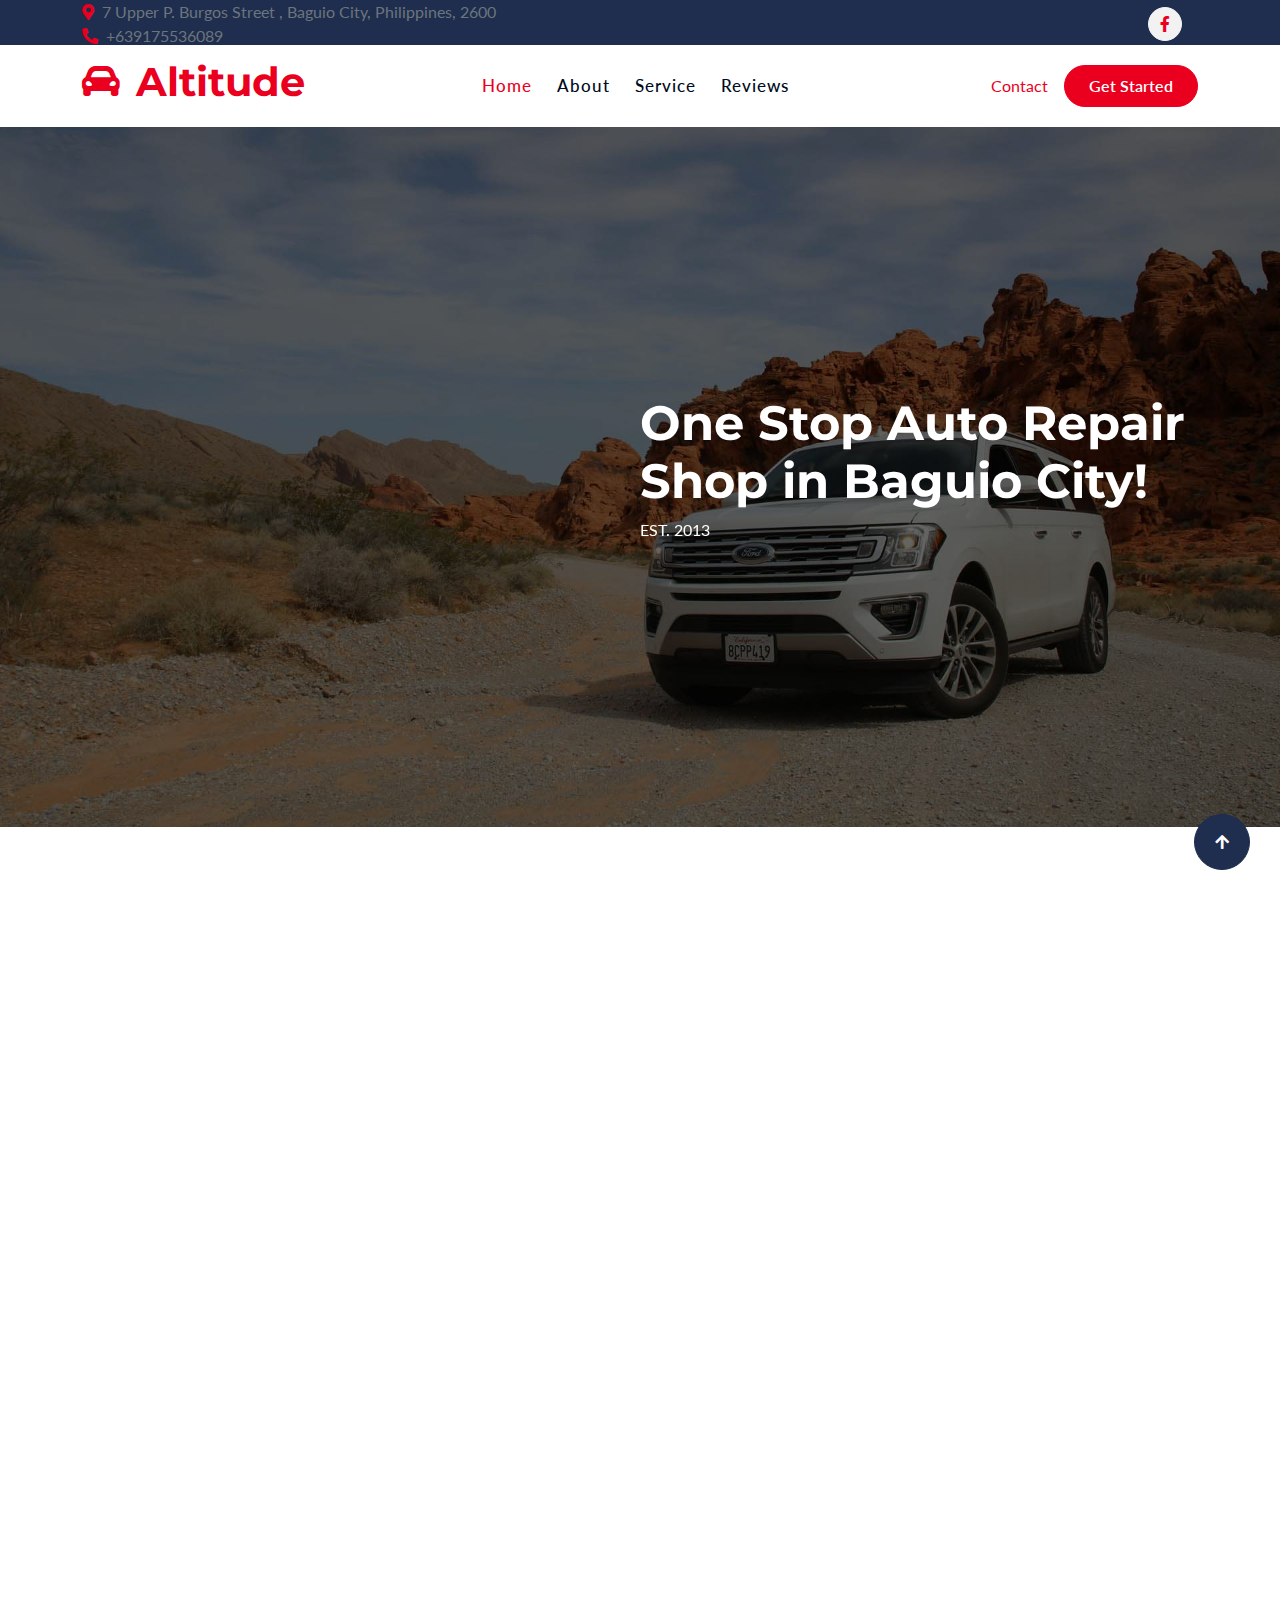
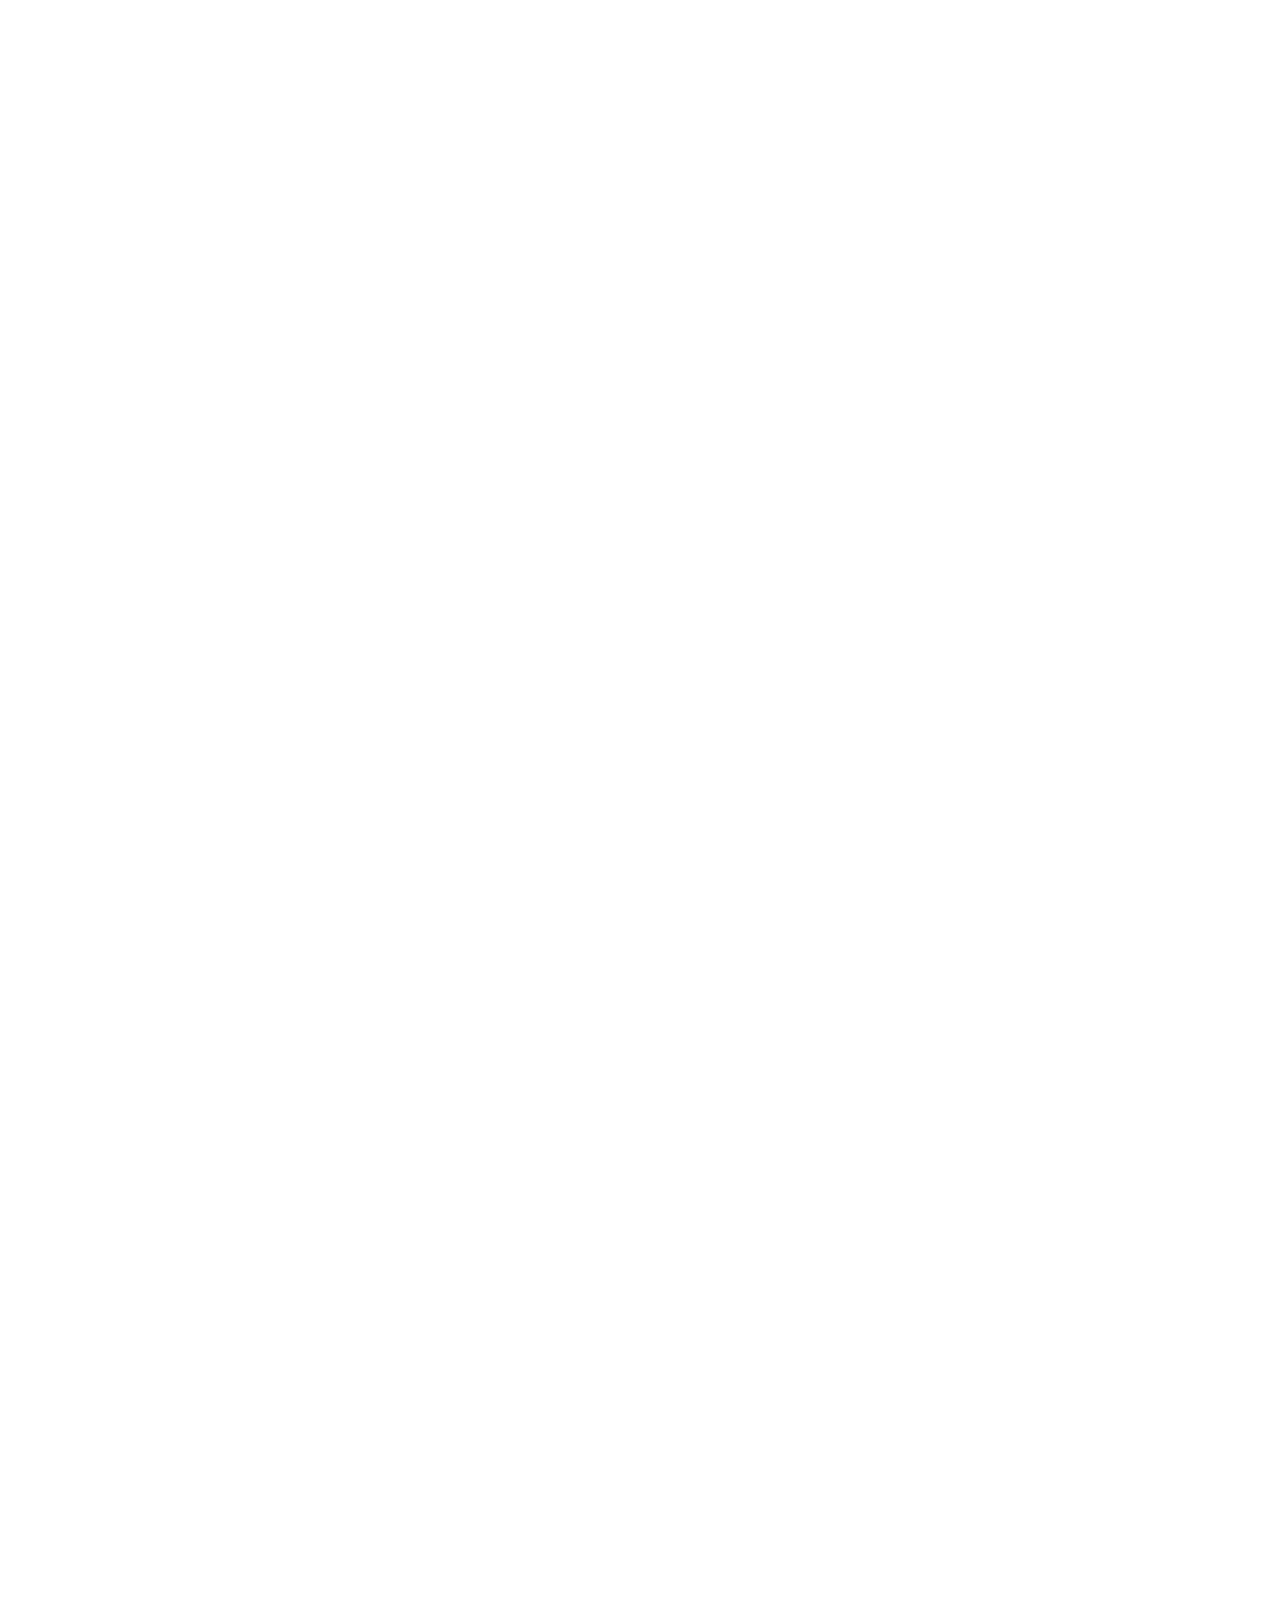
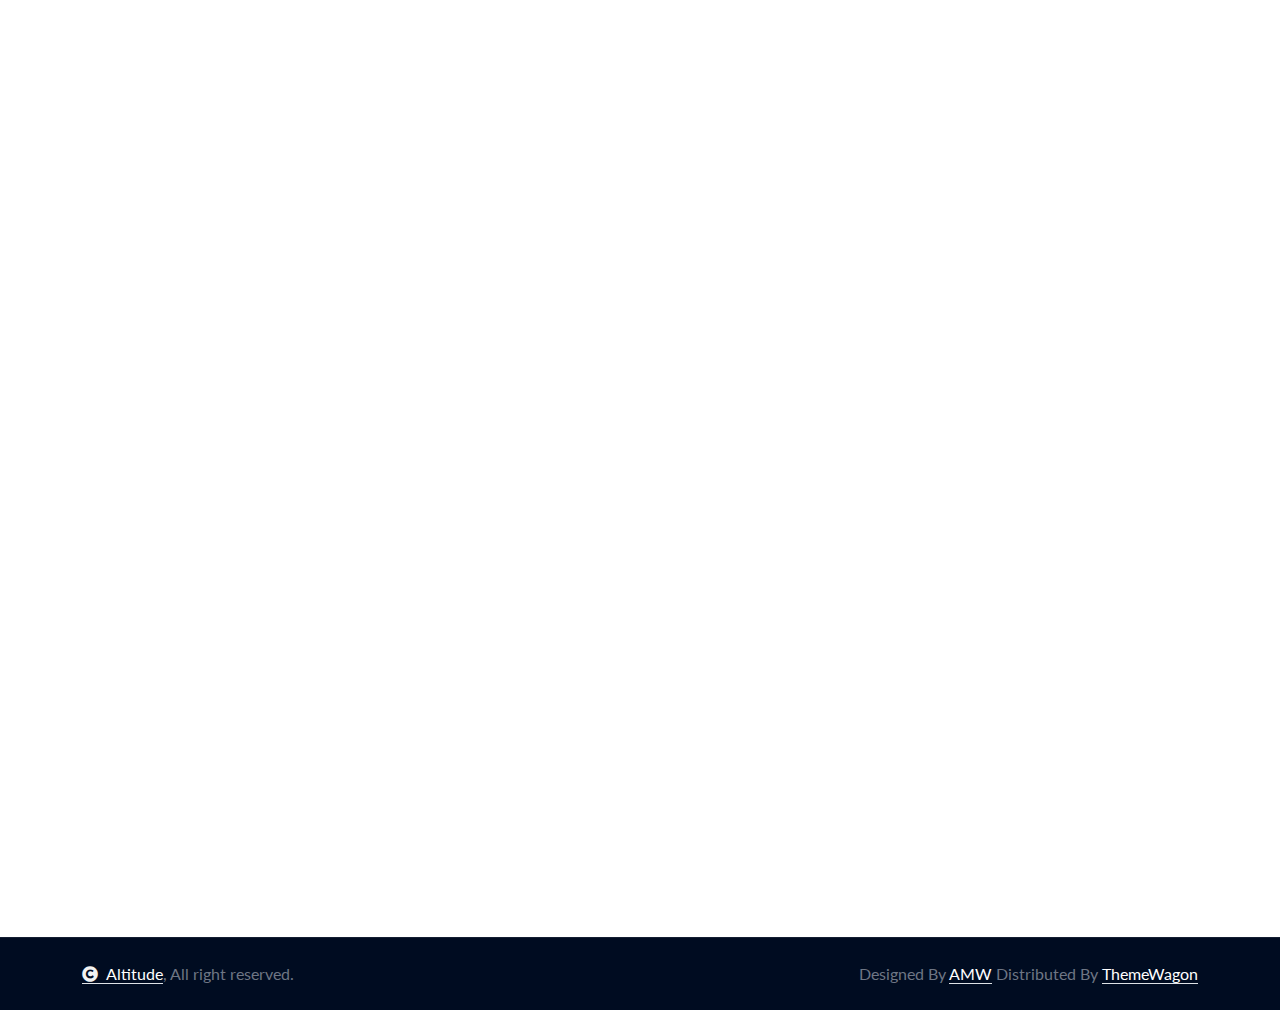
==== commit 5eb9edc2: "initial cleanup" ====
--- a/Altitude Landing/index.html
+++ b/Altitude Landing/index.html
@@ -48,17 +48,17 @@
             <div class="row gx-0 align-items-center" style="height: 45px;">
                 <div class="col-lg-6 text-center text-lg-start mb-lg-0">
                     <div class="d-flex flex-wrap">
-                        <a href="https://maps.app.goo.gl/ubwuEgcMTmNDP9zJ8" class="text-muted me-4"><i
-                                class="fas fa-map-marker-alt text-primary me-2"></i>7 upper P. Burgos street , Baguio
-                            City, Philippines, 2600</a>
-                        <a href="tel:+63 917 553 6089" class="text-muted me-4"><i
-                                class="fas fa-phone-alt text-primary me-2"></i>+63 917 553 6089</a>
-                        <a href="https://www.facebook.com/Autobarts/about" class="text-muted me-4"><i
-                                class="fab fa-facebook-f"></i>Autobarts Autoshop</a>
+                        <a href="#" class="text-muted me-4"><i class="fas fa-map-marker-alt text-primary me-2"></i>7
+                            Upper P. Burgos Street , Baguio City, Philippines, 2600</a>
+                        <a href="tel:+01234567890" class="text-muted me-4"><i
+                                class="fas fa-phone-alt text-primary me-2"></i>+639175536089</a>
                     </div>
                 </div>
                 <div class="col-lg-6 text-center text-lg-end">
                     <div class="d-flex align-items-center justify-content-end">
+                        <a href="https://www.facebook.com/Autobarts/about"
+                            class="btn btn-light btn-sm-square rounded-circle me-3"><i
+                                class="fab fa-facebook-f"></i></a>
                     </div>
                 </div>
             </div>
@@ -84,7 +84,7 @@
                         <a href="#review" class="nav-item nav-link">Reviews</a>
 
                     </div>
-                    <a href="contact.html" class="nav-item nav-link">Contact</a>
+                    <a href="#footer" class="nav-item nav-link">Contact</a>
                 </div>
                 <a href="#" class="btn btn-primary rounded-pill py-2 px-4">Get Started</a>
         </div>
@@ -112,7 +112,7 @@
                             data-delay="1s" style="animation-delay: 1s;">
                             <div class="text-start">
                                 <h1 class="display-5 text-white">One Stop Auto Repair Shop in Baguio City!</h1>
-                                <p>est. 2013</p>
+                                <p>EST. 2013</p>
 
                             </div>
                         </div>
@@ -131,7 +131,7 @@
                 <div class="col-xl-6 wow fadeInLeft" data-wow-delay="0.2s">
                     <div class="about-item">
                         <div class="pb-5">
-                            <h1 class="display-5 text-capitalize"> Altitude <span class="text-primary">About</span></h1>
+                            <h1 class="display-5 text-capitalize"> About <span class="text-primary">Altitude</span></h1>
                             <p class="mb-0">Altitude is the exclusive mobile app for Autobarts Autoshop in Baguio City.
                                 Designed to enhance your automotive experience, Altitude offers a convenient platform to
                                 schedule appointments, track your vehicle's maintenance, and receive personalized
@@ -143,7 +143,7 @@
                             <div class="col-lg-6">
                                 <div class="text-center rounded bg-secondary p-4">
                                     <h1 class="display-6 text-white">11</h1>
-                                    <h5 class="text-light mb-0">Years in Autoshop Industry</h5>
+                                    <h5 class="text-light mb-0">Years in the Automotive Services Industry</h5>
                                 </div>
                             </div>
                             <div class="col-lg-6">
@@ -154,18 +154,18 @@
                                         Transmission Repair </p>
                                     <p class="mb-2"><i class="fa fa-check-circle text-primary me-1"></i> Brakes and
                                         Clutch Repair</p>
-                                    <p class="mb-0"><i class="fa fa-check-circle text-primary me-1"></i> Auto Electrical
+                                    <p class="mb-2"><i class="fa fa-check-circle text-primary me-1"></i> Auto Electrical
                                         or General Wiring</p>
-                                    <p class="mb-0"><i class="fa fa-check-circle text-primary me-1"></i> Parts and
+                                    <p class="mb-2"><i class="fa fa-check-circle text-primary me-1"></i> Parts and
                                         Accessories</p>
-                                    <p class="mb-0"><i class="fa fa-check-circle text-primary me-1"></i> Body Repair and
+                                    <p class="mb-2"><i class="fa fa-check-circle text-primary me-1"></i> Body Repair and
                                         Restoration</p>
-                                    <p class="mb-0"><i class="fa fa-check-circle text-primary me-1"></i> Car Painting
+                                    <p class="mb-2"><i class="fa fa-check-circle text-primary me-1"></i> Car Painting
                                     </p>
                                 </div>
                             </div>
                             <div class="col-lg-5 d-flex align-items-center">
-                                <a href="#" class="btn btn-primary rounded py-3 px-5">More About Us</a>
+                                <a href="#service" class="btn btn-primary rounded py-3 px-5">More About Us</a>
                             </div>
                             <div class="col-lg-7">
                                 <div class="d-flex align-items-center">
@@ -201,7 +201,8 @@
         <div class="container py-5">
             <div class="text-center mx-auto pb-5 wow fadeInUp" data-wow-delay="0.1s" style="max-width: 800px;">
                 <h1 class="display-5 text-capitalize mb-3"> Autobarts <span class="text-primary">Services</span></h1>
-                <p class="mb-0">Autobarts provides a convenient and efficient way to manage your car's maintenance needs.
+                <p class="mb-0">Autobarts provides a convenient and efficient way to manage your car's maintenance
+                    needs.
                 </p>
             </div>
             <div class="row g-4">
@@ -211,7 +212,8 @@
                             <i class="fas fa-car fa-2x"></i>
                         </div>
                         <h5 class="mb-3">Overall Car Maintenance</h5>
-                        <p class="mb-0">Regular maintenance ensures your vehicle's optimal performance and longevity.</p>
+                        <p class="mb-0">Regular maintenance ensures your vehicle's optimal performance and longevity.
+                        </p>
                     </div>
                 </div>
                 <div class="col-md-6 col-lg-4 wow fadeInUp" data-wow-delay="0.1s">
@@ -220,7 +222,8 @@
                             <i class="fas fa-tools fa-2x"></i>
                         </div>
                         <h5 class="mb-3">Engine Repair</h5>
-                        <p class="mb-0">Engine repair ensures your vehicle's optimal performance and fuel efficiency.</p>
+                        <p class="mb-0">Engine repair ensures your vehicle's optimal performance and fuel efficiency.
+                        </p>
                     </div>
                 </div>
                 <div class="col-md-6 col-lg-4 wow fadeInUp" data-wow-delay="0.3s">
@@ -238,7 +241,8 @@
                             <i class="fas fa-wrench fa-2x"></i>
                         </div>
                         <h5 class="mb-3">General Wiring</h5>
-                        <p class="mb-0">General wiring services ensures vehicle's electrical system is functioning properly.</p>
+                        <p class="mb-0">General wiring services ensures vehicle's electrical system is functioning
+                            properly.</p>
                     </div>
                 </div>
                 <div class="col-md-6 col-lg-4 wow fadeInUp" data-wow-delay="0.1s">
@@ -247,7 +251,8 @@
                             <i class="fas fa-car-side fa-2x"></i>
                         </div>
                         <h5 class="mb-3">Transmission Repair</h5>
-                        <p class="mb-0">Transmission repair diagnose and fix issues with a vehicle's transmission system.</p>
+                        <p class="mb-0">Transmission repair diagnose and fix issues with a vehicle's transmission
+                            system.</p>
                     </div>
                 </div>
                 <div class="col-md-6 col-lg-4 wow fadeInUp" data-wow-delay="0.3s">
@@ -256,7 +261,8 @@
                             <i class="fas fa-toolbox fa-2x"></i>
                         </div>
                         <h5 class="mb-3">Body Repair</h5>
-                        <p class="mb-0">Body repair services restores your vehicle's appearance and structural integrity.</p>
+                        <p class="mb-0">Body repair services restores your vehicle's appearance and structural
+                            integrity.</p>
                     </div>
                 </div>
                 <div class="col-md-6 col-lg-4 wow fadeInUp" data-wow-delay="0.5s">
@@ -265,7 +271,8 @@
                             <i class="fas fa-cogs fa-2x"></i>
                         </div>
                         <h5 class="mb-3">Accessories Installation</h5>
-                        <p class="mb-0">Accessory installation services enhances your vehicle's functionality and style.</p>
+                        <p class="mb-0">Accessory installation services enhances your vehicle's functionality and style.
+                        </p>
                     </div>
                 </div>
                 <div class="col-md-6 col-lg-4 wow fadeInUp" data-wow-delay="0.3s">
@@ -274,7 +281,8 @@
                             <i class="fas fa-paint-brush fa-2x"></i>
                         </div>
                         <h5 class="mb-3">Car Painting</h5>
-                        <p class="mb-0">Car painting restores a vehicle's appearance and protects its exterior from the elements.</p>
+                        <p class="mb-0">Car painting restores a vehicle's appearance and protects its exterior from the
+                            elements.</p>
                     </div>
                 </div>
                 <div class="col-md-6 col-lg-4 wow fadeInUp" data-wow-delay="0.5s">
@@ -283,24 +291,21 @@
                             <i class="fas fa-tint fa-2x"></i>
                         </div>
                         <h5 class="mb-3">Car Wash</h5>
-                        <p class="mb-0">Car wash clean and maintain the exterior of the vehicle, removing dirt, grime, and stains.</p>
-                    </div>
-                </div>
-                
+                        <p class="mb-0">Car wash clean and maintain the exterior of the vehicle, removing dirt, grime,
+                            and stains.</p>
+                    </div>
+                </div>
+
             </div>
         </div>
     </div>
     <!-- Services End -->
 
-    <!-- Testimonial Start -->
+    <!-- Review Start -->
     <div id="review" class="container-fluid testimonial py-5">
         <div class="container py-5">
             <div class="text-center mx-auto pb-5 wow fadeInUp" data-wow-delay="0.1s" style="max-width: 800px;">
                 <h1 class="display-5 text-capitalize mb-3">Our Clients<span class="text-primary"> Reviews</span></h1>
-                <p class="mb-0">Lorem ipsum dolor sit amet, consectetur adipisicing elit. Ut amet nemo expedita
-                    asperiores commodi accusantium at cum harum, excepturi, quia tempora cupiditate! Adipisci facilis
-                    modi quisquam quia distinctio,
-                </p>
             </div>
             <div class="owl-carousel testimonial-carousel wow fadeInUp" data-wow-delay="0.1s">
                 <div class="testimonial-item">
@@ -320,7 +325,9 @@
                     </div>
                     <div class="border-top rounded-bottom p-4">
                         <p class="mb-0">Super responsive and express service👍👍👍
-                            Very accomodating si Sir Bart and staff. We stayed in Baguio and had a problem with our car airconditioning. Problem solved in a few minutes, kudos to Autobarts Autoshop. Shoutout here from Pampanga👌</p>
+                            Very accomodating si Sir Bart and staff. We stayed in Baguio and had a problem with our car
+                            airconditioning. Problem solved in a few minutes, kudos to Autobarts Autoshop. Shoutout here
+                            from Pampanga👌</p>
                     </div>
                 </div>
                 <div class="testimonial-item">
@@ -339,8 +346,11 @@
                         </div>
                     </div>
                     <div class="border-top rounded-bottom p-4">
-                        <p class="mb-0">We went to Baguio for vacation nun nagka problem ang car namin along Marcos Hiway. The owner Mr. Bart is accommodating, he answered our call and assisted us.
-                            Staff Ms. Dianne and the mechanics were so nice, efficient and reliable. Para hindi masira ang trip they did their best para matapos within the day ung repair. God bless your shop and all the staff. 😊</p>
+                        <p class="mb-0">We went to Baguio for vacation nun nagka problem ang car namin along Marcos
+                            Hiway. The owner Mr. Bart is accommodating, he answered our call and assisted us.
+                            Staff Ms. Dianne and the mechanics were so nice, efficient and reliable. Para hindi masira
+                            ang trip they did their best para matapos within the day ung repair. God bless your shop and
+                            all the staff. 😊</p>
                     </div>
                 </div>
                 <div class="testimonial-item">
@@ -359,40 +369,39 @@
                         </div>
                     </div>
                     <div class="border-top rounded-bottom p-4">
-                        <p class="mb-0">His shop’s service is superb! He and his staff went above and beyond the usual standards of customer service. Very thorough, plus he doesn’t overcharge. Highly recommended!</p>
-                    </div>
-                </div>
-            </div>
-        </div>
-    </div>
-    <!-- Testimonial End -->
+                        <p class="mb-0">His shop’s service is superb! He and his staff went above and beyond the usual
+                            standards of customer service. Very thorough, plus he doesn’t overcharge. Highly
+                            recommended!</p>
+                    </div>
+                </div>
+            </div>
+        </div>
+    </div>
+    <!-- Review End -->
 
     <!-- Footer Start -->
-    <div class="container-fluid footer py-5 wow fadeIn" data-wow-delay="0.2s">
+    <div id="footer" class="container-fluid footer py-5 wow fadeIn" data-wow-delay="0.2s">
         <div class="container py-5">
             <div class="row g-5">
                 <div class="col-md-6 col-lg-6 col-xl-3">
                     <div class="footer-item d-flex flex-column">
                         <div class="footer-item">
                             <h4 class="text-white mb-4">About Us</h4>
-                            <p class="mb-3">Dolor amet sit justo amet elitr clita ipsum elitr est.Lorem ipsum dolor sit
-                                amet, consectetur adipiscing elit consectetur adipiscing elit.</p>
-                        </div>
-                        <div class="position-relative">
-                            <input class="form-control rounded-pill w-100 py-3 ps-4 pe-5" type="text"
-                                placeholder="Enter your email">
-                            <button type="button"
-                                class="btn btn-secondary rounded-pill position-absolute top-0 end-0 py-2 mt-2 me-2">Subscribe</button>
+                            <p class="mb-3">Altitude is the exclusive mobile app for Autobarts Autoshop in Baguio City.
+                                Designed to enhance your automotive experience, Altitude offers a convenient platform to
+                                schedule appointments, track your vehicle's maintenance, and receive personalized
+                                recommendations from our expert technicians.
+                            </p>
                         </div>
                     </div>
                 </div>
                 <div class="col-md-6 col-lg-6 col-xl-3">
                     <div class="footer-item d-flex flex-column">
                         <h4 class="text-white mb-4">Quick Links</h4>
-                        <a href="#"><i class="fas fa-angle-right me-2"></i> About</a>
-                        <a href="#"><i class="fas fa-angle-right me-2"></i> Cars</a>
-                        <a href="#"><i class="fas fa-angle-right me-2"></i> Car Types</a>
-                        <a href="#"><i class="fas fa-angle-right me-2"></i> Team</a>
+                        <a href="#"><i class="fas fa-angle-right me-2"></i> Home</a>
+                        <a href="#about"><i class="fas fa-angle-right me-2"></i> About</a>
+                        <a href="#service"><i class="fas fa-angle-right me-2"></i> Service</a>
+                        <a href="#reviews"><i class="fas fa-angle-right me-2"></i> Reviews</a>
                         <a href="#"><i class="fas fa-angle-right me-2"></i> Contact us</a>
                         <a href="#"><i class="fas fa-angle-right me-2"></i> Terms & Conditions</a>
                     </div>
@@ -401,35 +410,37 @@
                     <div class="footer-item d-flex flex-column">
                         <h4 class="text-white mb-4">Business Hours</h4>
                         <div class="mb-3">
-                            <h6 class="text-muted mb-0">Mon - Friday:</h6>
-                            <p class="text-white mb-0">09.00 am to 07.00 pm</p>
+                            <h6 class="text-muted mb-0">Monday - Saturday:</h6>
+                            <p class="text-white mb-0">08:00 am to 07:00 pm</p>
                         </div>
                         <div class="mb-3">
-                            <h6 class="text-muted mb-0">Saturday:</h6>
-                            <p class="text-white mb-0">10.00 am to 05.00 pm</p>
+                            <h6 class="text-muted mb-0">Sunday:</h6>
+                            <p class="text-white mb-0">Closed</p>
                         </div>
                         <div class="mb-3">
-                            <h6 class="text-muted mb-0">Vacation:</h6>
-                            <p class="text-white mb-0">All Sunday is our vacation</p>
+                            <h6 class="text-muted mb-0">Holidays:</h6>
+                            <p class="text-white mb-0">Closed</p>
                         </div>
                     </div>
                 </div>
                 <div class="col-md-6 col-lg-6 col-xl-3">
                     <div class="footer-item d-flex flex-column">
                         <h4 class="text-white mb-4">Contact Info</h4>
-                        <a href="#"><i class="fa fa-map-marker-alt me-2"></i> 123 Street, New York, USA</a>
-                        <a href="mailto:info@example.com"><i class="fas fa-envelope me-2"></i> info@example.com</a>
-                        <a href="tel:+012 345 67890"><i class="fas fa-phone me-2"></i> +012 345 67890</a>
-                        <a href="tel:+012 345 67890" class="mb-3"><i class="fas fa-print me-2"></i> +012 345 67890</a>
+                        <a href="#"><i class="fa fa-map-marker-alt me-2"></i> 7 Upper P. Burgos Street , Baguio
+                            City, Philippines, 2600</a>
+                        <!-- <a href="mailto:info@example.com"><i class="fas fa-envelope me-2"></i> info@example.com</a> -->
+                        <a href="tel:+012 345 67890"><i class="fas fa-phone me-2"></i> +63 917 553 6089</a>
+                        <!-- <a href="tel:+012 345 67890" class="mb-3"><i class="fas fa-print me-2"></i> +012 345 67890</a> -->
                         <div class="d-flex">
-                            <a class="btn btn-secondary btn-md-square rounded-circle me-3" href=""><i
+                            <a class="btn btn-secondary btn-md-square rounded-circle me-3"
+                                href="https://www.facebook.com/Autobarts/about"><i
                                     class="fab fa-facebook-f text-white"></i></a>
-                            <a class="btn btn-secondary btn-md-square rounded-circle me-3" href=""><i
+                            <!-- <a class="btn btn-secondary btn-md-square rounded-circle me-3" href=""><i
                                     class="fab fa-twitter text-white"></i></a>
                             <a class="btn btn-secondary btn-md-square rounded-circle me-3" href=""><i
                                     class="fab fa-instagram text-white"></i></a>
                             <a class="btn btn-secondary btn-md-square rounded-circle me-0" href=""><i
-                                    class="fab fa-linkedin-in text-white"></i></a>
+                                    class="fab fa-linkedin-in text-white"></i></a> -->
                         </div>
                     </div>
                 </div>
@@ -444,14 +455,14 @@
             <div class="row g-4 align-items-center">
                 <div class="col-md-6 text-center text-md-start mb-md-0">
                     <span class="text-body"><a href="#" class="border-bottom text-white"><i
-                                class="fas fa-copyright text-light me-2"></i>Your Site Name</a>, All right
+                                class="fas fa-copyright text-light me-2"></i>Altitude</a>, All right
                         reserved.</span>
                 </div>
                 <div class="col-md-6 text-center text-md-end text-body">
                     <!--/*** This template is free as long as you keep the below author’s credit link/attribution link/backlink. ***/-->
                     <!--/*** If you'd like to use the template without the below author’s credit link/attribution link/backlink, ***/-->
                     <!--/*** you can purchase the Credit Removal License from "https://htmlcodex.com/credit-removal". ***/-->
-                    Designed By <a class="border-bottom text-white" href="https://htmlcodex.com">HTML Codex</a>
+                    Designed By <a class="border-bottom text-white" href="#">AMW</a>
                     Distributed By <a class="border-bottom text-white" href="https://themewagon.com">ThemeWagon</a>
                 </div>
             </div>
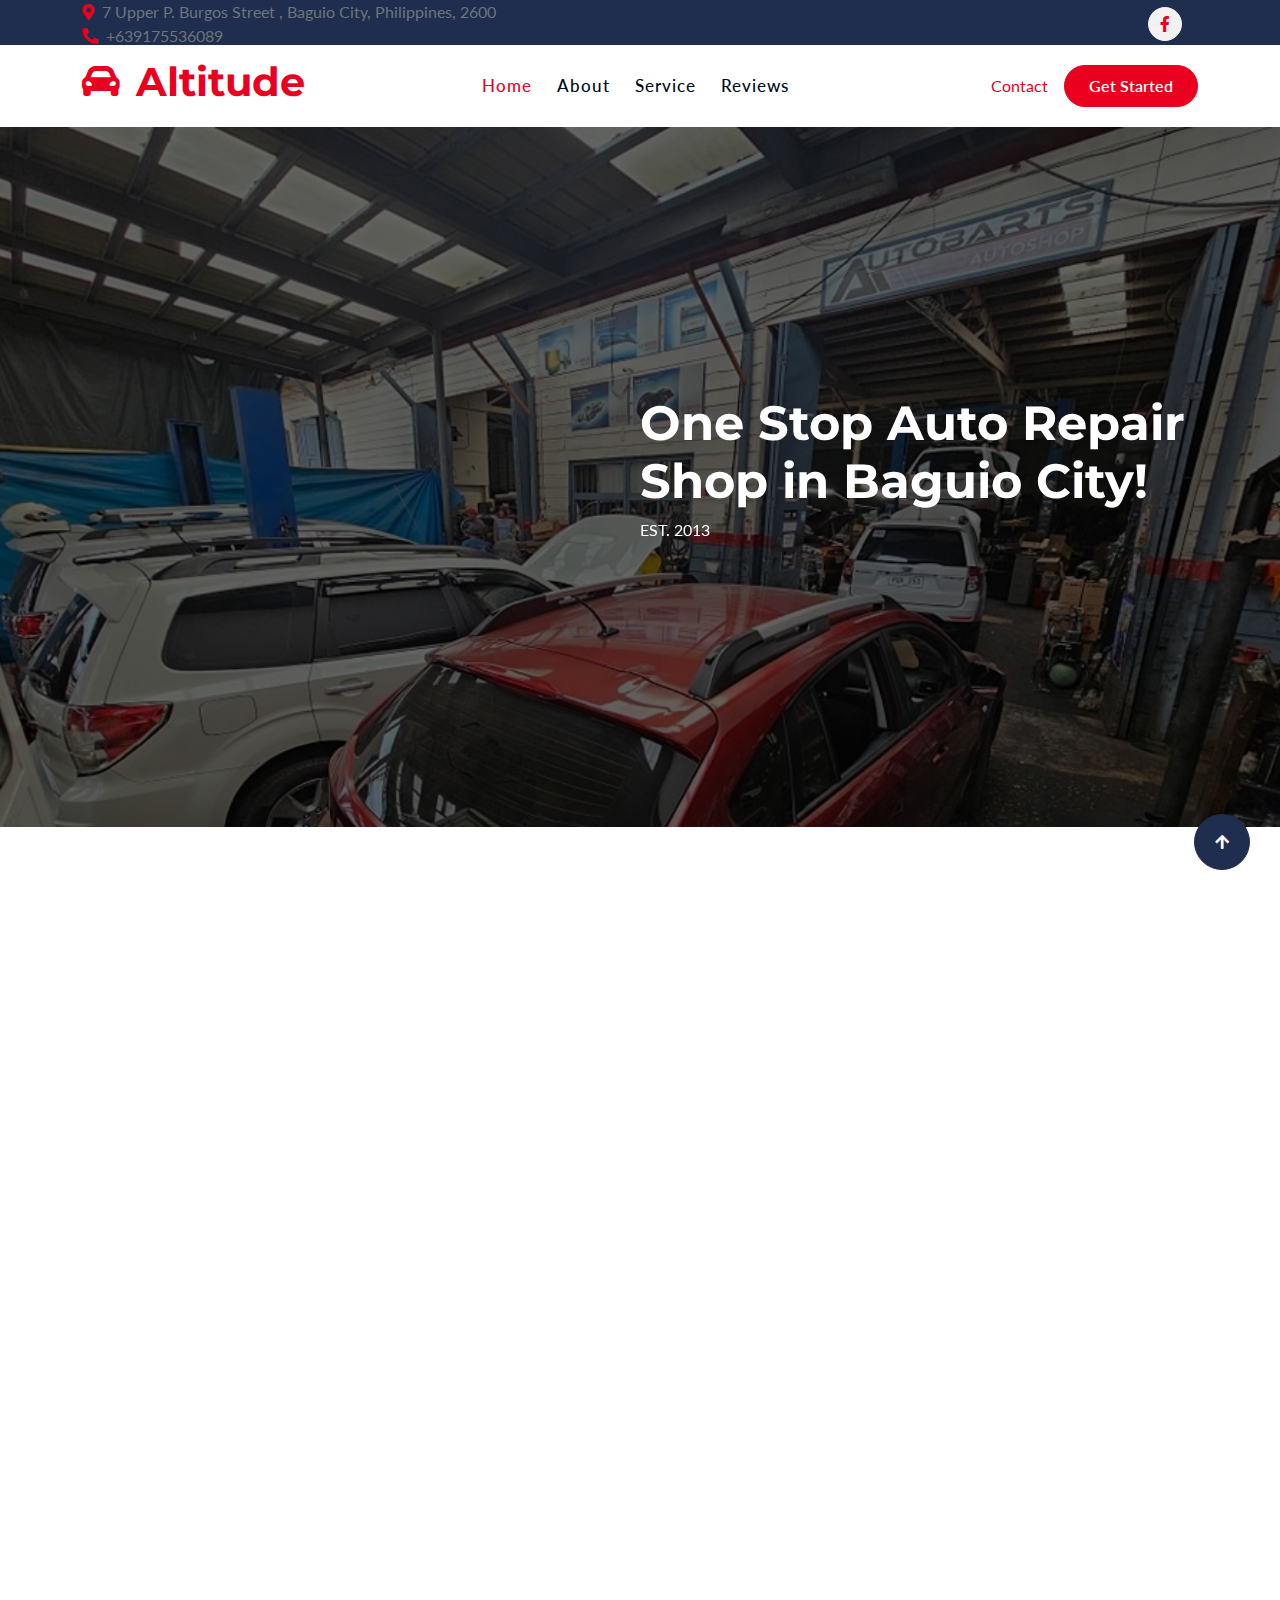
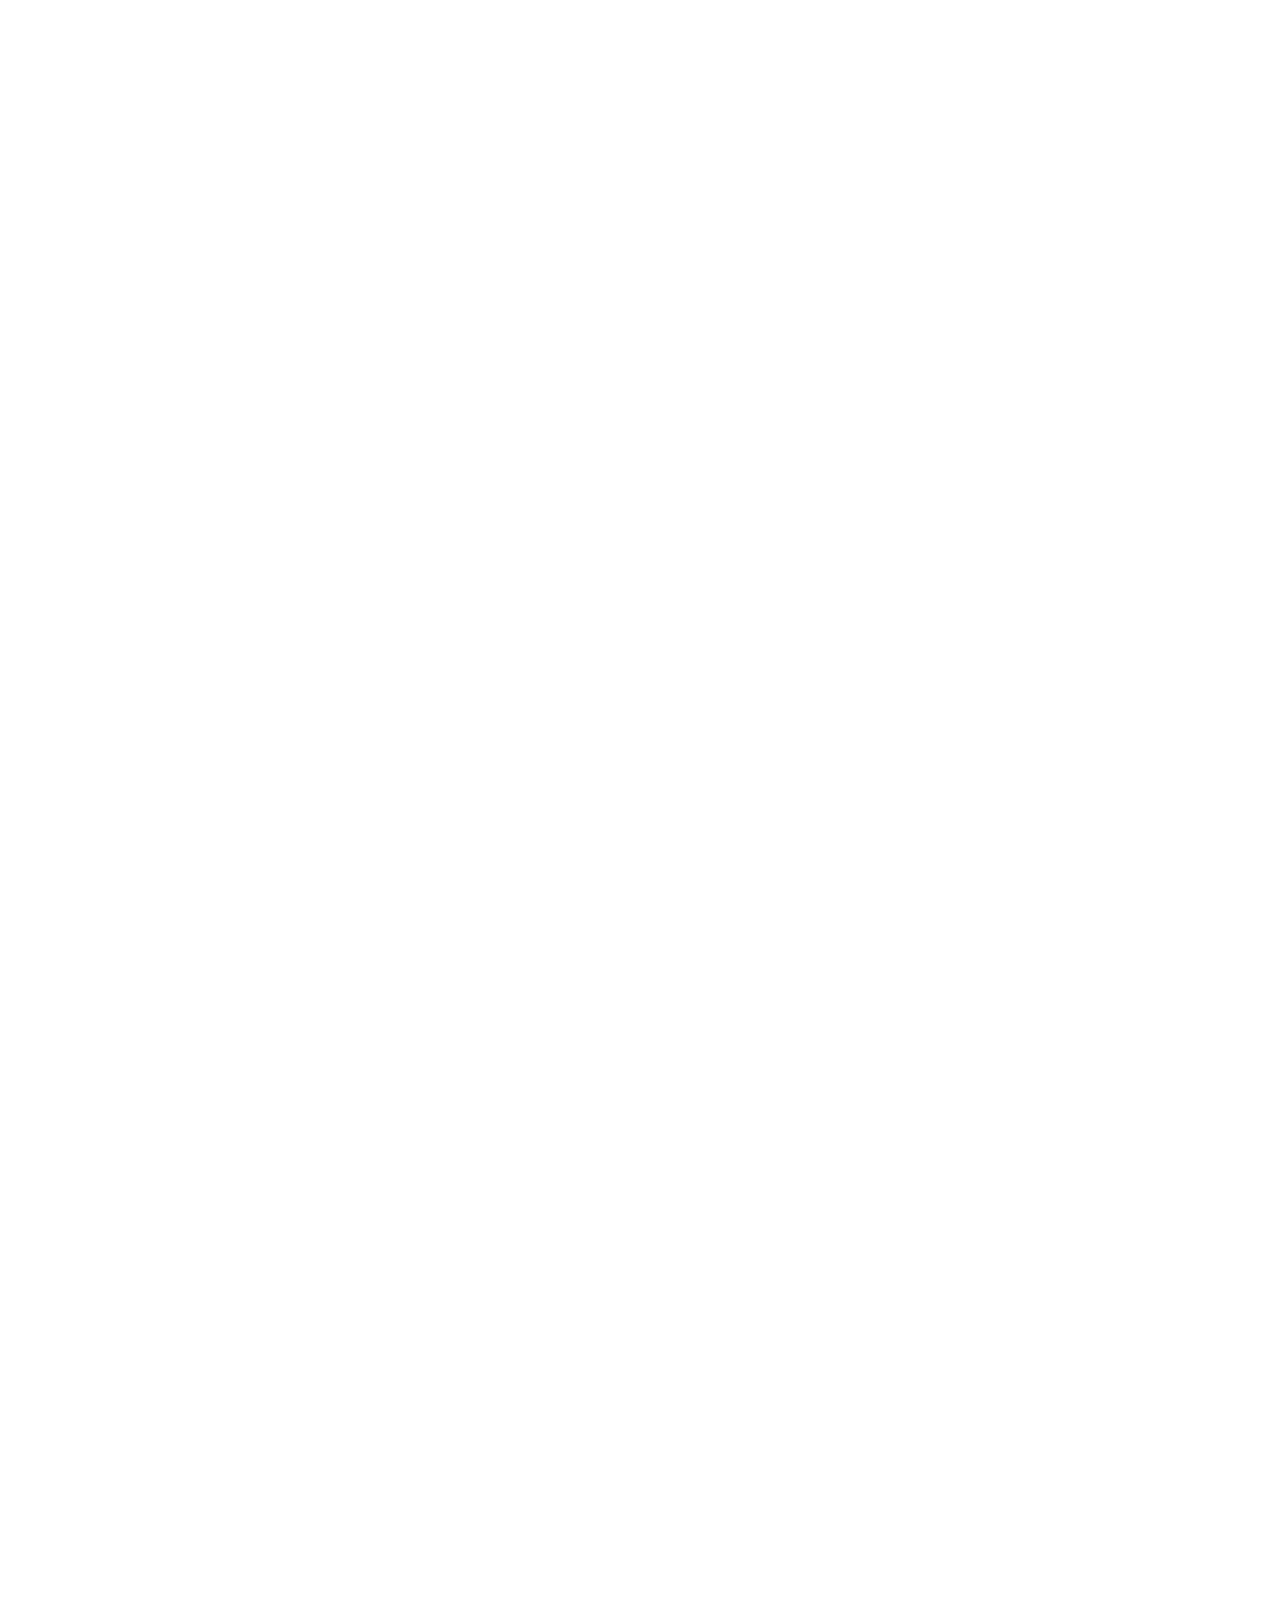
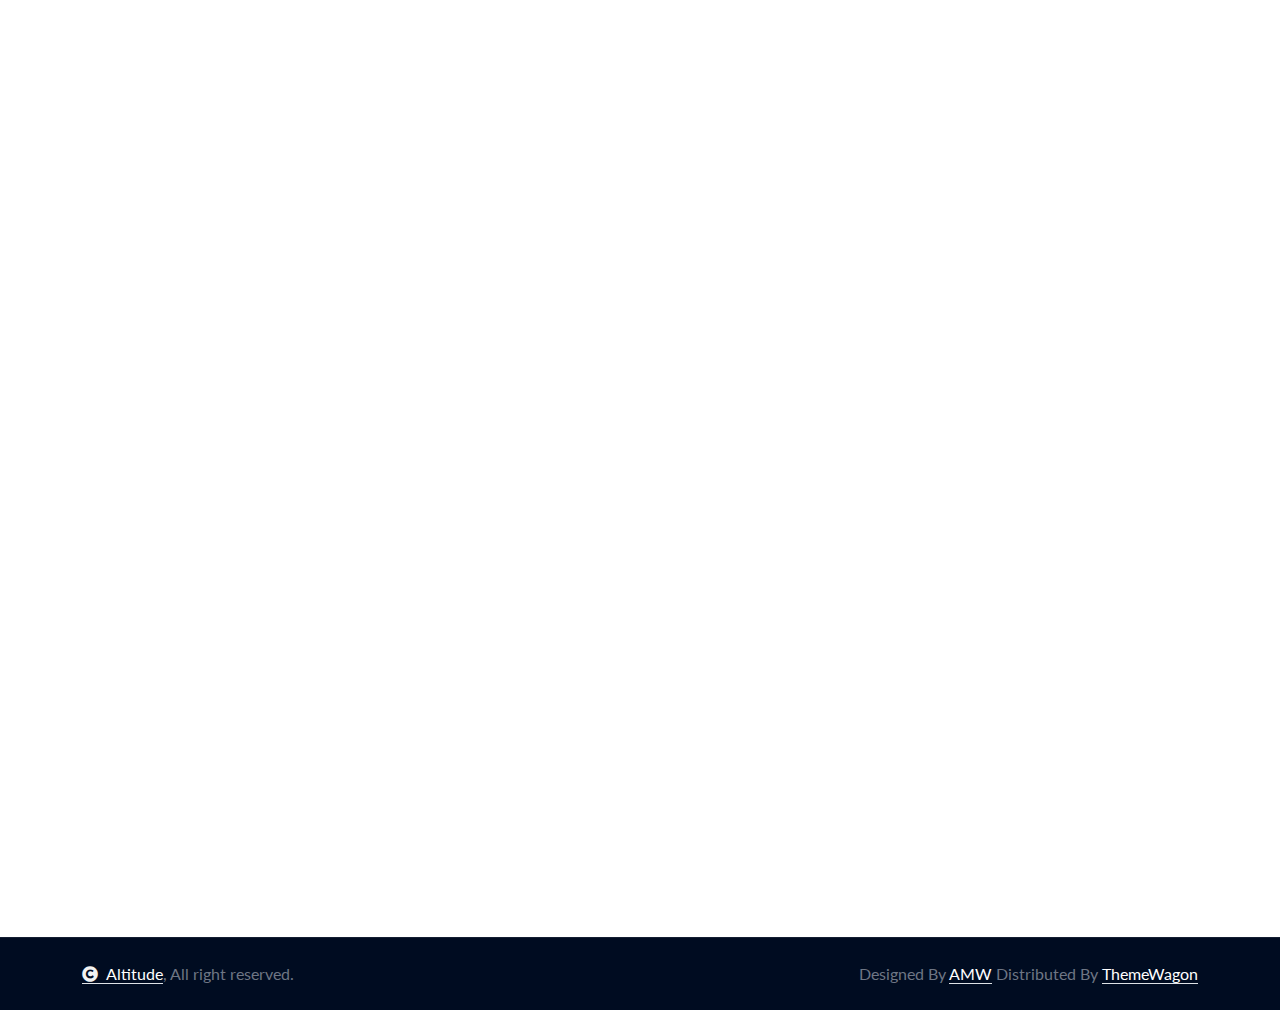
==== commit 0bb5d617: "changed photos" ====
--- a/Altitude Landing/index.html
+++ b/Altitude Landing/index.html
@@ -102,18 +102,17 @@
                     <div class="carousel-caption">
                         <div class="container py-4">
                             <div class="row g-5">
-                                <div class="col-lg-6 fadeInLeft animated" data-animation="fadeInLeft" data-delay="1s"
+                                <div class="col-lg-6 fadeInRight animated" data-animation="fadeInRight" data-delay="1s"
                                     style="animation-delay: 1s;">
                                 </div>
                                 </form>
                             </div>
                         </div>
-                        <div class="col-lg-6 d-none d-lg-flex fadeInRight animated" data-animation="fadeInRight"
+                        <div class="col-lg-6 d-none d-lg-flex fadeInLeft animated" data-animation="fadeInLeft"
                             data-delay="1s" style="animation-delay: 1s;">
                             <div class="text-start">
                                 <h1 class="display-5 text-white">One Stop Auto Repair Shop in Baguio City!</h1>
                                 <p>EST. 2013</p>
-
                             </div>
                         </div>
                     </div>
